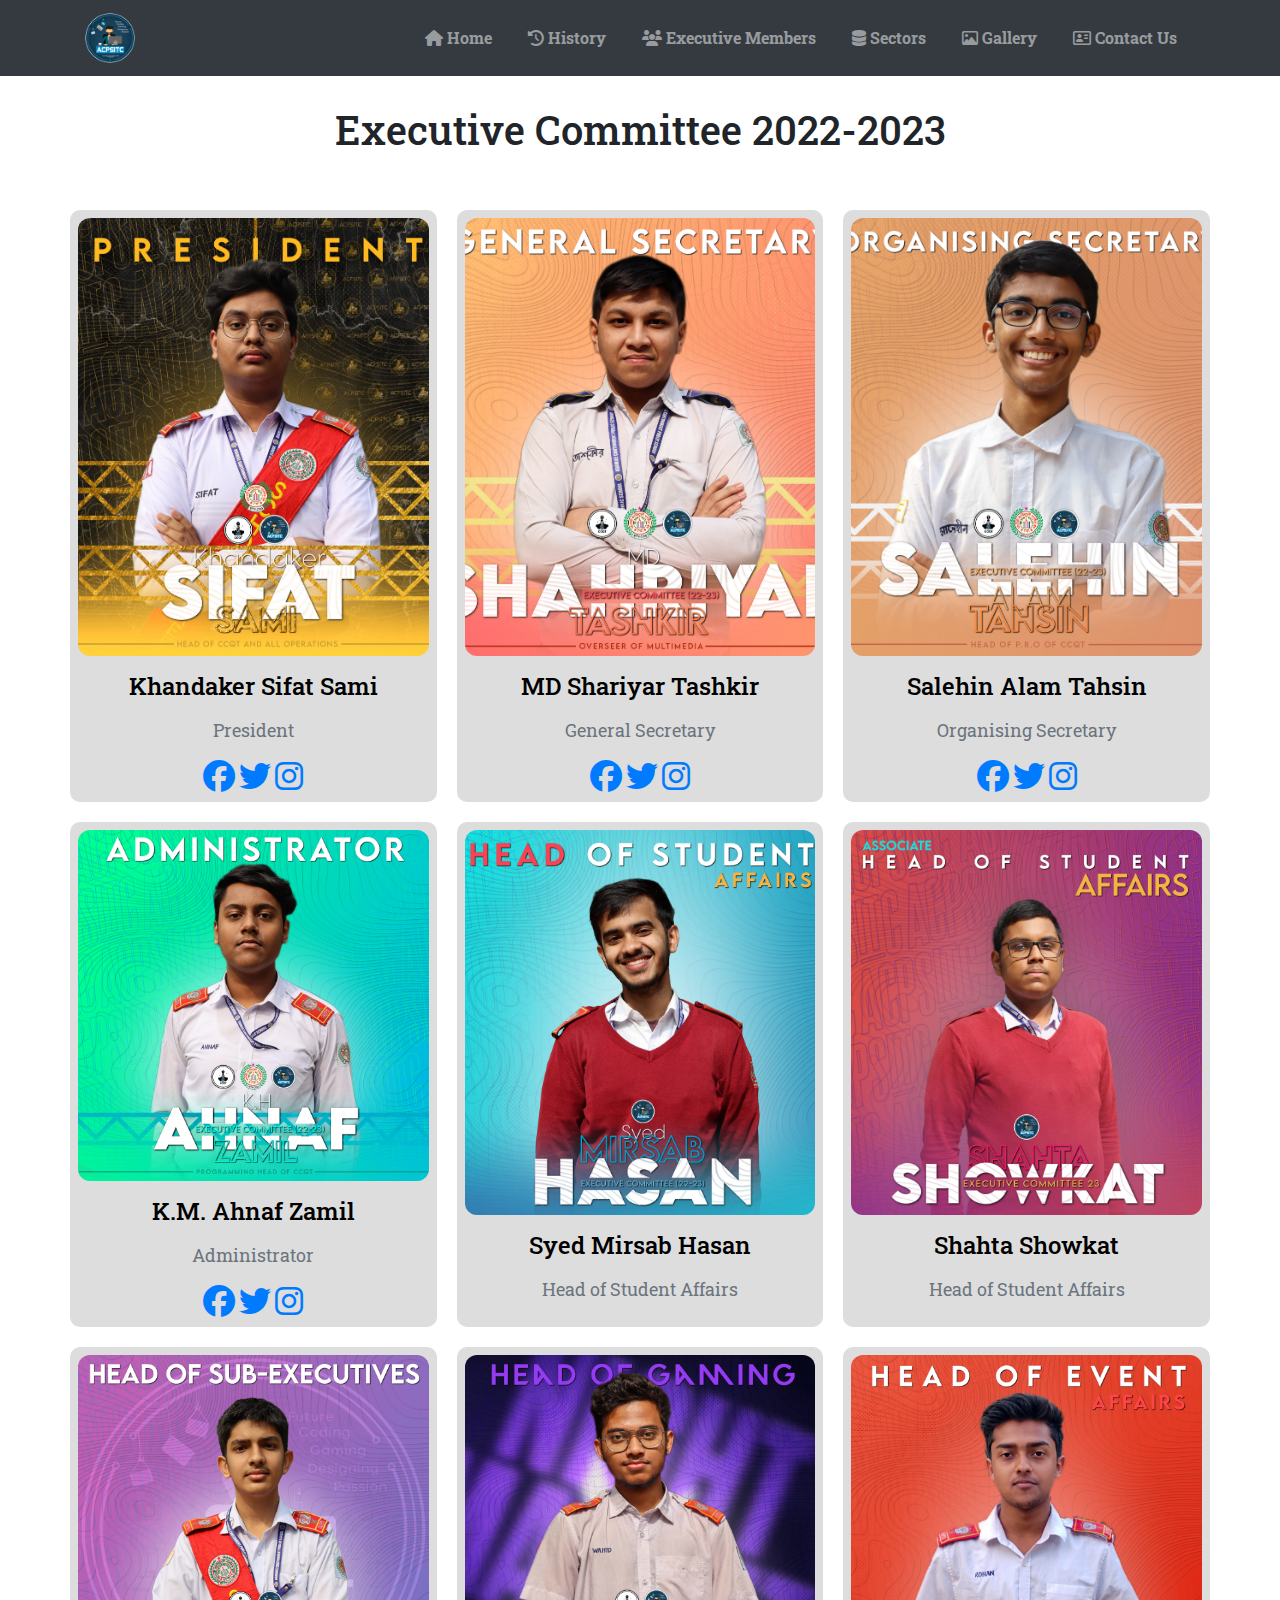
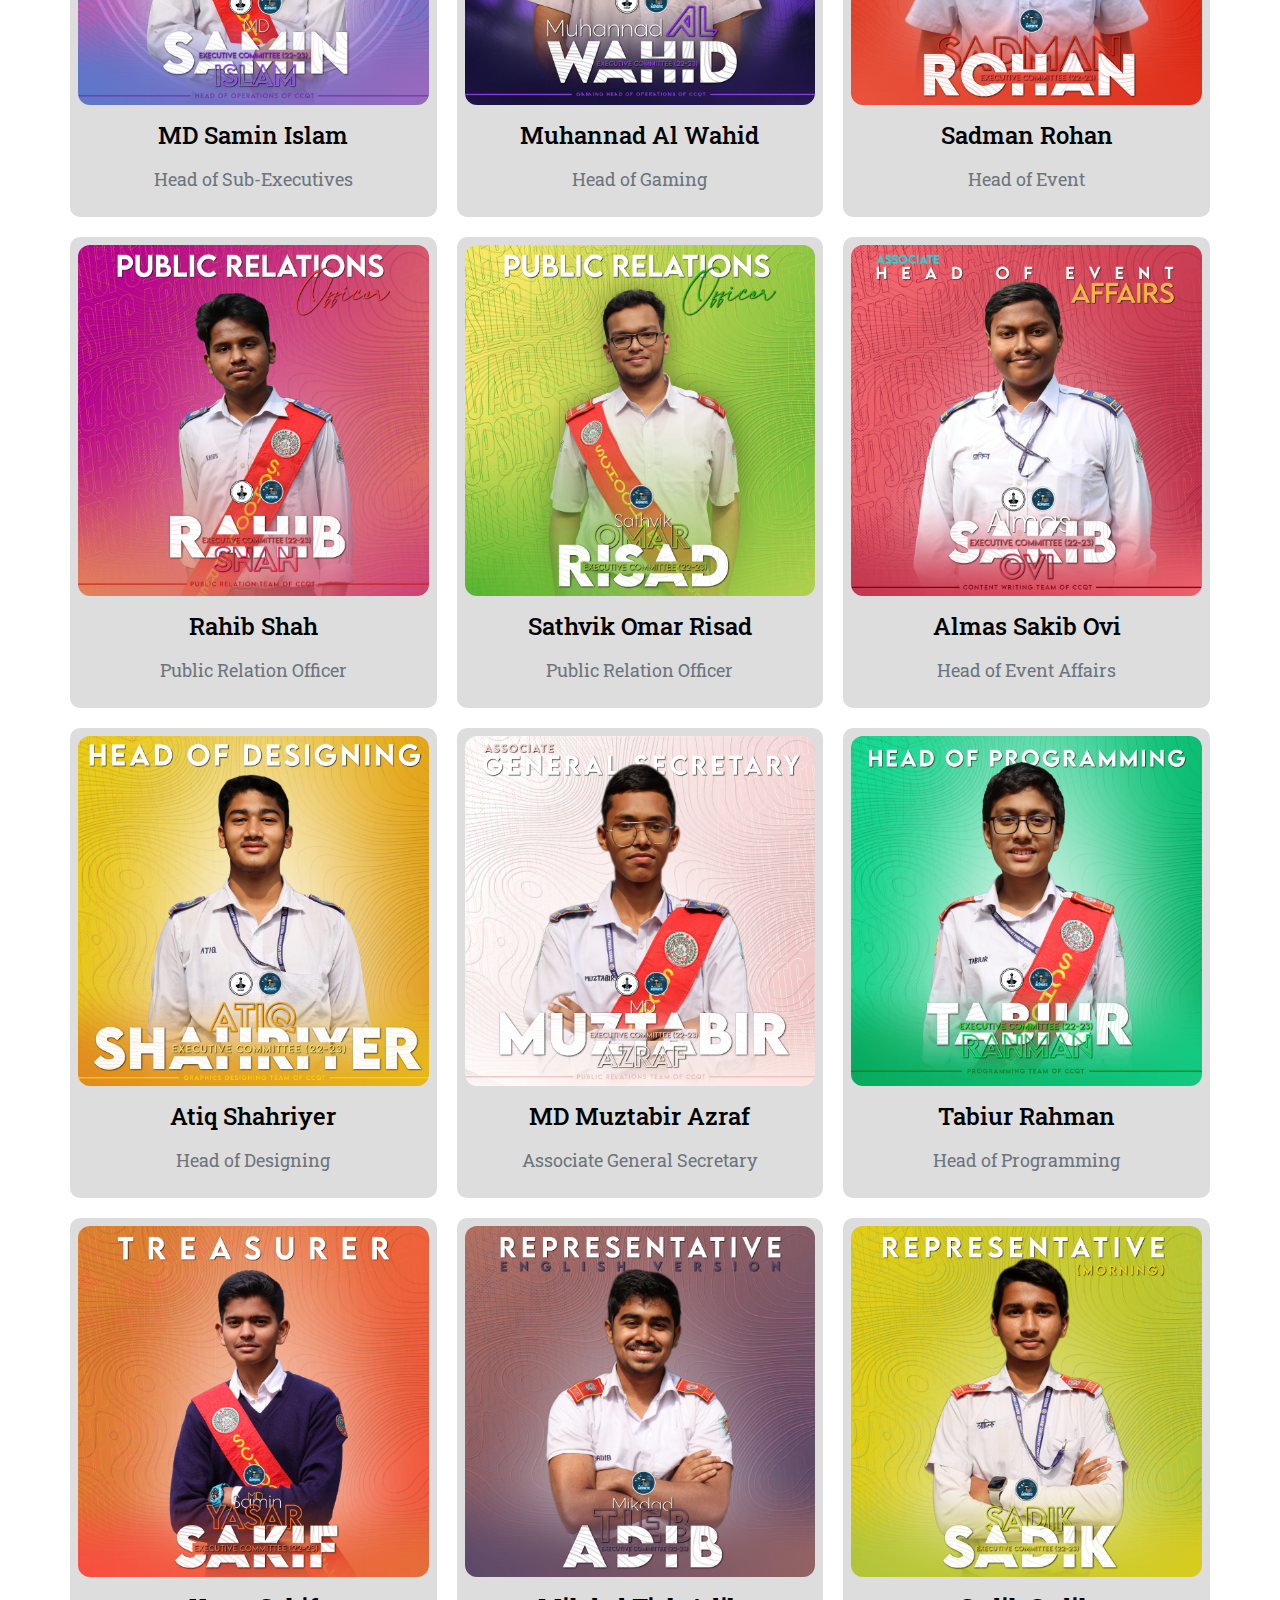
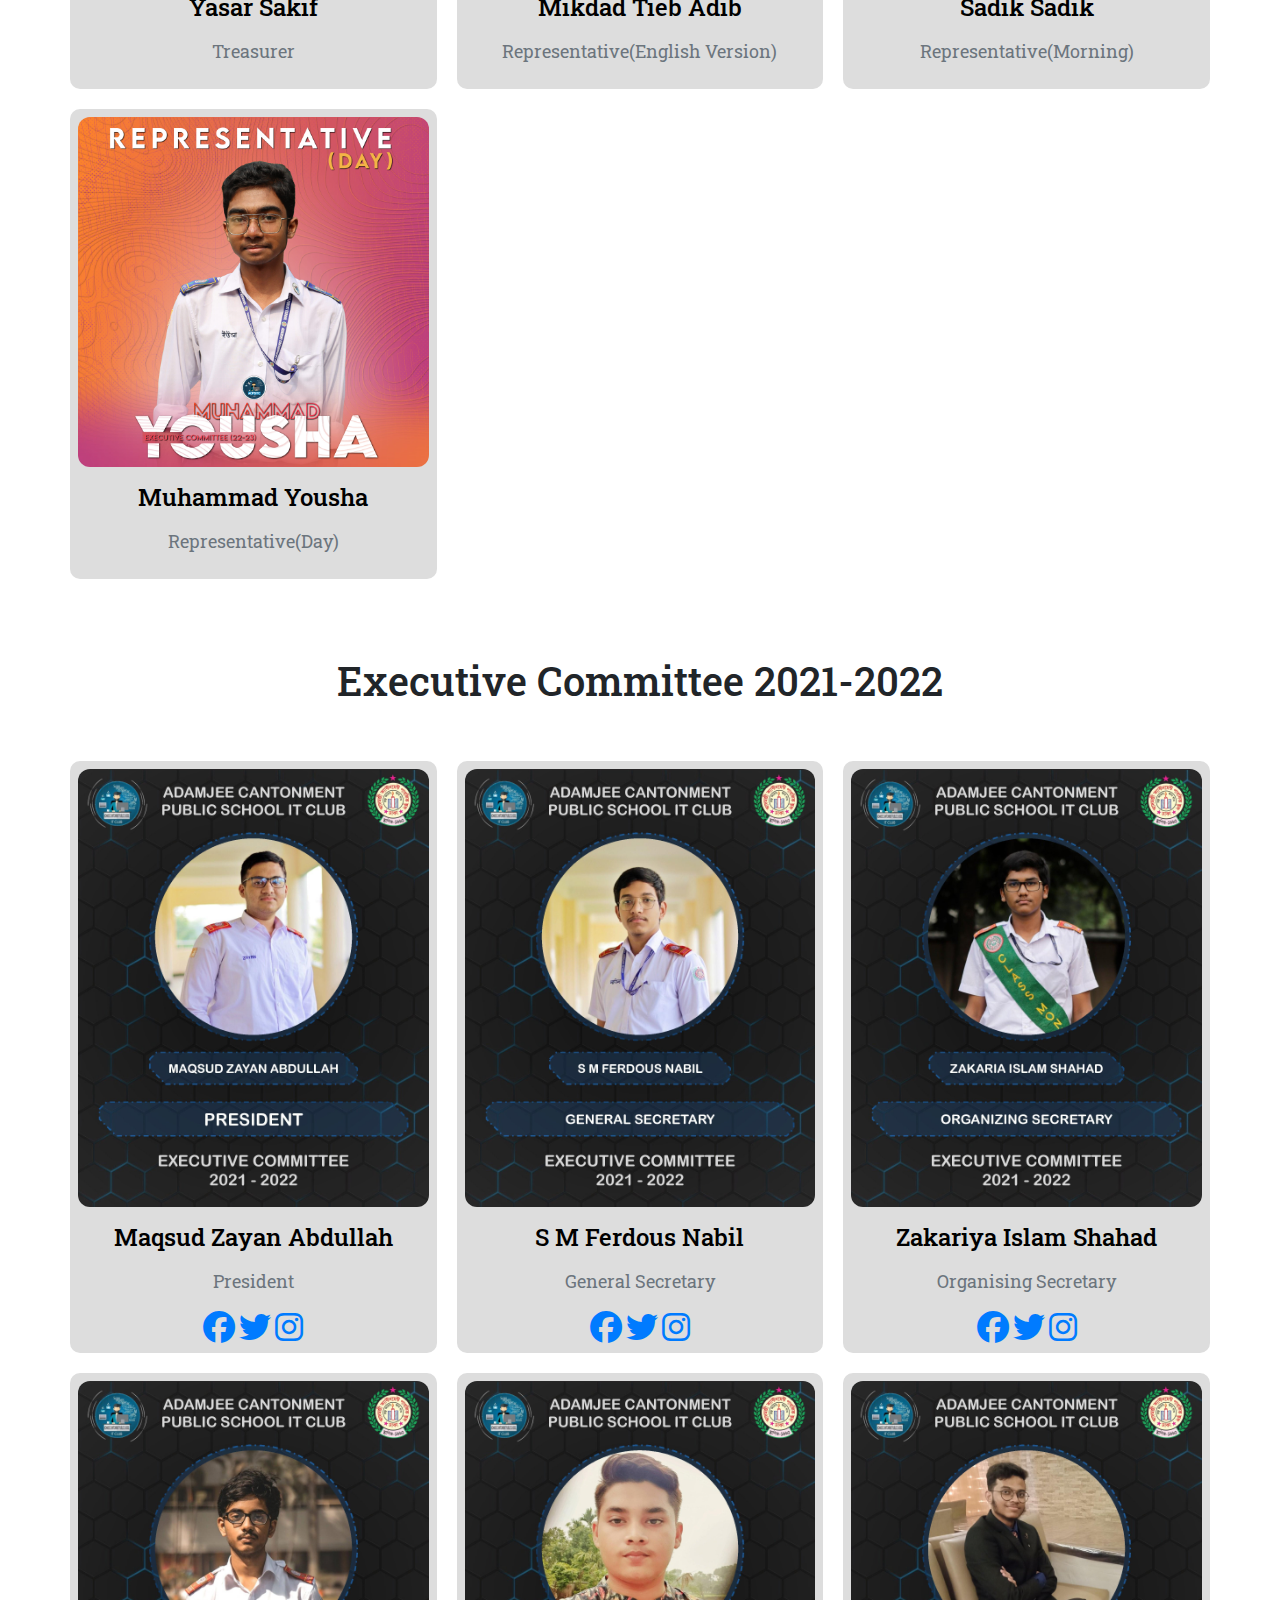
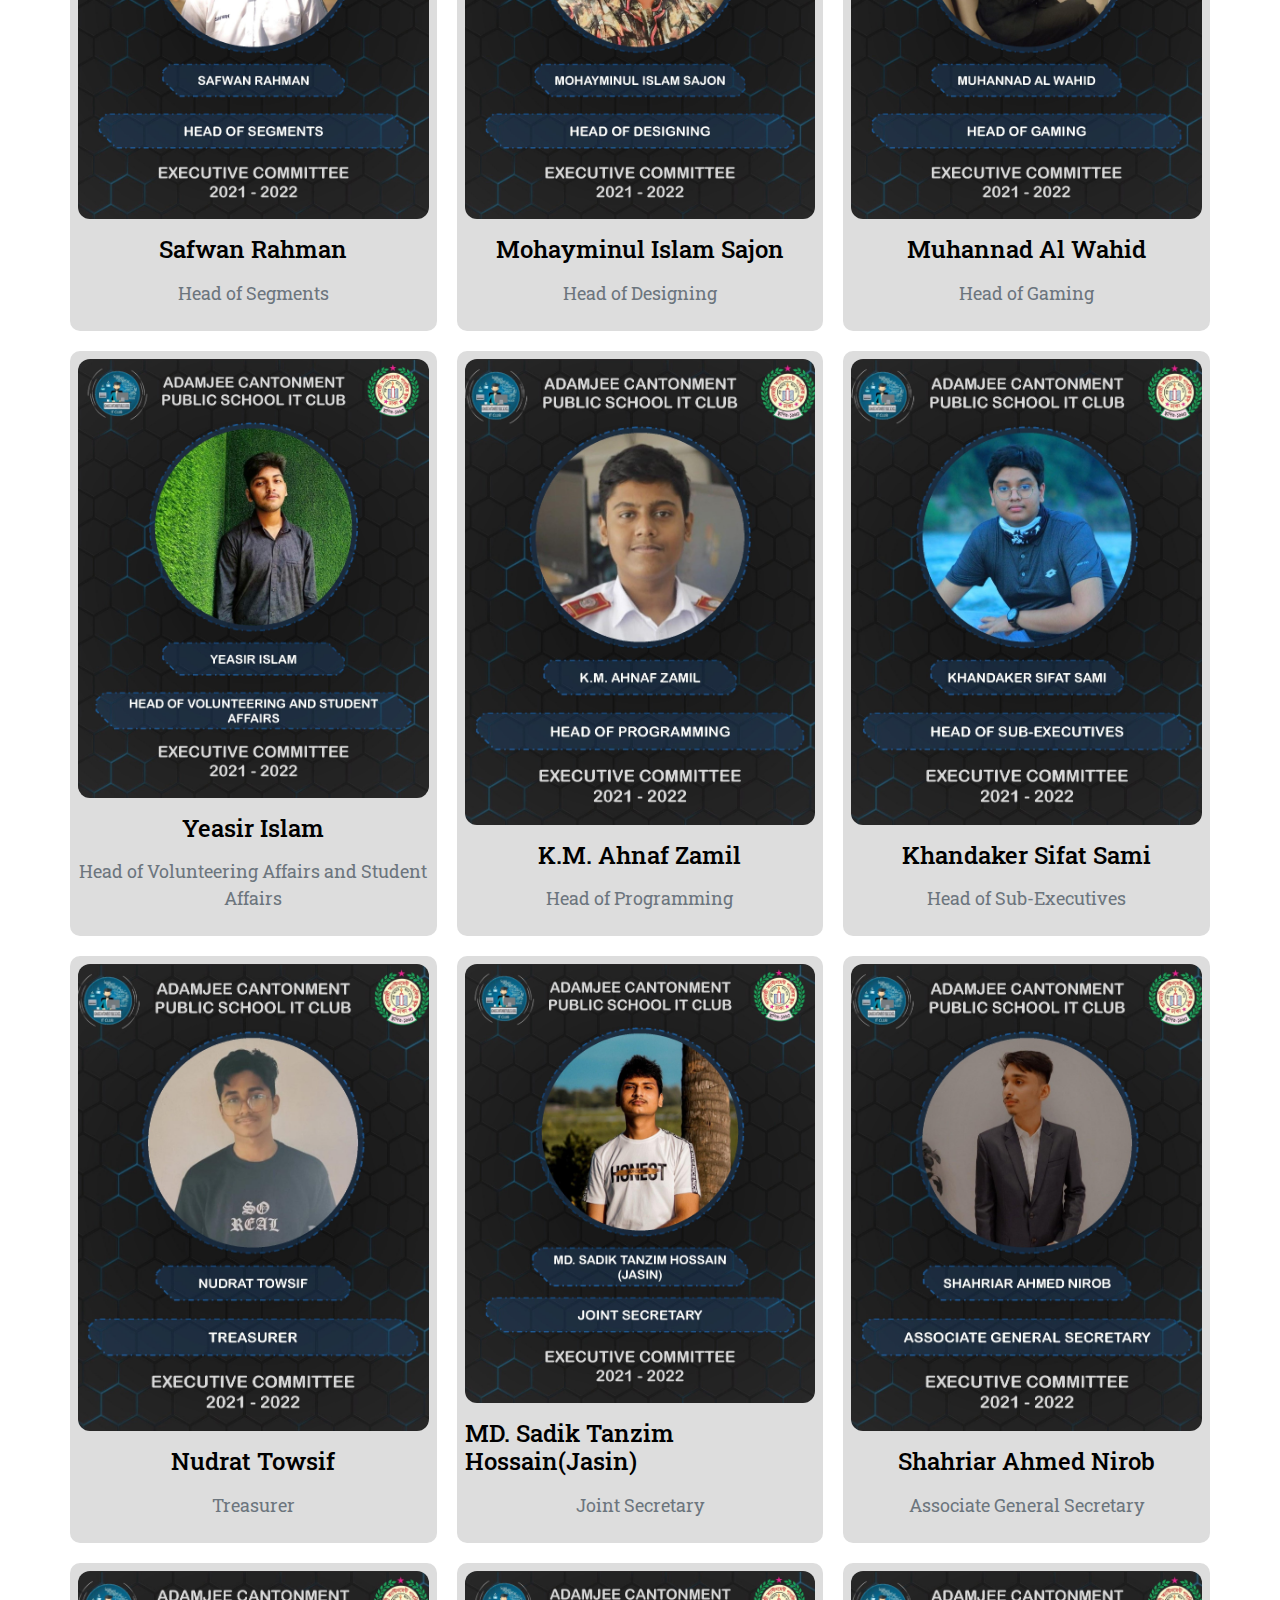
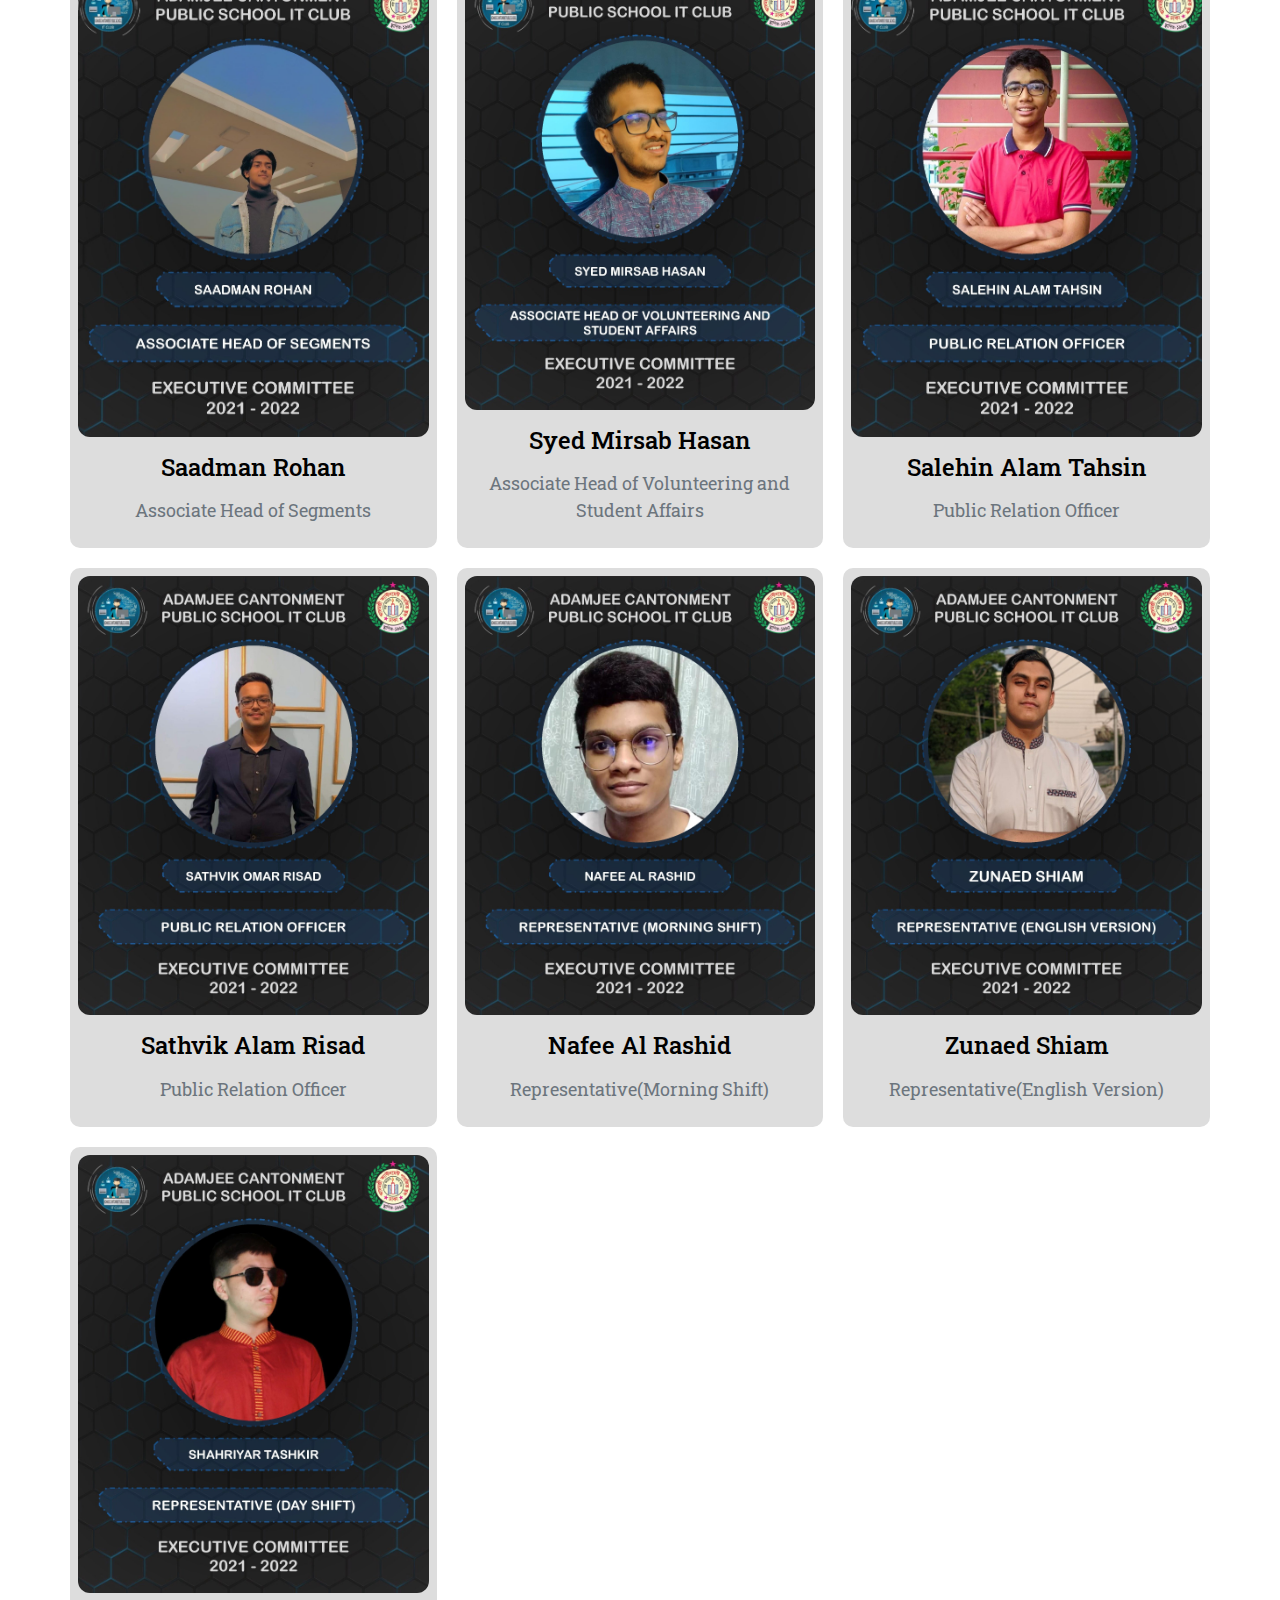
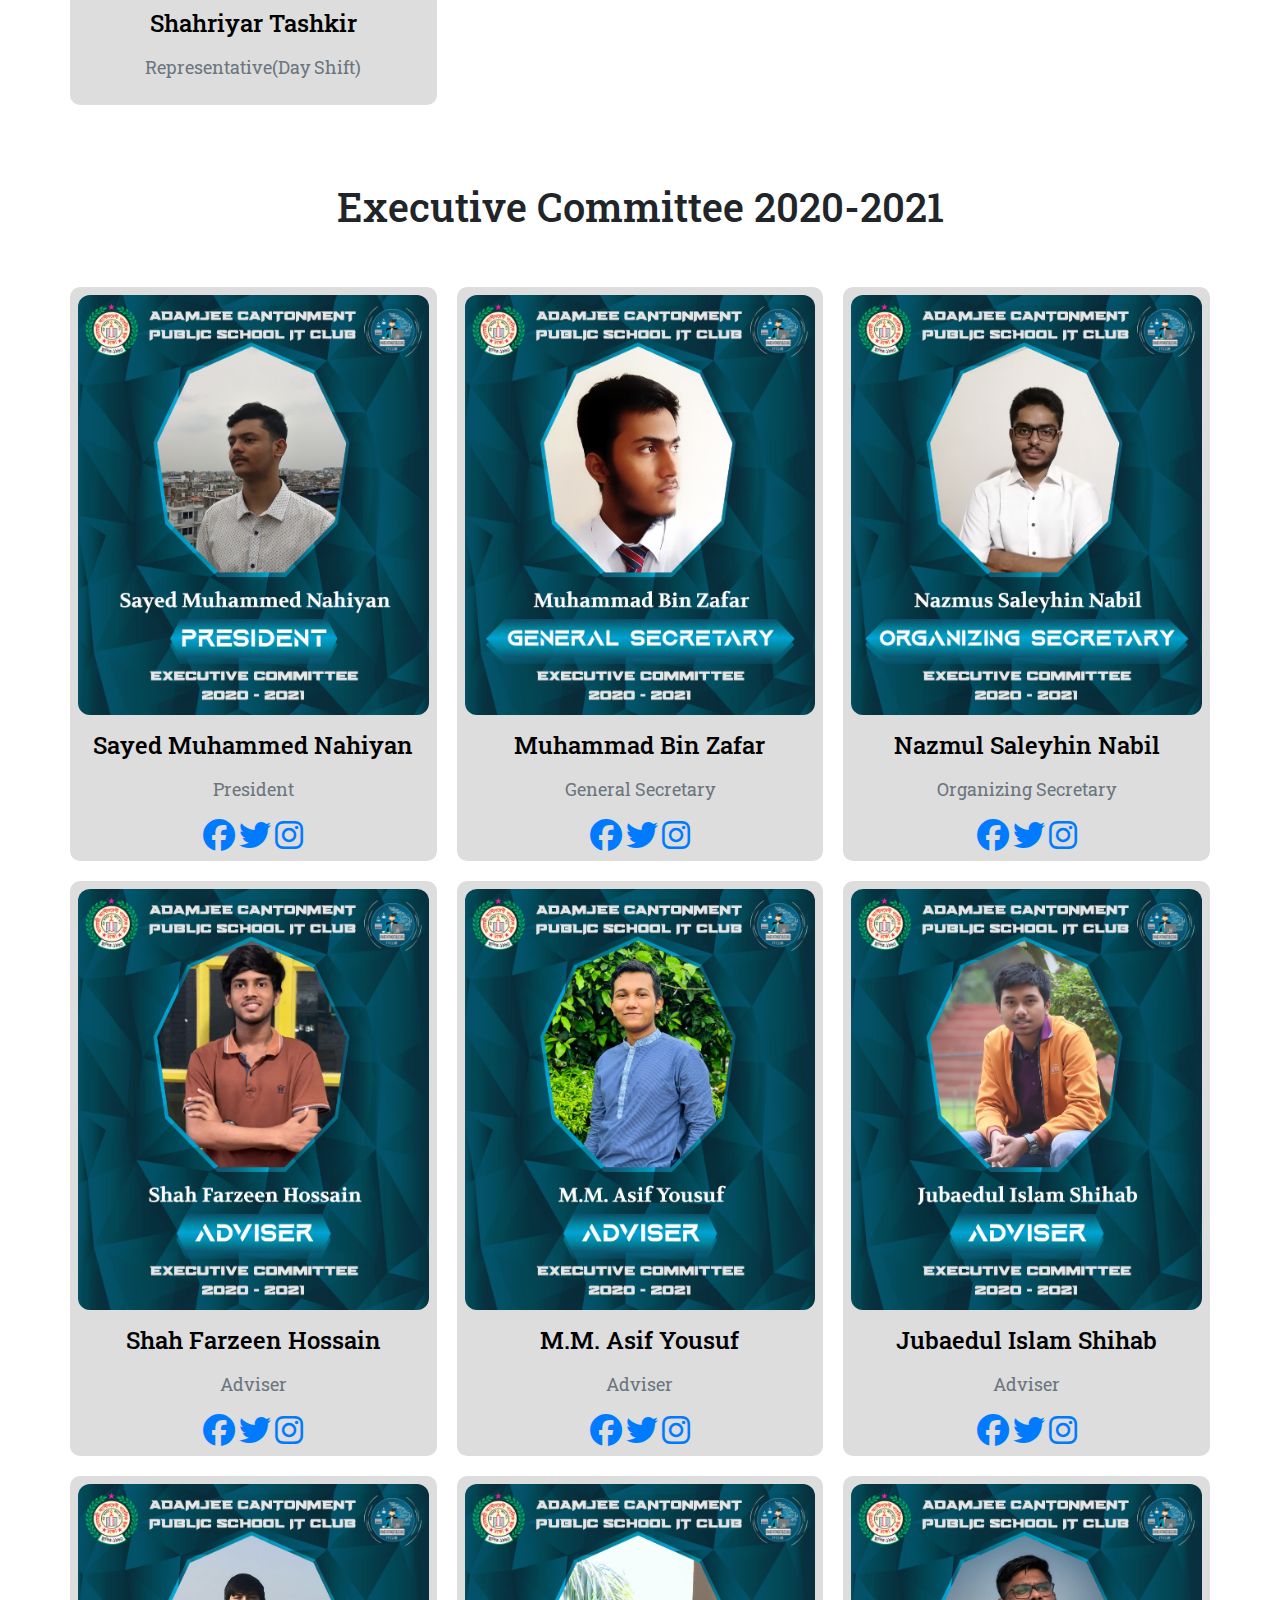
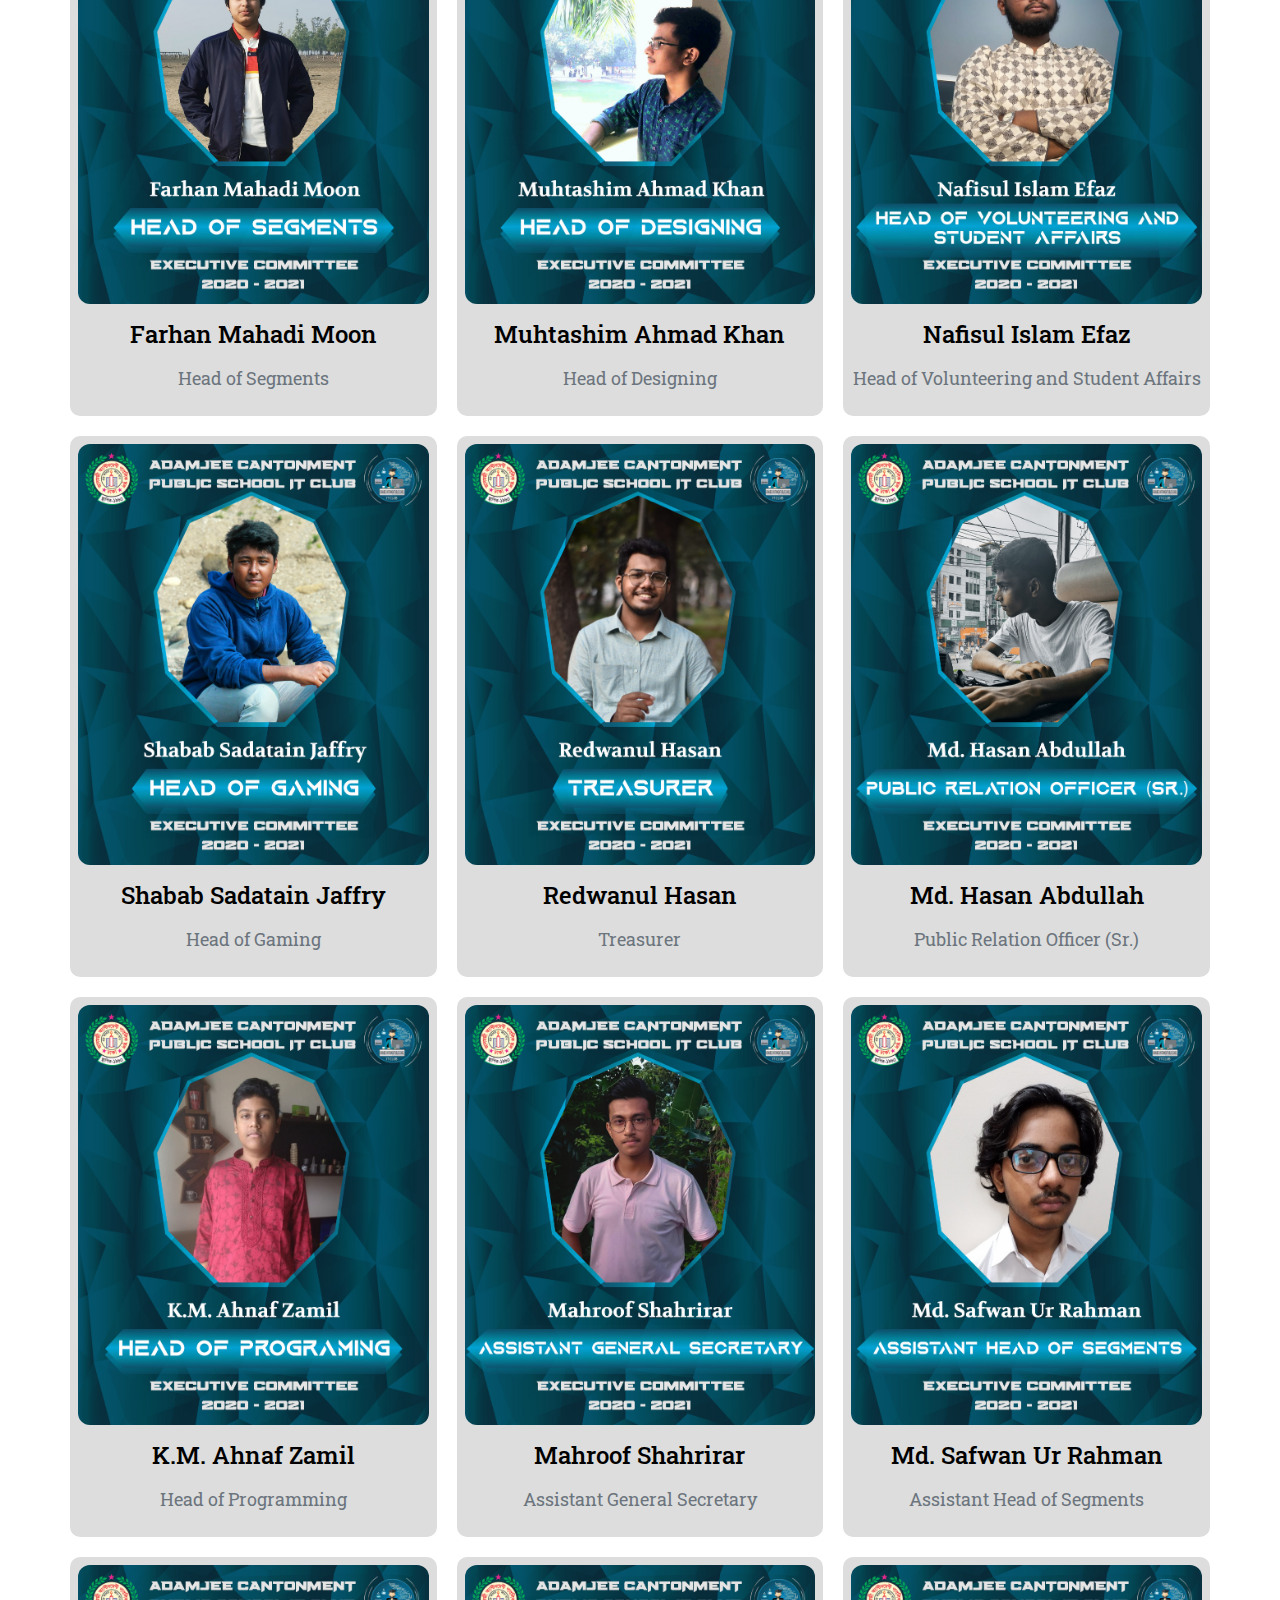
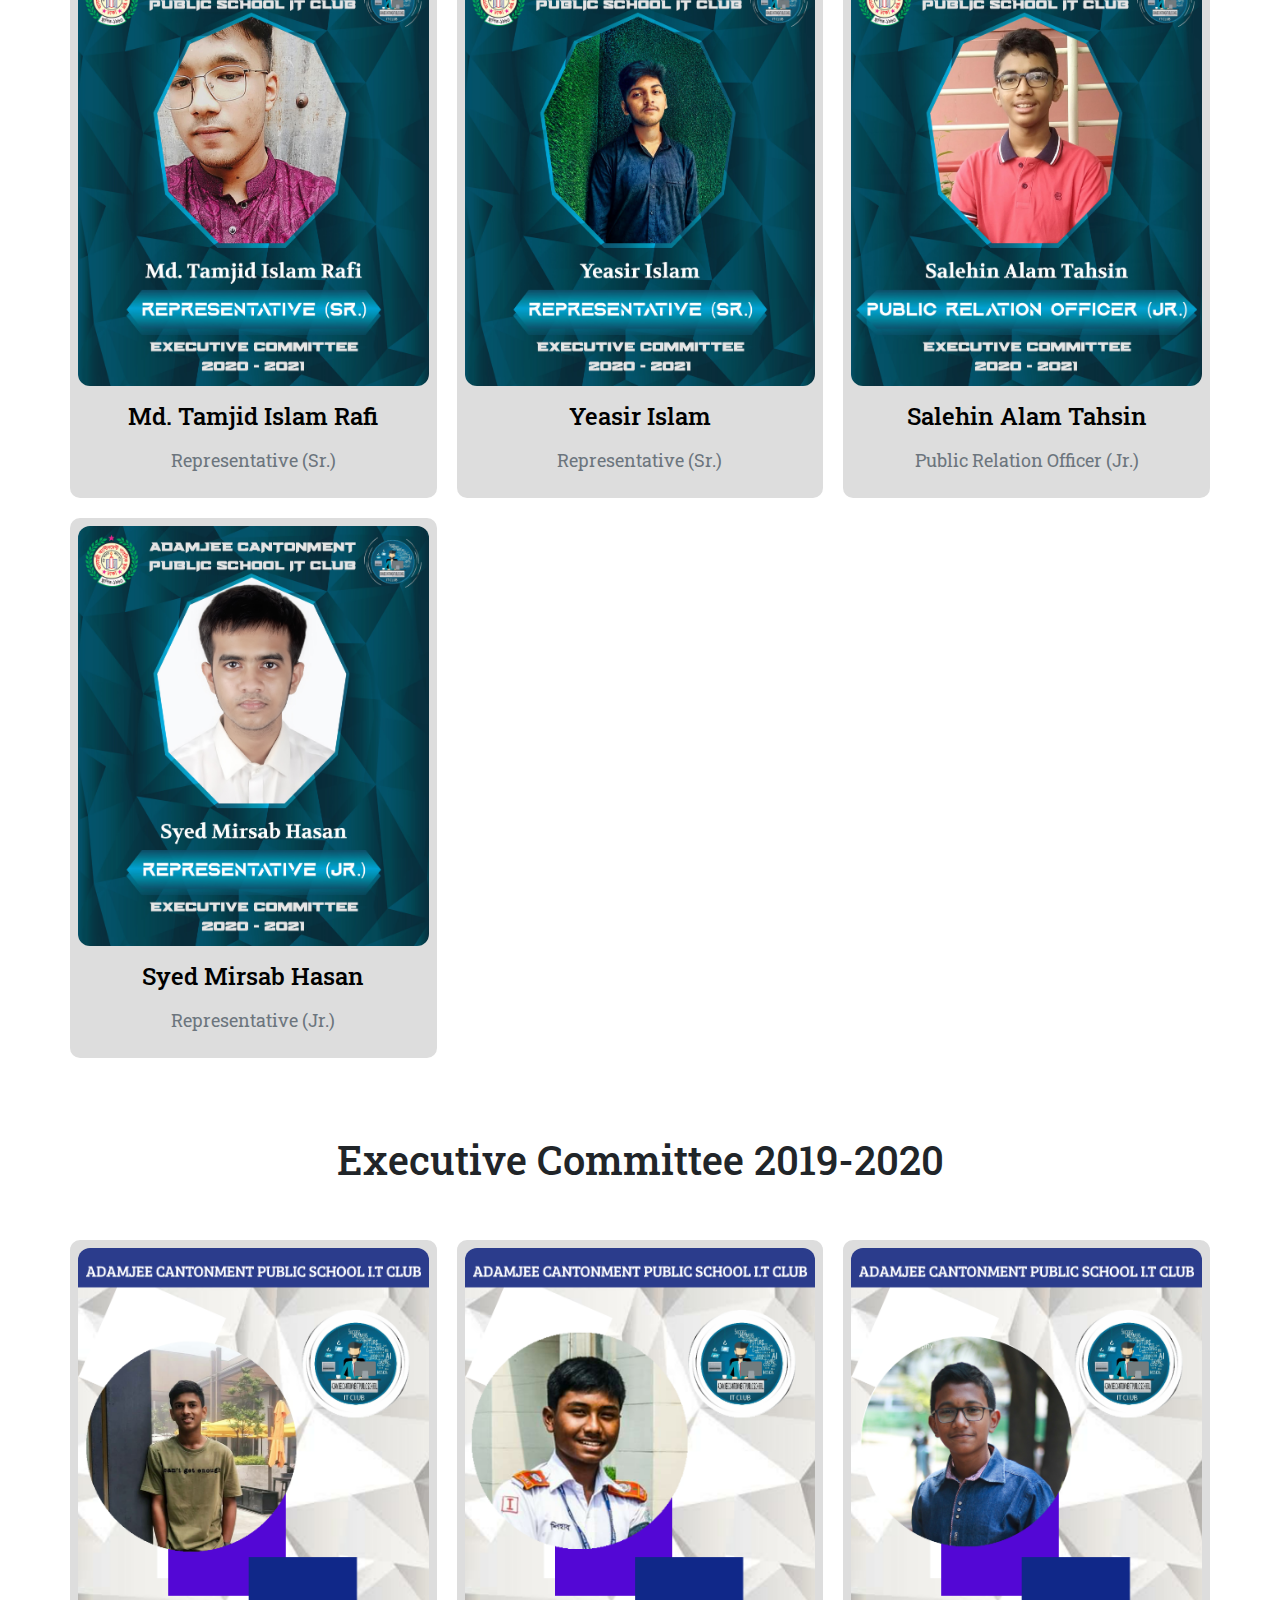
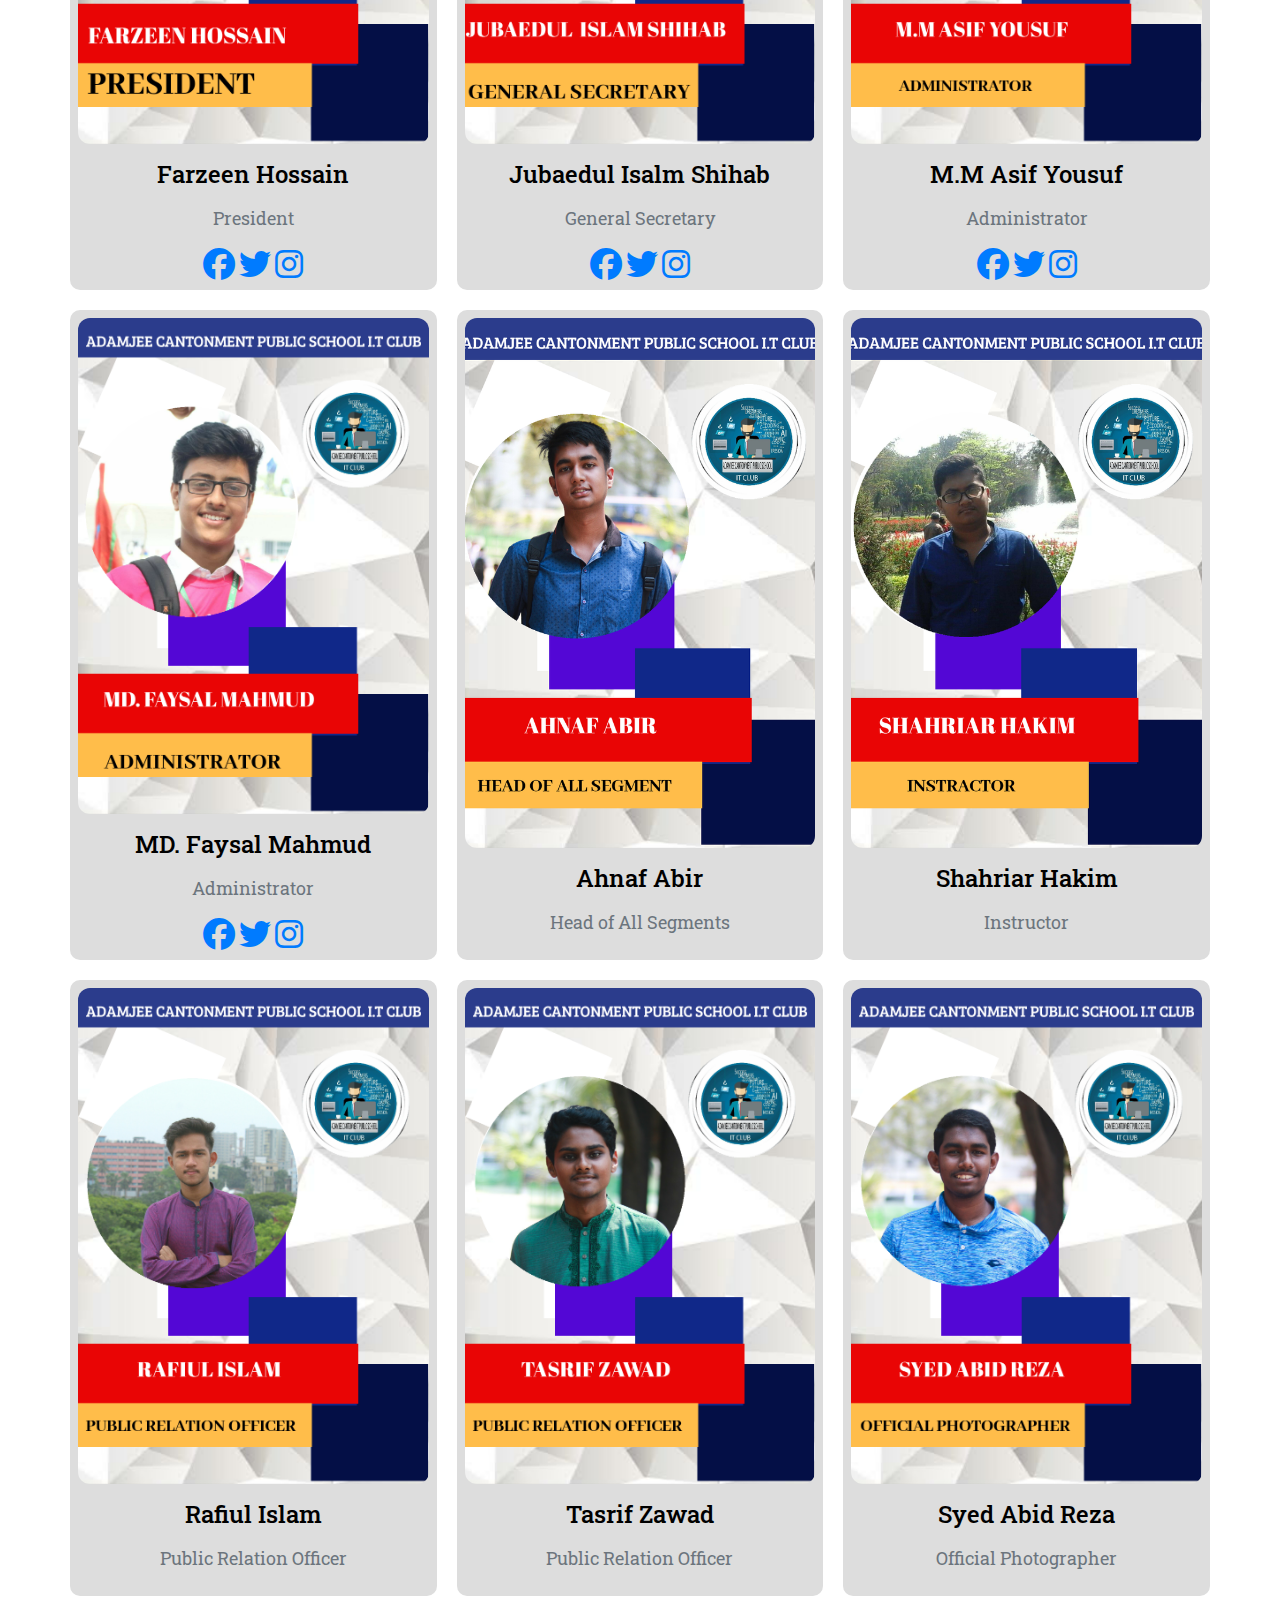
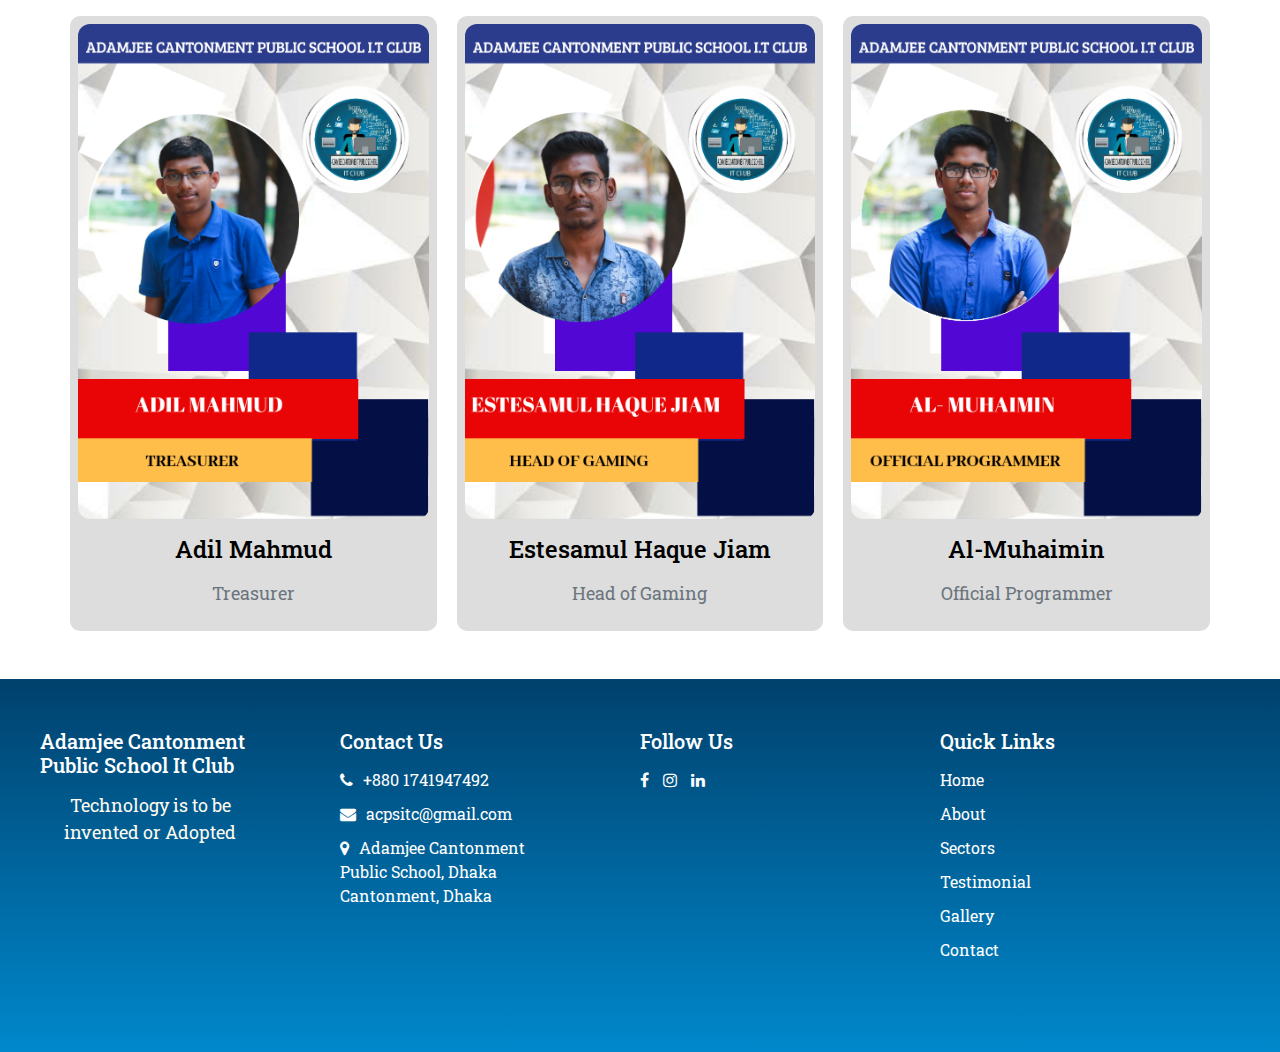
==== src/pages/em.html @ 432049bb "Add files via upload" ====
<!DOCTYPE html>
<html lang="en">
  <head>
    <meta charset="UTF-8" />
    <meta name="viewport" content="width=device-width, initial-scale=1.0" />
    <meta http-equiv="X-UA-Compatible" content="ie=edge" />
    <title>ACPSITC | Executive Members</title>
    <link rel="icon" type="image/x-icon" href="/src/assets/logo.png">
    <link
      rel="stylesheet"
      href="https://stackpath.bootstrapcdn.com/bootstrap/4.3.1/css/bootstrap.min.css"
    />
    <link
      rel="stylesheet"
      href="https://cdnjs.cloudflare.com/ajax/libs/font-awesome/6.4.0/css/all.min.css"
    />
    <link rel="stylesheet" href="https://cdnjs.cloudflare.com/ajax/libs/font-awesome/4.7.0/css/font-awesome.min.css">
    <link rel="stylesheet" href="../style/index.css" />
    <link rel="stylesheet" href="../style/style.css" />
    <link rel="stylesheet" href="../style/typewriter.css" />
    <style>
      .h1-tag{
        text-align: center;
        margin-top: 30px;
      }
    </style>
  </head>
  <body>
    <!-- Navbar -->
    <nav class="navbar navbar-expand-lg navbar-dark bg-dark">
      <div class="container">
        <a class="navbar-brand" href="/">
          <img src="../assets/logo.png" alt="ACPSITC Logo" />
        </a>
        <button
          class="navbar-toggler"
          type="button"
          data-toggle="collapse"
          data-target="#navbarNav"
          aria-controls="navbarNav"
          aria-expanded="false"
          aria-label="Toggle navigation"
        >
          <span class="navbar-toggler-icon"></span>
        </button>
        <div class="collapse navbar-collapse" id="navbarNav">
          <ul class="navbar-nav ml-auto">
            <li class="nav-item">
              <a class="nav-link" href="/index.html">
                <i class="fas fa-home"></i> Home
              </a>
            </li>
            <li class="nav-item">
              <a class="nav-link" href="./history.html">
                <i class="fa-solid fa-clock-rotate-left"></i> History
              </a>
            </li>
            <li class="nav-item">
              <a class="nav-link" href="./em.html">
                <i class="fa-solid fa-users"></i> Executive Members
              </a>
            </li>
            <li class="nav-item">
              <a class="nav-link" href="/index.html#sectors">
                <i class="fa-solid fa-database"></i> Sectors
              </a>
            </li>
            <li class="nav-item">
              <a class="nav-link" href="/index.html#gallery">
                <i class="fa-regular fa-image"></i> Gallery
              </a>
            </li>
            <li class="nav-item">
              <a class="nav-link" href="#">
                <i class="fa-regular fa-address-card"></i> Contact Us
              </a>
            </li>
          </ul>
        </div>
      </div>
    </nav>
      <!-- header end -->
      <h1 class="h1-tag">Executive Committee 2022-2023</h1>
      <!-- Executive Members -->
      <section id="executive-members" class="py-5">
        <div class="container">
          <div class="row">
            <div class="excutive__grid">
              <!-- loop only the grid item start here -->
              <div class="excutive__grid__item">
                <img src="../em-img/2022-2023/sifat.jpg" alt="Executive Member" />
                <h4 class="my-3">Khandaker Sifat Sami</h4>
                <p class="text-muted">President</p>
                <div class="social-icons">
                  <a href="#"><i class="fab fa-facebook fa-2x"></i></a>
                  <a href="#"><i class="fab fa-twitter fa-2x"></i></a>
                  <a href="#"><i class="fab fa-instagram fa-2x"></i></a>
                </div>
              </div>
              <!-- loop only the grid item end here -->
              <!-- loop only the grid item start here -->
              <div class="excutive__grid__item">
                <img
                  src="../em-img/2022-2023/shahriyar.jpg"
                  alt="Executive Member"
                />
                <h4 class="my-3">MD Shariyar Tashkir</h4>
                <p class="text-muted">General Secretary</p>
                <div class="social-icons">
                  <a href="#"><i class="fab fa-facebook fa-2x"></i></a>
                  <a href="#"><i class="fab fa-twitter fa-2x"></i></a>
                  <a href="#"><i class="fab fa-instagram fa-2x"></i></a>
                </div>
              </div>
              <!-- loop only the grid item end here -->
              <!-- loop only the grid item start here -->
              <div class="excutive__grid__item">
                <img
                  src="../em-img/2022-2023/salehin.jpg"
                  alt="Executive Member"
                />
                <h4 class="my-3">Salehin Alam Tahsin</h4>
                <p class="text-muted">Organising Secretary</p>
  
                <div class="social-icons">
                  <a href="#"><i class="fab fa-facebook fa-2x"></i></a>
                  <a href="#"><i class="fab fa-twitter fa-2x"></i></a>
                  <a href="#"><i class="fab fa-instagram fa-2x"></i></a>
                </div>
              </div>
              <!-- loop only the grid item end here -->
              <!-- loop only the grid item start here -->
              <div class="excutive__grid__item">
                <img src="../em-img/2022-2023/zamil.jpg" alt="Executive Member" />
                <h4 class="my-3">K.M. Ahnaf Zamil</h4>
                <p class="text-muted">Administrator</p>
  
                <div class="social-icons">
                  <a href="#"><i class="fab fa-facebook fa-2x"></i></a>
                  <a href="#"><i class="fab fa-twitter fa-2x"></i></a>
                  <a href="#"><i class="fab fa-instagram fa-2x"></i></a>
                </div>
              </div>
              <!-- loop only the grid item end here -->
              <!-- loop only the grid item start here -->
              <div class="excutive__grid__item">
                <img src="../em-img/2022-2023/hasan.jpg" alt="Executive Member" />
                <h4 class="my-3">Syed Mirsab Hasan</h4>
                <p class="text-muted">Head of Student Affairs</p>
  
              
              </div>
              <!-- loop only the grid item end here -->
              <!-- loop only the grid item start here -->
              <div class="excutive__grid__item">
                <img
                  src="../em-img/2022-2023/shahta.jpg"
                  alt="Executive Member"
                />
                <h4 class="my-3">Shahta Showkat</h4>
                <p class="text-muted">Head of Student Affairs</p>
  
                
              </div>
              <!-- loop only the grid item end here -->
              <!-- loop only the grid item start here -->
              <div class="excutive__grid__item">
                <img src="../em-img/2022-2023/samin.jpg" alt="Executive Member" />
                <h4 class="my-3">MD Samin Islam</h4>
                <p class="text-muted">Head of Sub-Executives</p>
  
                
              </div>
              <!-- loop only the grid item end here -->
              <!-- loop only the grid item start here -->
              <div class="excutive__grid__item">
                <img src="../em-img/2022-2023/wahid.jpg" alt="Executive Member" />
                <h4 class="my-3">Muhannad Al Wahid</h4>
                <p class="text-muted">Head of Gaming</p>
  
              
              </div>
              <!-- loop only the grid item end here -->
              <!-- loop only the grid item start here -->
              <div class="excutive__grid__item">
                <img src="../em-img/2022-2023/rohan.jpg" alt="Executive Member" />
                <h4 class="my-3">Sadman Rohan</h4>
                <p class="text-muted">Head of Event</p>
  
                
              </div>
              <!-- loop only the grid item end here -->
              <!-- loop only the grid item start here -->
              <div class="excutive__grid__item">
                <img src="../em-img/2022-2023/rahib.jpg" alt="Executive Member" />
                <h4 class="my-3">Rahib Shah</h4>
                <p class="text-muted">Public Relation Officer</p>
  
               
              </div>
              <!-- loop only the grid item end here -->
              <!-- loop only the grid item start here -->
              <div class="excutive__grid__item">
                <img src="../em-img/2022-2023/risad.jpg" alt="Executive Member" />
                <h4 class="my-3">Sathvik Omar Risad</h4>
                <p class="text-muted">Public Relation Officer</p>
  
                
              </div>
              <!-- loop only the grid item end here -->
              <!-- loop only the grid item start here -->
              <div class="excutive__grid__item">
                <img src="../em-img/2022-2023/sakib.jpg" alt="Executive Member" />
                <h4 class="my-3">Almas Sakib Ovi</h4>
                <p class="text-muted">Head of Event Affairs</p>
  
               
              </div>
              <!-- loop only the grid item end here -->
              <div class="excutive__grid__item">
                <img
                  src="../em-img/2022-2023/shahriyer.jpg"
                  alt="Executive Member"
                />
                <h4 class="my-3">Atiq Shahriyer</h4>
                <p class="text-muted">Head of Designing</p>
  
                
              </div>
              <div class="excutive__grid__item">
                <img
                  src="../em-img/2022-2023/muztabir.jpg"
                  alt="Executive Member"
                />
                <h4 class="my-3">MD Muztabir Azraf</h4>
                <p class="text-muted">Associate General Secretary</p>
  
                
              </div>
              <div class="excutive__grid__item">
                <img
                  src="../em-img/2022-2023/tabiur.jpg"
                  alt="Executive Member"
                />
                <h4 class="my-3">Tabiur Rahman</h4>
                <p class="text-muted">Head of Programming</p>
              </div>
              <div class="excutive__grid__item">
                <img src="../em-img/2022-2023/sakif.jpg" alt="Executive Member" />
                <h4 class="my-3">Yasar Sakif</h4>
                <p class="text-muted">Treasurer</p>
  
              
              </div>
              <div class="excutive__grid__item">
                <img src="../em-img/2022-2023/adib.jpg" alt="Executive Member" />
                <h4 class="my-3">Mikdad Tieb Adib</h4>
                <p class="text-muted">Representative(English Version)</p>
  
                
              </div>
              <div class="excutive__grid__item">
                <img src="../em-img/2022-2023/sadik.jpg" alt="Executive Member" />
                <h4 class="my-3">Sadik Sadik</h4>
                <p class="text-muted">Representative(Morning)</p>
  
               
              </div>
              <div class="excutive__grid__item">
                <img
                  src="../em-img/2022-2023/yousha.jpg"
                  alt="Executive Member"
                />
                <h4 class="my-3">Muhammad Yousha</h4>
                <p class="text-muted">Representative(Day)</p>
  
               
              </div>
            </div>
          </div>
        </div>
      </section>
      <h1 class="h1-tag">Executive Committee 2021-2022</h1>
      <section id="executive-members" class="py-5">
        <div class="container">
          <div class="row">
            <div class="excutive__grid">
              <div class="excutive__grid__item">
                <img src="../em-img/2021-2022/zayan.jpg" alt="Executive Member" />
                <h4 class="my-3">Maqsud Zayan Abdullah</h4>
                <p class="text-muted">President</p>
  
                <div class="social-icons">
                  <a href="#"><i class="fab fa-facebook fa-2x"></i></a>
                  <a href="#"><i class="fab fa-twitter fa-2x"></i></a>
                  <a href="#"><i class="fab fa-instagram fa-2x"></i></a>
                </div>
              </div>
              <div class="excutive__grid__item">
                <img
                  src="../em-img/2021-2022/ferdous.jpg"
                  alt="Executive Member"
                />
                <h4 class="my-3">S M Ferdous Nabil</h4>
                <p class="text-muted">General Secretary</p>
  
                <div class="social-icons">
                  <a href="#"><i class="fab fa-facebook fa-2x"></i></a>
                  <a href="#"><i class="fab fa-twitter fa-2x"></i></a>
                  <a href="#"><i class="fab fa-instagram fa-2x"></i></a>
                </div>
              </div>
              <div class="excutive__grid__item">
                <img
                  src="../em-img/2021-2022/zakaria.jpg"
                  alt="Executive Member"
                />
                <h4 class="my-3">Zakariya Islam Shahad</h4>
                <p class="text-muted">Organising Secretary</p>
  
                <div class="social-icons">
                  <a href="#"><i class="fab fa-facebook fa-2x"></i></a>
                  <a href="#"><i class="fab fa-twitter fa-2x"></i></a>
                  <a href="#"><i class="fab fa-instagram fa-2x"></i></a>
                </div>
              </div>
              <div class="excutive__grid__item">
                <img
                  src="../em-img/2021-2022/safwan.jpg"
                  alt="Executive Member"
                />
                <h4 class="my-3">Safwan Rahman</h4>
                <p class="text-muted">Head of Segments</p>
  
              
              </div>
              <div class="excutive__grid__item">
                <img src="../em-img/2021-2022/sajon.jpg" alt="Executive Member" />
                <h4 class="my-3">Mohayminul Islam Sajon</h4>
                <p class="text-muted">Head of Designing</p>
  
               
              </div>
              <div class="excutive__grid__item">
                <img src="../em-img/2021-2022/wahid.jpg" alt="Executive Member" />
                <h4 class="my-3">Muhannad Al Wahid</h4>
                <p class="text-muted">Head of Gaming</p>
                
              </div>
              <div class="excutive__grid__item">
                <img
                  src="../em-img/2021-2022/yeasir.jpg"
                  alt="Executive Member"
                />
                <h4 class="my-3">Yeasir Islam</h4>
                <p class="text-muted">
                  Head of Volunteering Affairs and Student Affairs
                </p>
  
                
              </div>
              <div class="excutive__grid__item">
                <img src="../em-img/2021-2022/zamil.jpg" alt="Executive Member" />
                <h4 class="my-3">K.M. Ahnaf Zamil</h4>
                <p class="text-muted">Head of Programming</p>
  
                
              </div>
              <div class="excutive__grid__item">
                <img src="../em-img/2021-2022/sifat.jpg" alt="Executive Member" />
                <h4 class="my-3">Khandaker Sifat Sami</h4>
                <p class="text-muted">Head of Sub-Executives</p>
  
                
              </div>
              <div class="excutive__grid__item">
                <img
                  src="../em-img/2021-2022/towsiif.jpg"
                  alt="Executive Member"
                />
                <h4 class="my-3">Nudrat Towsif</h4>
                <p class="text-muted">Treasurer</p>
  
              
              </div>
              <div class="excutive__grid__item">
                <img
                  src="../em-img/2021-2022/tanzim.jpg"
                  alt="Executive Member"
                />
                <h4 class="my-3">MD. Sadik Tanzim Hossain(Jasin)</h4>
                <p class="text-muted">Joint Secretary</p>
  
              </div>
              <div class="excutive__grid__item">
                <img src="../em-img/2021-2022/nirob.jpg" alt="Executive Member" />
                <h4 class="my-3">Shahriar Ahmed Nirob</h4>
                <p class="text-muted">Associate General Secretary</p>
  
              </div>
              <div class="excutive__grid__item">
                <img src="../em-img/2021-2022/rohan.jpg" alt="Executive Member" />
                <h4 class="my-3">Saadman Rohan</h4>
                <p class="text-muted">Associate Head of Segments</p>
  
              
              </div>
              <div class="excutive__grid__item">
                <img src="../em-img/2021-2022/syed.jpg" alt="Executive Member" />
                <h4 class="my-3">Syed Mirsab Hasan</h4>
                <p class="text-muted">
                  Associate Head of Volunteering and Student Affairs
                </p>
  
               
              </div>
              <div class="excutive__grid__item">
                <img
                  src="../em-img/2021-2022/salehin.jpg"
                  alt="Executive Member"
                />
                <h4 class="my-3">Salehin Alam Tahsin</h4>
                <p class="text-muted">Public Relation Officer</p>
  
              </div>
              <div class="excutive__grid__item">
                <img src="../em-img/2021-2022/risad.jpg" alt="Executive Member" />
                <h4 class="my-3">Sathvik Alam Risad</h4>
                <p class="text-muted">Public Relation Officer</p>
  
                
              </div>
              <div class="excutive__grid__item">
                <img
                  src="../em-img/2021-2022/rashid.jpg"
                  alt="Executive Member"
                />
                <h4 class="my-3">Nafee Al Rashid</h4>
                <p class="text-muted">Representative(Morning Shift)</p>
  
              
              </div>
              <div class="excutive__grid__item">
                <img src="../em-img/2021-2022/shiam.jpg" alt="Executive Member" />
                <h4 class="my-3">Zunaed Shiam</h4>
                <p class="text-muted">Representative(English Version)</p>
  
                
              </div>
              <div class="excutive__grid__item">
                <img
                  src="../em-img/2021-2022/shahriyar.jpg"
                  alt="Executive Member"
                />
                <h4 class="my-3">Shahriyar Tashkir</h4>
                <p class="text-muted">Representative(Day Shift)</p>
  
                
              </div>
            </div>
          </div>
        </div>
      </section>
      <h1 class="h1-tag">Executive Committee 2020-2021</h1>
      <section id="executive-members" class="py-5">
        <div class="container">
          <div class="row">
            <div class="excutive__grid">
              <div class="excutive__grid__item">
                <img
                  src="../em-img/2020-2021/nahiyan.jpg"
                  alt="Executive Member"
                />
                <h4 class="my-3">Sayed Muhammed Nahiyan</h4>
                <p class="text-muted">President</p>
  
                <div class="social-icons">
                  <a href="#"><i class="fab fa-facebook fa-2x"></i></a>
                  <a href="#"><i class="fab fa-twitter fa-2x"></i></a>
                  <a href="#"><i class="fab fa-instagram fa-2x"></i></a>
                </div>
              </div>
              <div class="excutive__grid__item">
                <img src="../em-img/2020-2021/zafar.jpg" alt="Executive Member" />
                <h4 class="my-3">Muhammad Bin Zafar</h4>
                <p class="text-muted">General Secretary</p>
  
                <div class="social-icons">
                  <a href="#"><i class="fab fa-facebook fa-2x"></i></a>
                  <a href="#"><i class="fab fa-twitter fa-2x"></i></a>
                  <a href="#"><i class="fab fa-instagram fa-2x"></i></a>
                </div>
              </div>
              <div class="excutive__grid__item">
                <img src="../em-img/2020-2021/nabil.jpg" alt="Executive Member" />
                <h4 class="my-3">Nazmul Saleyhin Nabil</h4>
                <p class="text-muted">Organizing Secretary</p>
  
                <div class="social-icons">
                  <a href="#"><i class="fab fa-facebook fa-2x"></i></a>
                  <a href="#"><i class="fab fa-twitter fa-2x"></i></a>
                  <a href="#"><i class="fab fa-instagram fa-2x"></i></a>
                </div>
              </div>
              <div class="excutive__grid__item">
                <img
                  src="../em-img/2020-2021/farzeen.jpg"
                  alt="Executive Member"
                />
                <h4 class="my-3">Shah Farzeen Hossain</h4>
                <p class="text-muted">Adviser</p>
  
                <div class="social-icons">
                  <a href="#"><i class="fab fa-facebook fa-2x"></i></a>
                  <a href="#"><i class="fab fa-twitter fa-2x"></i></a>
                  <a href="#"><i class="fab fa-instagram fa-2x"></i></a>
                </div>
              </div>
              <div class="excutive__grid__item">
                <img src="../em-img/2020-2021/asif.jpg" alt="Executive Member" />
                <h4 class="my-3">M.M. Asif Yousuf</h4>
                <p class="text-muted">Adviser</p>
  
                <div class="social-icons">
                  <a href="#"><i class="fab fa-facebook fa-2x"></i></a>
                  <a href="#"><i class="fab fa-twitter fa-2x"></i></a>
                  <a href="#"><i class="fab fa-instagram fa-2x"></i></a>
                </div>
              </div>
              <div class="excutive__grid__item">
                <img
                  src="../em-img/2020-2021/shihab.jpg"
                  alt="Executive Member"
                />
                <h4 class="my-3">Jubaedul Islam Shihab</h4>
                <p class="text-muted">Adviser</p>
  
                <div class="social-icons">
                  <a href="#"><i class="fab fa-facebook fa-2x"></i></a>
                  <a href="#"><i class="fab fa-twitter fa-2x"></i></a>
                  <a href="#"><i class="fab fa-instagram fa-2x"></i></a>
                </div>
              </div>
              <div class="excutive__grid__item">
                <img src="../em-img/2020-2021/moon.jpg" alt="Executive Member" />
                <h4 class="my-3">Farhan Mahadi Moon</h4>
                <p class="text-muted">Head of Segments</p>
  
               
              </div>
              <div class="excutive__grid__item">
                <img
                  src="../em-img/2020-2021/muhtashim.jpg"
                  alt="Executive Member"
                />
                <h4 class="my-3">Muhtashim Ahmad Khan</h4>
                <p class="text-muted">Head of Designing</p>
  
                
              </div>
              <div class="excutive__grid__item">
                <img src="../em-img/2020-2021/efaz.jpg" alt="Executive Member" />
                <h4 class="my-3">Nafisul Islam Efaz</h4>
                <p class="text-muted">Head of Volunteering and Student Affairs</p>
  
                
              </div>
              <div class="excutive__grid__item">
                <img
                  src="../em-img/2020-2021/jaffry.jpg"
                  alt="Executive Member"
                />
                <h4 class="my-3">Shabab Sadatain Jaffry</h4>
                <p class="text-muted">Head of Gaming</p>
  
               
              </div>
              <div class="excutive__grid__item">
                <img
                  src="../em-img/2020-2021/redwanul.jpg"
                  alt="Executive Member"
                />
                <h4 class="my-3">Redwanul Hasan</h4>
                <p class="text-muted">Treasurer</p>
  
              
              </div>
              <div class="excutive__grid__item">
                <img src="../em-img/2020-2021/hasan.jpg" alt="Executive Member" />
                <h4 class="my-3">Md. Hasan Abdullah</h4>
                <p class="text-muted">Public Relation Officer (Sr.)</p>
  
              
              </div>
              <div class="excutive__grid__item">
                <img src="../em-img/2020-2021/zamil.jpg" alt="Executive Member" />
                <h4 class="my-3">K.M. Ahnaf Zamil</h4>
                <p class="text-muted">Head of Programming</p>
  
               
              </div>
              <div class="excutive__grid__item">
                <img
                  src="../em-img/2020-2021/mahroof.jpg"
                  alt="Executive Member"
                />
                <h4 class="my-3">Mahroof Shahrirar</h4>
                <p class="text-muted">Assistant General Secretary</p>
  
              
              </div>
              <div class="excutive__grid__item">
                <img
                  src="../em-img/2020-2021/safwan.jpg"
                  alt="Executive Member"
                />
                <h4 class="my-3">Md. Safwan Ur Rahman</h4>
                <p class="text-muted">Assistant Head of Segments</p>
  
               
              </div>
              <div class="excutive__grid__item">
                <img
                  src="../em-img/2020-2021/tamjid.jpg"
                  alt="Executive Member"
                />
                <h4 class="my-3">Md. Tamjid Islam Rafi</h4>
                <p class="text-muted">Representative (Sr.)</p>
              </div>
              <div class="excutive__grid__item">
                <img
                  src="../em-img/2020-2021/yeasir.jpg"
                  alt="Executive Member"
                />
                <h4 class="my-3">Yeasir Islam</h4>
                <p class="text-muted">Representative (Sr.)</p>
  
                
              </div>
              <div class="excutive__grid__item">
                <img
                  src="../em-img/2020-2021/salehin.jpg"
                  alt="Executive Member"
                />
                <h4 class="my-3">Salehin Alam Tahsin</h4>
                <p class="text-muted">Public Relation Officer (Jr.)</p>
  
                
              </div>
              <div class="excutive__grid__item">
                <img
                  src="../em-img/2020-2021/mirsab.jpg"
                  alt="Executive Member"
                />
                <h4 class="my-3">Syed Mirsab Hasan</h4>
                <p class="text-muted">Representative (Jr.)</p>
  
                
              </div>
            </div>
          </div>
        </div>
      </section>
      <h1 class="h1-tag">Executive Committee 2019-2020</h1>
      <section id="executive-members" class="py-5">
        <div class="container">
          <div class="row">
            <div class="excutive__grid">
              <div class="excutive__grid__item">
                <img
                  src="../em-img/2019-2020/farzeen.png"
                  alt="Executive Member"
                />
                <h4 class="my-3">Farzeen Hossain</h4>
                <p class="text-muted">President</p>
  
                <div class="social-icons">
                  <a href="#"><i class="fab fa-facebook fa-2x"></i></a>
                  <a href="#"><i class="fab fa-twitter fa-2x"></i></a>
                  <a href="#"><i class="fab fa-instagram fa-2x"></i></a>
                </div>
              </div>
              <div class="excutive__grid__item">
                <img
                  src="../em-img/2019-2020/jubaedul.png"
                  alt="Executive Member"
                />
                <h4 class="my-3">Jubaedul Isalm Shihab</h4>
                <p class="text-muted">General Secretary</p>
  
                <div class="social-icons">
                  <a href="#"><i class="fab fa-facebook fa-2x"></i></a>
                  <a href="#"><i class="fab fa-twitter fa-2x"></i></a>
                  <a href="#"><i class="fab fa-instagram fa-2x"></i></a>
                </div>
              </div>
              <div class="excutive__grid__item">
                <img
                  src="../em-img/2019-2020/yousuf.png"
                  alt="Executive Member"
                />
                <h4 class="my-3">M.M Asif Yousuf</h4>
                <p class="text-muted">Administrator</p>
  
                <div class="social-icons">
                  <a href="#"><i class="fab fa-facebook fa-2x"></i></a>
                  <a href="#"><i class="fab fa-twitter fa-2x"></i></a>
                  <a href="#"><i class="fab fa-instagram fa-2x"></i></a>
                </div>
              </div>
  
              <div class="excutive__grid__item">
                <img
                  src="../em-img/2019-2020/faysal.png"
                  alt="Executive Member"
                />
                <h4 class="my-3">MD. Faysal Mahmud</h4>
                <p class="text-muted">Administrator</p>
  
                <div class="social-icons">
                  <a href="#"><i class="fab fa-facebook fa-2x"></i></a>
                  <a href="#"><i class="fab fa-twitter fa-2x"></i></a>
                  <a href="#"><i class="fab fa-instagram fa-2x"></i></a>
                </div>
              </div>
              <div class="excutive__grid__item">
                <img src="../em-img/2019-2020/ahnaf.png" alt="Executive Member" />
                <h4 class="my-3">Ahnaf Abir</h4>
                <p class="text-muted">Head of All Segments</p>
  
               
              </div>
              <div class="excutive__grid__item">
                <img
                  src="../em-img/2019-2020/shahriar.png"
                  alt="Executive Member"
                />
                <h4 class="my-3">Shahriar Hakim</h4>
                <p class="text-muted">Instructor</p>
  
                
              </div>
              <div class="excutive__grid__item">
                <img
                  src="../em-img/2019-2020/rafiul.png"
                  alt="Executive Member"
                />
                <h4 class="my-3">Rafiul Islam</h4>
                <p class="text-muted">Public Relation Officer</p>
  
                
              </div>
              <div class="excutive__grid__item">
                <img src="../em-img/2019-2020/zawad.png" alt="Executive Member" />
                <h4 class="my-3">Tasrif Zawad</h4>
                <p class="text-muted">Public Relation Officer</p>
  
               
              </div>
              <div class="excutive__grid__item">
                <img src="../em-img/2019-2020/reza.png" alt="Executive Member" />
                <h4 class="my-3">Syed Abid Reza</h4>
                <p class="text-muted">Official Photographer</p>
  
               
              </div>
              <div class="excutive__grid__item">
                <img src="../em-img/2019-2020/adil.png" alt="Executive Member" />
                <h4 class="my-3">Adil Mahmud</h4>
                <p class="text-muted">Treasurer</p>
  
              
              </div>
              <div class="excutive__grid__item">
                <img src="../em-img/2019-2020/jiam.png" alt="Executive Member" />
                <h4 class="my-3">Estesamul Haque Jiam</h4>
                <p class="text-muted">Head of Gaming</p>
  
                
              </div>
              <div class="excutive__grid__item">
                <img
                  src="../em-img/2019-2020/al-muhaimin.png"
                  alt="Executive Member"
                />
                <h4 class="my-3">Al-Muhaimin</h4>
                <p class="text-muted">Official Programmer</p>
  
                
              </div>
            </div>
          </div>
        </div>
      </section>
  
    <!-- Footer -->
    <footer>
      <div class="footer-container">
        <div class="footer-section">
          <h3>Adamjee Cantonment Public School It Club</h3>
          <p>Technology is to be invented or Adopted</p>
        </div>
        <div class="footer-section">
          <h3>Contact Us</h3>
          <ul class="contact-info">
            <li><i class="fa fa-phone"></i>+880 1741947492</li>
            <li>
              <i class="fa fa-envelope"></i
              ><a href="mailto:acpsitc@gmail.com">acpsitc@gmail.com</a>
            </li>
            <li>
              <i class="fa fa-map-marker"></i>Adamjee Cantonment Public School,
              Dhaka Cantonment, Dhaka
            </li>
          </ul>
        </div>
        <div class="footer-section">
          <h3>Follow Us</h3>
          <ul class="social-icons">
            <li><a href="https://www.facebook.com/acpsit"><i class="fa fa-facebook"></i></a></li>
            <li><a href="https://www.instagram.com/acpsitc"><i class="fa fa-instagram"></i></a></li>
            <li><a href="#"><i class="fa fa-linkedin"></i></a></li>
          </ul>
        </div>
        <div class="footer-section">
          <h3>Quick Links</h3>
          <ul>
            <li><a href="/index.html">Home</a></li>
            <li><a href="#">About</a></li>
            <li><a href="#">Sectors</a></li>
            <li><a href="#">Testimonial</a></li>
            <li><a href="#">Gallery</a></li>
            <li><a href="#">Contact</a></li>
          </ul>
        </div>
      </div>
    </footer>
    <!-- Bootstrap JavaScript and jQuery -->
    <script
      src="https://code.jquery.com/jquery-3.3.1.slim.min.js"
      integrity="sha384-q8i/X+965DzO0rT7abK41JStQIAqVgRVzpbzo5smXKp4YfRvH+8abtTE1Pi4jqXe"
      crossorigin="anonymous"
    ></script>
    <script
      src="https://cdnjs.cloudflare.com/ajax/libs/popper.js/1.14.7/umd/popper.min.js"
      integrity="sha384-UO2eT0CpHqdSJQ6hJty5KVphtPhzWj9WO1clHTMGa3JDZwrnQq4sF86dIHNSgBwE"
      crossorigin="anonymous"
    ></script>
    <script src="https://stackpath.bootstrapcdn.com/bootstrap/4.3.1/js/bootstrap.min.js"></script>
  </body>
</html>
---- src/style/index.css ----
@import url("https://fonts.googleapis.com/css2?family=Roboto+Slab:wght@100;200;300;400;500;600;700;800;900&display=swap");

html,
body {
  font-family: "Roboto Slab", serif;
  margin: 0;
  padding: 0;
  box-sizing: border-box;
}

/* Header Styles */
header {
  box-shadow: 0 2px 4px rgba(0, 0, 0, 0.1);
  padding: 0px;
  position: sticky;
  top: 0;
  z-index: 999;
}

.navbar-brand img {
  height: 50px;
}

.navbar-nav li {
  margin: 0 10px;
}

.nav-link {
  color: #000;
  font-weight: bold;
}

.nav-link:hover {
  color: #007bff;
}

/* Main Content Styles */
main {
  background-color: #ffffff;
  padding: 50px 0;
}

.Welcome{
  font-size: 36px;
  font-weight: bold;
  margin-bottom: 20px;
  text-align: center;
  color: white;
}

p {
  font-size: 18px;
  line-height: 1.5;
  color: floralwhite;
  text-align: center;
}

.p-text{
  color: #000;
}

.dj {
  color: #000;
}

/* History item texts */

.history {
  color: black;
}

main {
  background-image: url("../assets/bg.jpg");
  width: 100%;
  height: 70vh;
  background-size: cover;
  background-position: center center;
  background-repeat: no-repeat;
  display: flex;
  justify-content: center;
  align-items: center;
}

/* Contact Us section */
.contact-info .contact-icon i{
  padding-left: 5%;
}

/* Footer Styles */
footer {
  background-color: #eee;
  padding: 20px 0;
}

/* Responsive Styles */
@media (max-width: 768px) {
  .navbar-nav {
    margin-top: 10px;
    text-align: center;
  }

  .navbar-nav li {
    display: inline-block;
    margin: 0;
  }
}

/* About Us Section Styles */
.about-us {
  margin: 50px 0;
  margin-bottom: 20px;
}

.about-us h2 {
  font-size: 40px;
  font-weight: bold;
  margin-bottom: 20px;
  text-align: center;
}

/* Sectors Section */
.sectors {
  margin-top: 80px;
}

.sectors h2 {
  text-align: center;
  margin-bottom: 50px;
  font-size: 40px;
}

.sector-item {
  position: relative;
  overflow: visible;
  margin-bottom: 40px;
  height: 300px;
}

.sector-icon {
  position: absolute;
  top: 50%;
  left: 50%;
  transform: translate(-50%, -50%);
  font-size: 60px;
  color: #000000;
  z-index: 1;
}

.sector-overlay {
  position: absolute;
  top: 0;
  left: 10%;
  right: 10%;
  width: 100%;
  height: 100%;
  background-color: rgba(0, 0, 0, 0.6);
  color: #000000;
  z-index: 2;
  opacity: 100;
  transition: all 0.5s;
  padding: 20px;
  box-sizing: border-box;
}

.sector-item:hover .sector-overlay {
  opacity: 1;
}

.programming {
  background-image: url("");
}

.graphics-design {
  background-image: url("graphics-design.jpg");
}

.gaming {
  background-image: url("gaming.jpg");
}

.sector-item:before {
  content: "";
  position: absolute;
  top: 0;
  left: 0;
  width: 100%;
  height: 100%;
  background-image: url("zigzag-pattern.png");
  opacity: 0.4;
  z-index: 0;
}

/* Testimonial Section */
.testimonial {
  margin-top: 80px;
}

.testimonial h2 {
  text-align: center;
  margin-bottom: 50px;
}

.testimonial-item {
  text-align: center;
  margin-bottom: 40px;
  padding: 30px;
  background-color: #fff;
  box-shadow: 0px 4px 6px rgba(0, 0, 0, 0.1);
  transition: all 0.5s;
}

.testimonial-item:hover {
  box-shadow: 0px 8px 12px rgba(0, 0, 0, 0.2);
}

.testimonial-icon {
  font-size: 60px;
  color: #ec1c24;
  margin-bottom: 20px;
}

.testimonial-text {
  font-size: 18px;
  line-height: 1.6;
}

.testimonial-user img {
  width: 80px;
  height: 80px;
  border-radius: 10%;
  margin-top: 30px;
  margin-bottom: 10px;
}

.testimonial-user h4 {
  font-size: 20px;
  margin-bottom: 0;
}

.testimonial-user p {
  font-size: 16px;
  color: #999;
  margin-top: 10px;
}
.tes {
  color: #000;
}
/* Gallery Section */
.gallery {
  margin-top: 80px;
  margin-bottom: 80px;
}
.text-center {
  color: black;
}

.gallery h2 {
  text-align: center;
  margin-bottom: 50px;
}

.carousel-indicators li {
  background-color: #ddd;
}

.carousel-indicators .active {
  background-color: #ec1c24;
}

.carousel-control {
  background-color: rgba(0, 0, 0, 0.5);
  border-radius: 0;
  color: #fff;
  font-size: 30px;
  line-height: 1;
  opacity: 0.5;
  padding: 15px;
  position: absolute;
  top: 50%;
  transform: translateY(-50%);
  width: 50px;
  height: 50px;
}

.carousel-control:hover,
.carousel-control:focus {
  color: #fff;
  opacity: 1;
}

@media (max-width: 767px) {
  .carousel-control {
    width: 30px;
    height: 30px;
    font-size: 20px;
    padding: 10px;
  }
}

/* Contact Us Section */
.contact {
  background-color: #f7f7f7;
  padding: 80px;
}

.contact .section-title {
  text-align: center;
  margin-bottom: 50px;
}

.contact .section-title h2 {
  font-size: 36px;
  font-weight: bold;
  color: #00416d;
  margin-bottom: 20px;
}

.contact .section-title p {
  font-size: 18px;
  color: #666666;
  line-height: 28px;
  margin-bottom: 40px;
}
.contact-icon {
  margin: 2rem;
  font-size: 48px;
  color: #00416d;
  display: inline-block;
  border: 2px solid #00416d;
  width: 80px;
  height: 80px;
  border-radius: 50%;
  text-align: center;
  line-height: 80px;
  transition: all 0.3s ease-in-out;
}

.contact-icon:hover {
  background-color: #00416d;
  color: #fff;
}


.contact-info h3 {
  font-size: 24px;
  font-weight: bold;
  color: #00416d;
  margin-bottom: 10px;
}

.contact-info p {
  font-size: 18px;
  color: #666666;
  line-height: 28px;
}

.contact-form {
  margin-bottom: 30px;
}

.contact-form input[type="text"],
.contact-form input[type="email"],
.contact-form textarea {
  font-size: 16px;
  font-weight: normal;
  color: #666666;
  background-color: #f7f7f7;
  border: none;
  border-radius: 0;
  padding: 20px;
  margin-bottom: 20px;
  box-shadow: none;
  width: 100%;
}

/* history section */
.cards{
  width: calc(100% + 15%);
}
/******************/ 

.contact-form textarea {
  height: 150px;
}

.contact-form input:focus,
.contact-form textarea:focus {
  border-color: #00416d;
}

.contact-form button[type="submit"] {
  background-color: #00416d;
  color: #fff;
  border: none;
  border-radius: 50px;
  padding: 15px 50px;
  font-size: 18px;
  font-weight: bold;
  text-transform: uppercase;
  transition: all 0.3s ease-in-out;
}

.contact-form button[type="submit"]:hover {
  background-color: #fff;
  color: #00416d;
  border: 2px solid #00416d;
}

.contact-social ul {
  list-style: none;
  margin: 0;
  padding: 0;
  display: flex;
  justify-content: center;
}

.contact-social li {
  margin-right: 15px;
}

.contact-social a {
  font-size: 24px;
  color: #666666;
  transition: all 0.3s ease-in-out;
}

.contact-social a:hover {
  color: #00416d;
}

.swiper {
  width: 100%;
  padding-top: 50px;
  padding-bottom: 50px;
}

.swiper-slide {
  background-position: center;
  background-size: cover;
  width: 300px;
  height: 300px;
}

.swiper-slide img {
  display: block;
  width: 100%;
}

/* Footer styles */

/* Footer styles */

footer {
  background: linear-gradient(to bottom, #00416d, #0088cc);
  color: #fff;
  padding: 50px 0;
  font-size: 16px;
}

.footer-container {
  display: flex;
  flex-wrap: wrap;
  justify-content: space-between;
  align-items: flex-start;
  max-width: 1200px;
  margin: 0 auto;
}

.footer-section {
  flex-basis: calc(25% - 40px);
  margin-bottom: 30px;
  padding-right: 40px;
}

.footer-section:last-child {
  flex-basis: calc(25%);
  padding-right: 0;
}

.footer-section h3 {
  margin-bottom: 15px;
  font-size: 20px;
}

ul {
  list-style: none;
  margin: 0;
  padding: 0;
}

ul li {
  margin-bottom: 10px;
}

ul li a {
  color: #fff;
}

.contact-info li i {
  margin-right: 10px;
}

.social-icons li {
  display: inline-block;
  margin-right: 10px;
}

.social-icons li:last-child {
  margin-right: 0;
}
---- src/style/style.css ----
.sector__div {
  display: flex;
  justify-content: center;
  align-items: center;
  flex-direction: column;
}
#sector__icons {
  font-size: xx-large;
  color: white;
  align-items: center;
}

.contact__info {
  display: flex;
  flex-direction: column;
  justify-content: left;
  align-items: flex-start;
  text-align: left;
  gap: 10px;
}

.contact__form {
  display: flex;
  justify-content: center;
  align-items: center;
  flex-direction: column;
  width: 100%;
}

.contact__form form {
  width: 100%;
  margin-top: 15px;
}

.excutive__grid {
  display: grid;
  grid-template-columns: repeat(3, 1fr);
  gap: 20px;
}

.excutive__grid__item {
  background: #dddddd;
  color: black;
  display: flex;
  justify-content: center;
  align-items: center;
  flex-direction: column;
  padding: 8px;
  gap: 0;
  border-radius: 10px;
}

.excutive__grid__item img {
  border-radius: 12px;
  width: 100%;
  height: 100%;
  object-fit: cover;
}
---- src/style/typewriter.css ----
.typewriter {
  max-width: 100%;
  color: #fff;
  font-family: monospace;
  overflow: hidden;
  /* Ensures the content is not revealed until the animation */
  border-right: 0.15em solid rgb(35, 119, 175);
  /* The typwriter cursor */
  white-space: nowrap;
  /* Keeps the content on a single line */
  margin: 0 auto;
  /* Gives that scrolling effect as the typing happens */
  letter-spacing: 0.15em;
  /* Adjust as needed */
  animation: typing 3.5s steps(30, end), blink-caret 0.5s step-end infinite;
}

/* The typing effect */

@keyframes typing {
  from {
    width: 0;
  }
  to {
    width: 100%;
  }
}

/* The typewriter cursor effect */

@keyframes blink-caret {
  from,
  to {
    border-color: transparent;
  }
  20% {
    border-color: rgb(35, 119, 175);
  }
}

/* If the screen size is 601px wide or more, set the font-size of <div> to 80px */

@media screen and (min-width: 601px) {
  .typewriter {
    font-size: 30px;
  }
}

/* If the screen size is 600px wide or less, set the font-size of <div> to 30px */

@media screen and (max-width: 600px) {
  .typewriter {
    font-size: 15px;
  }
}
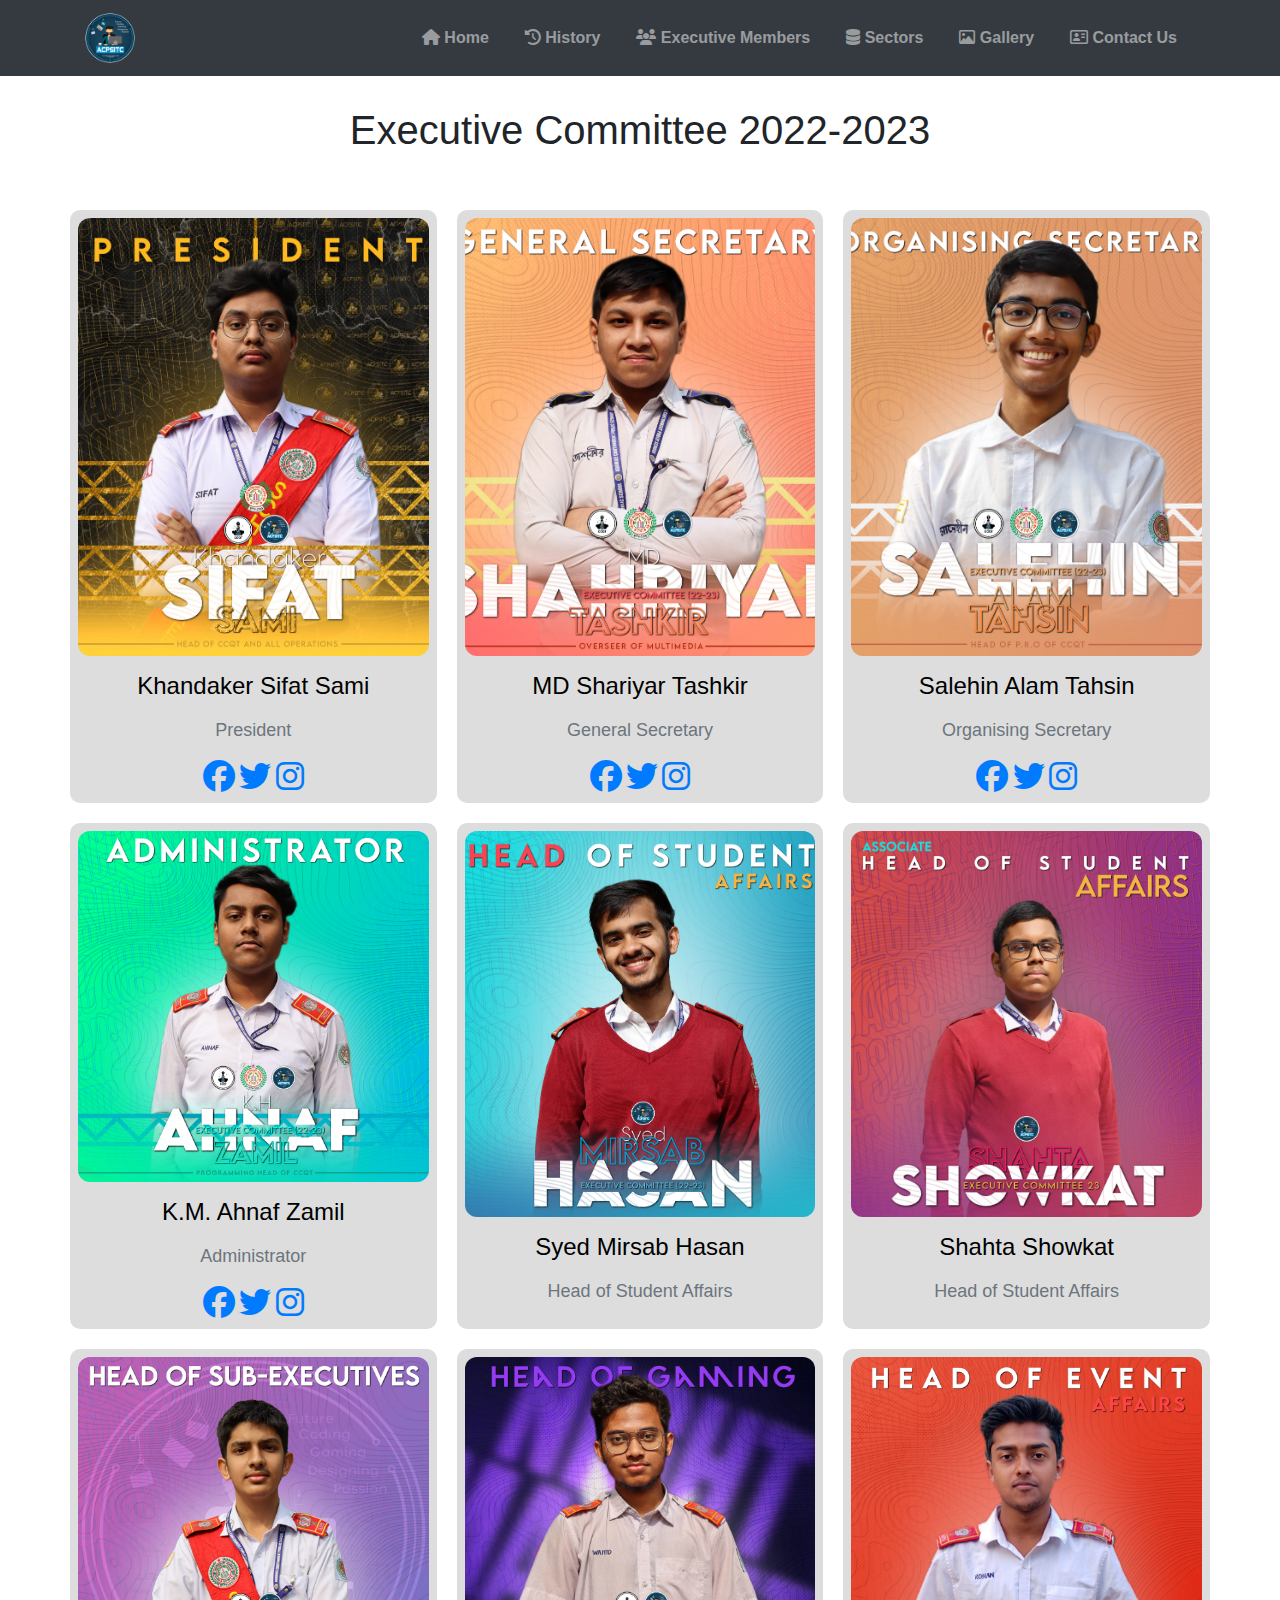
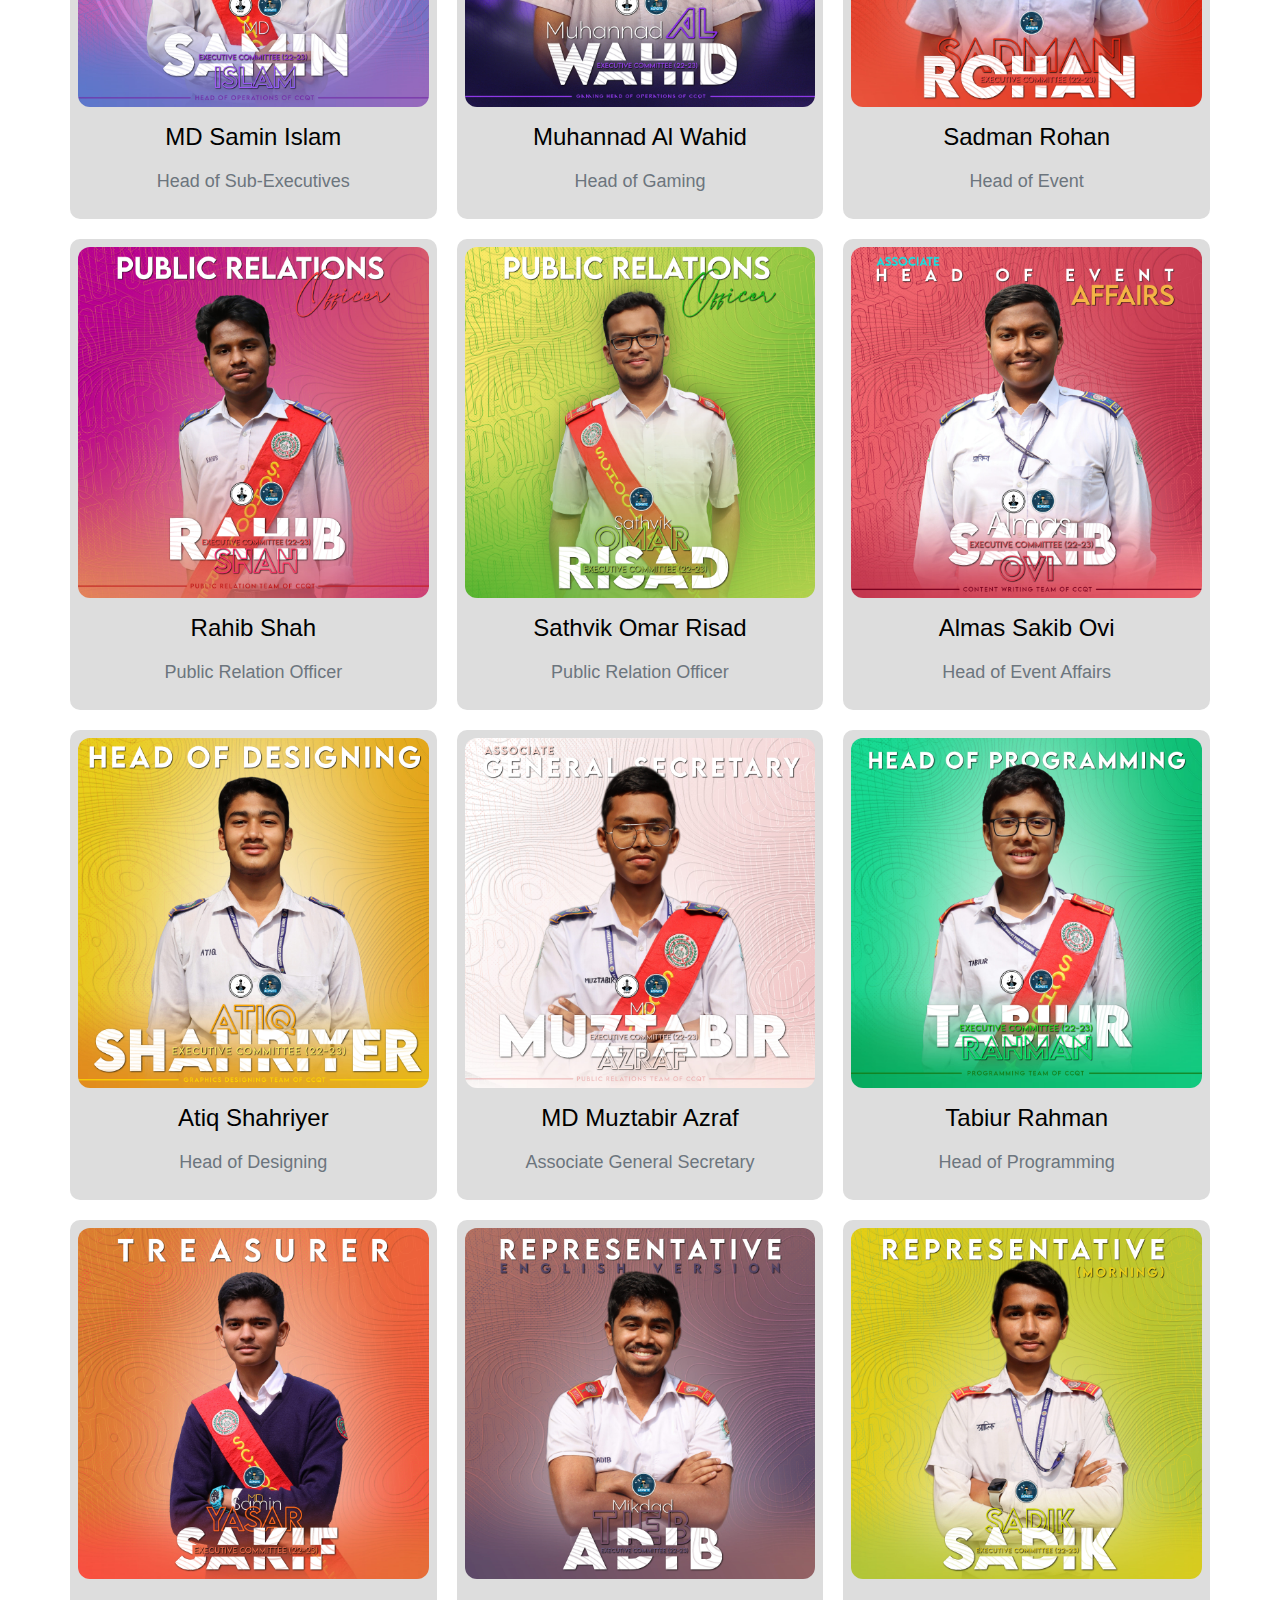
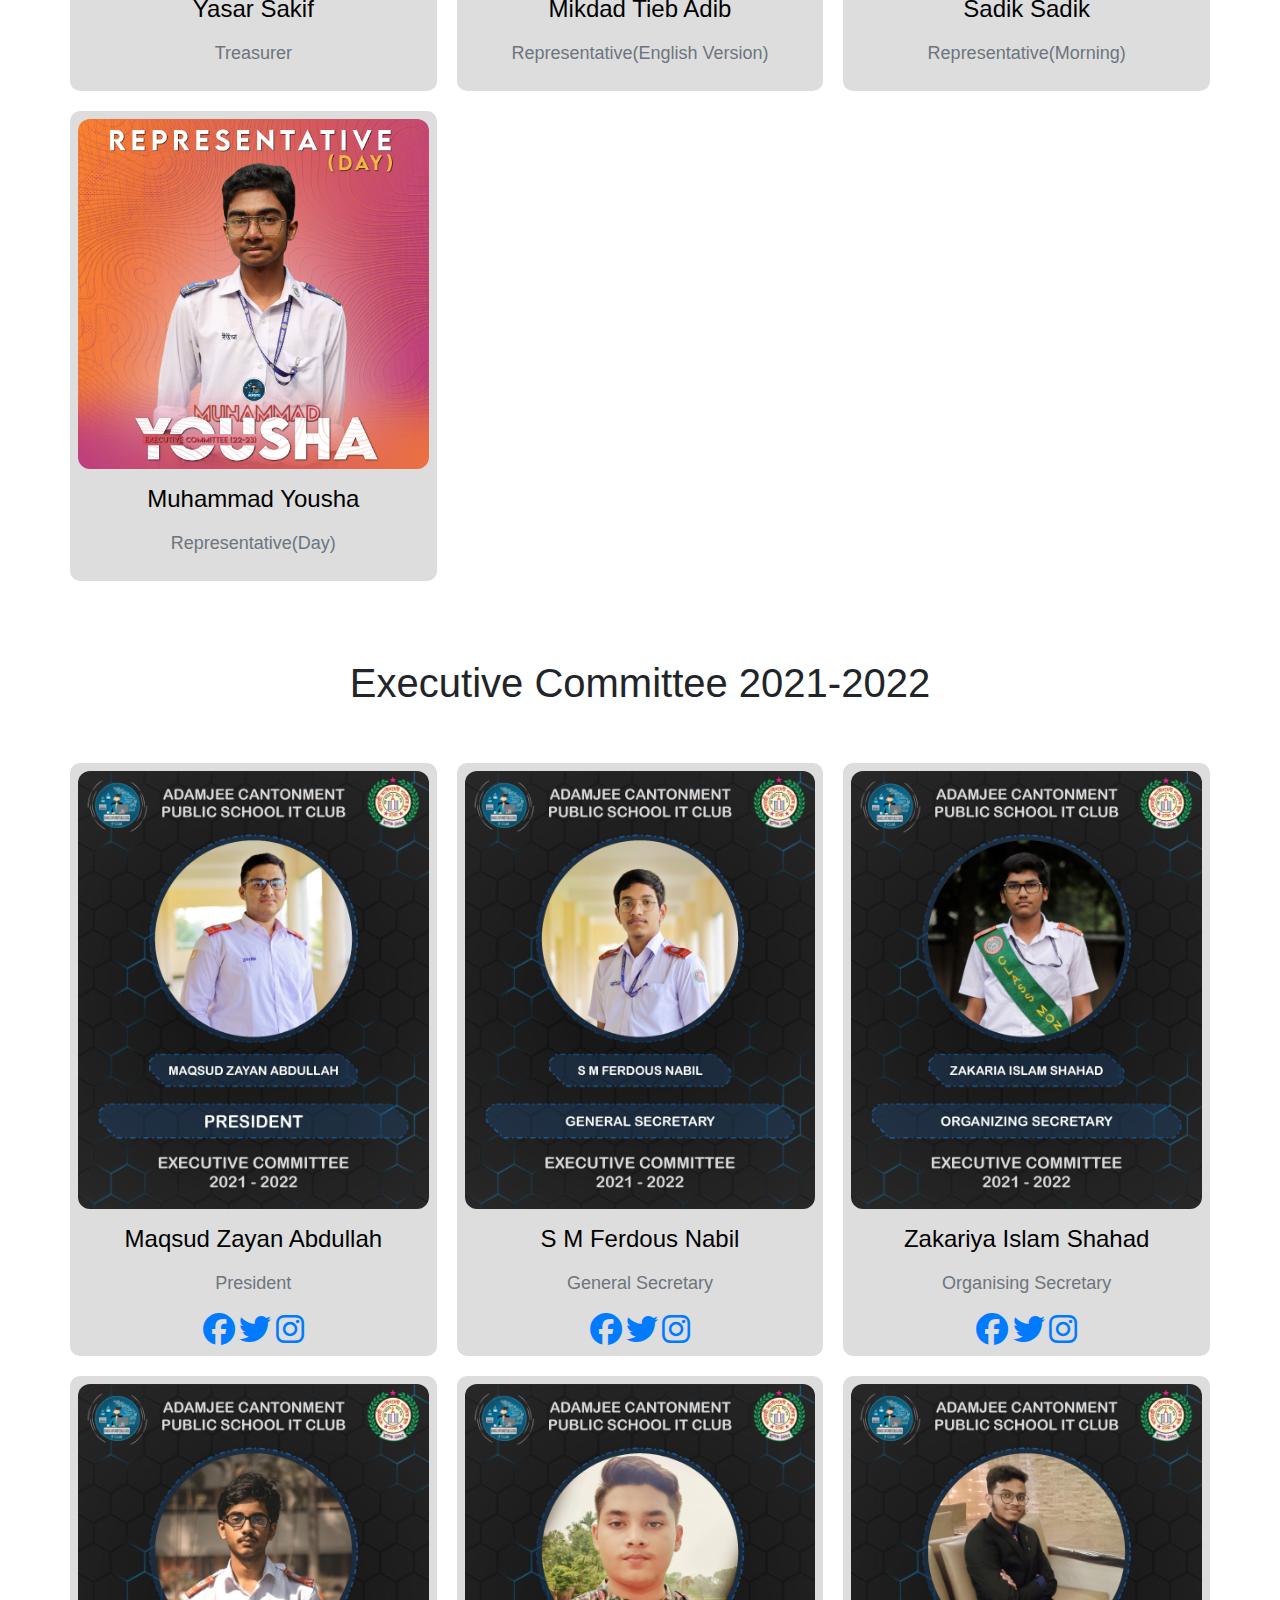
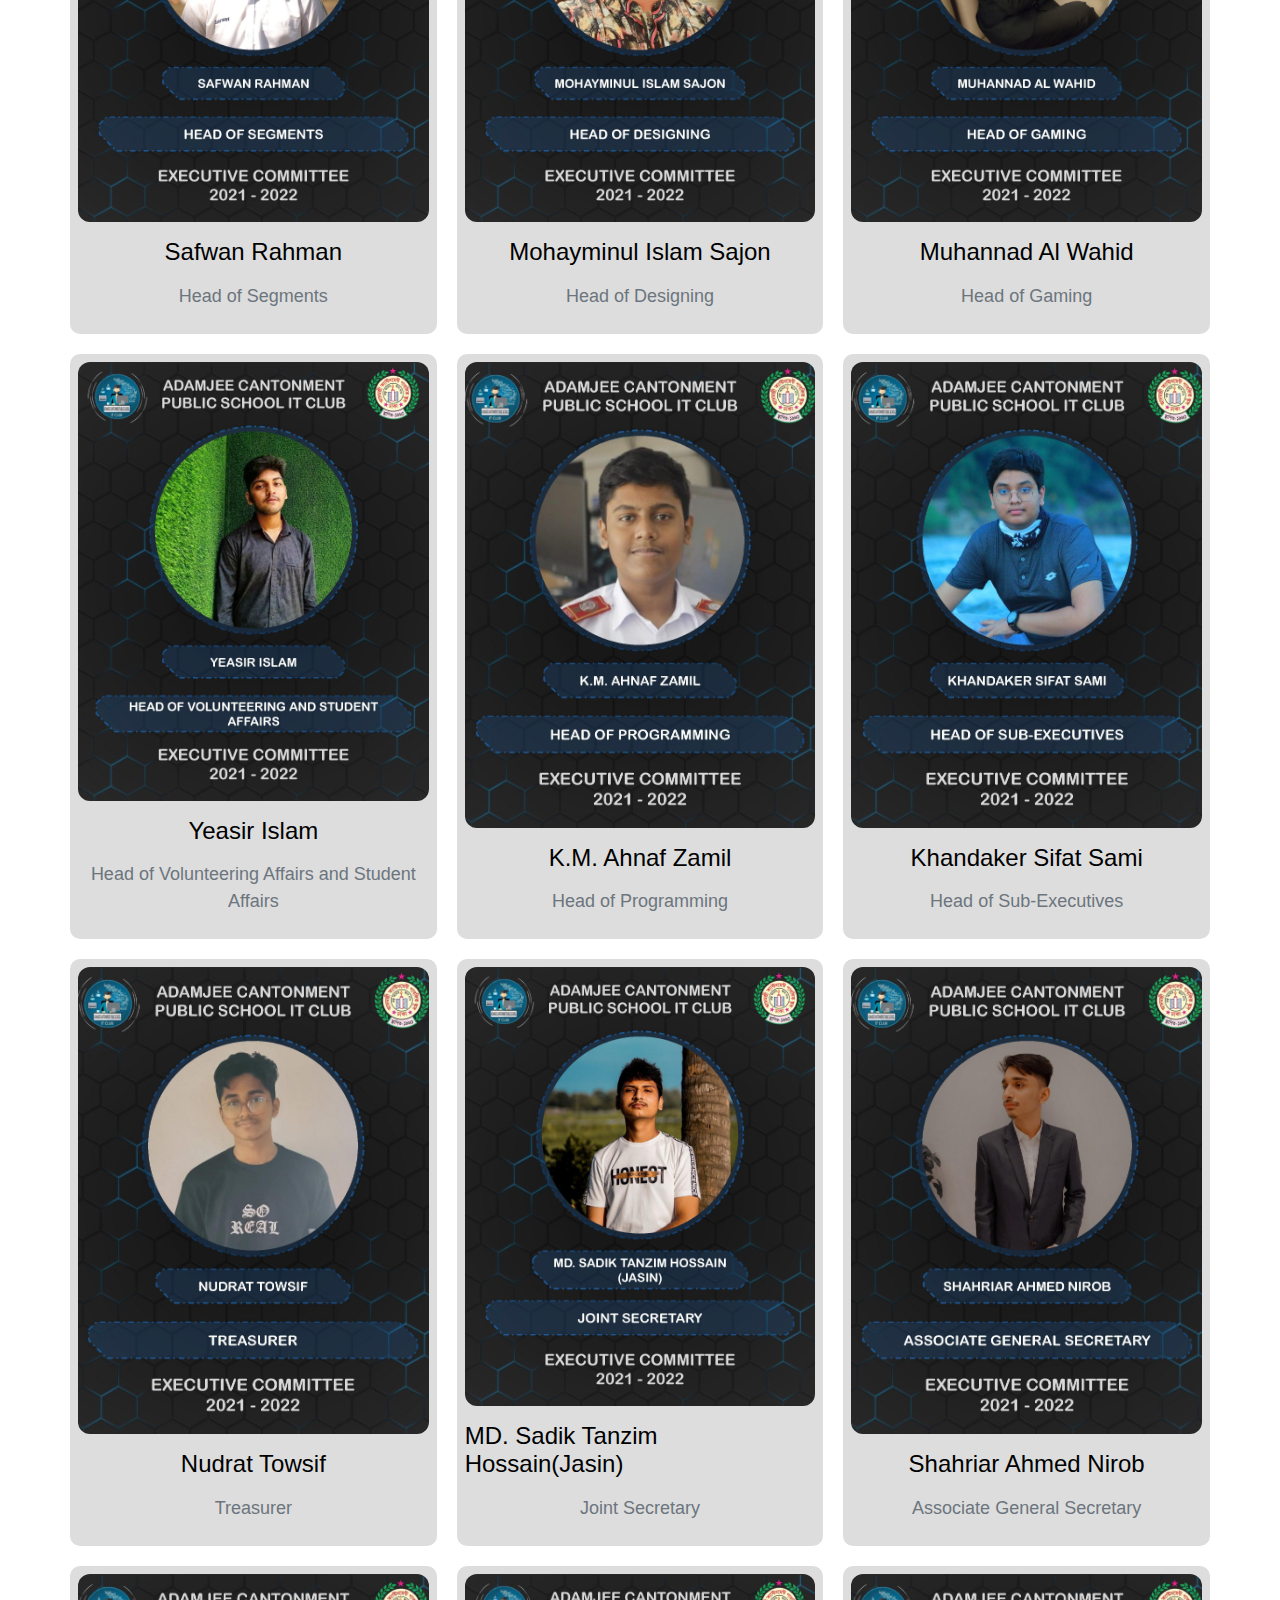
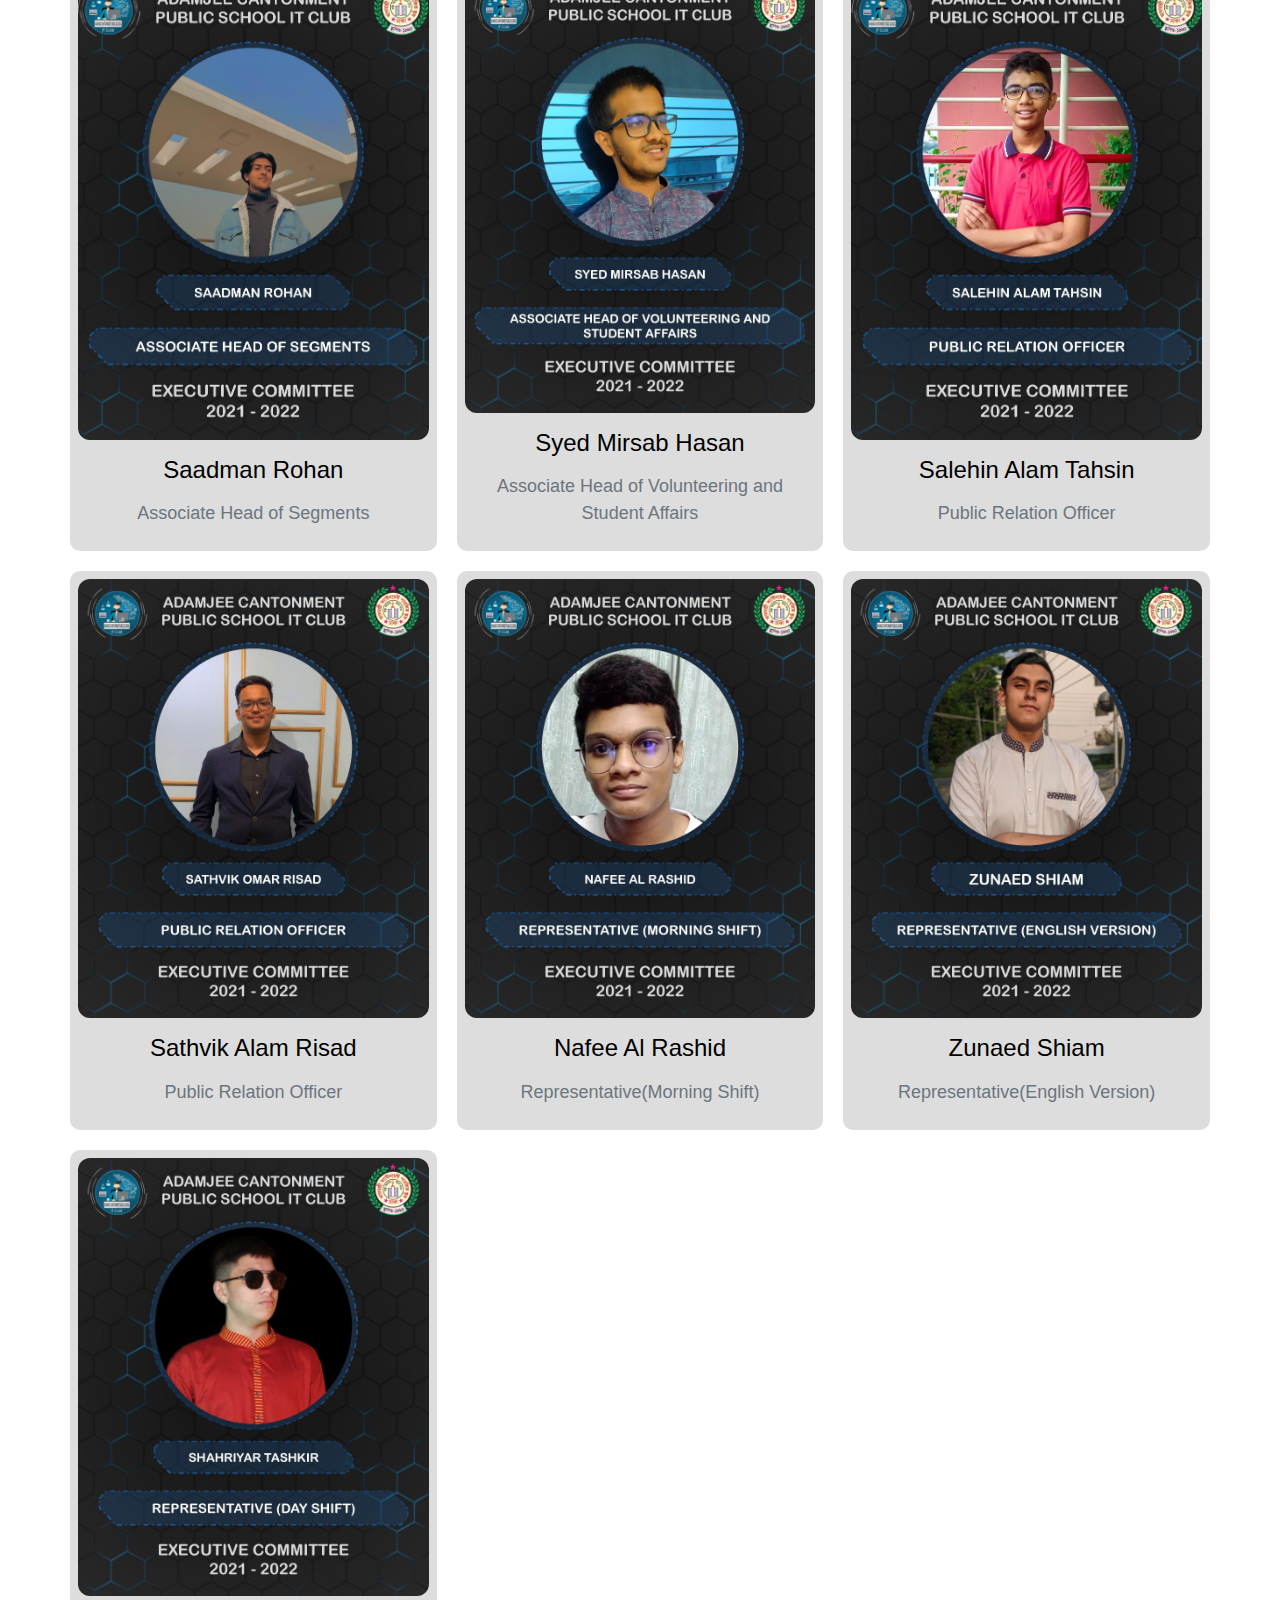
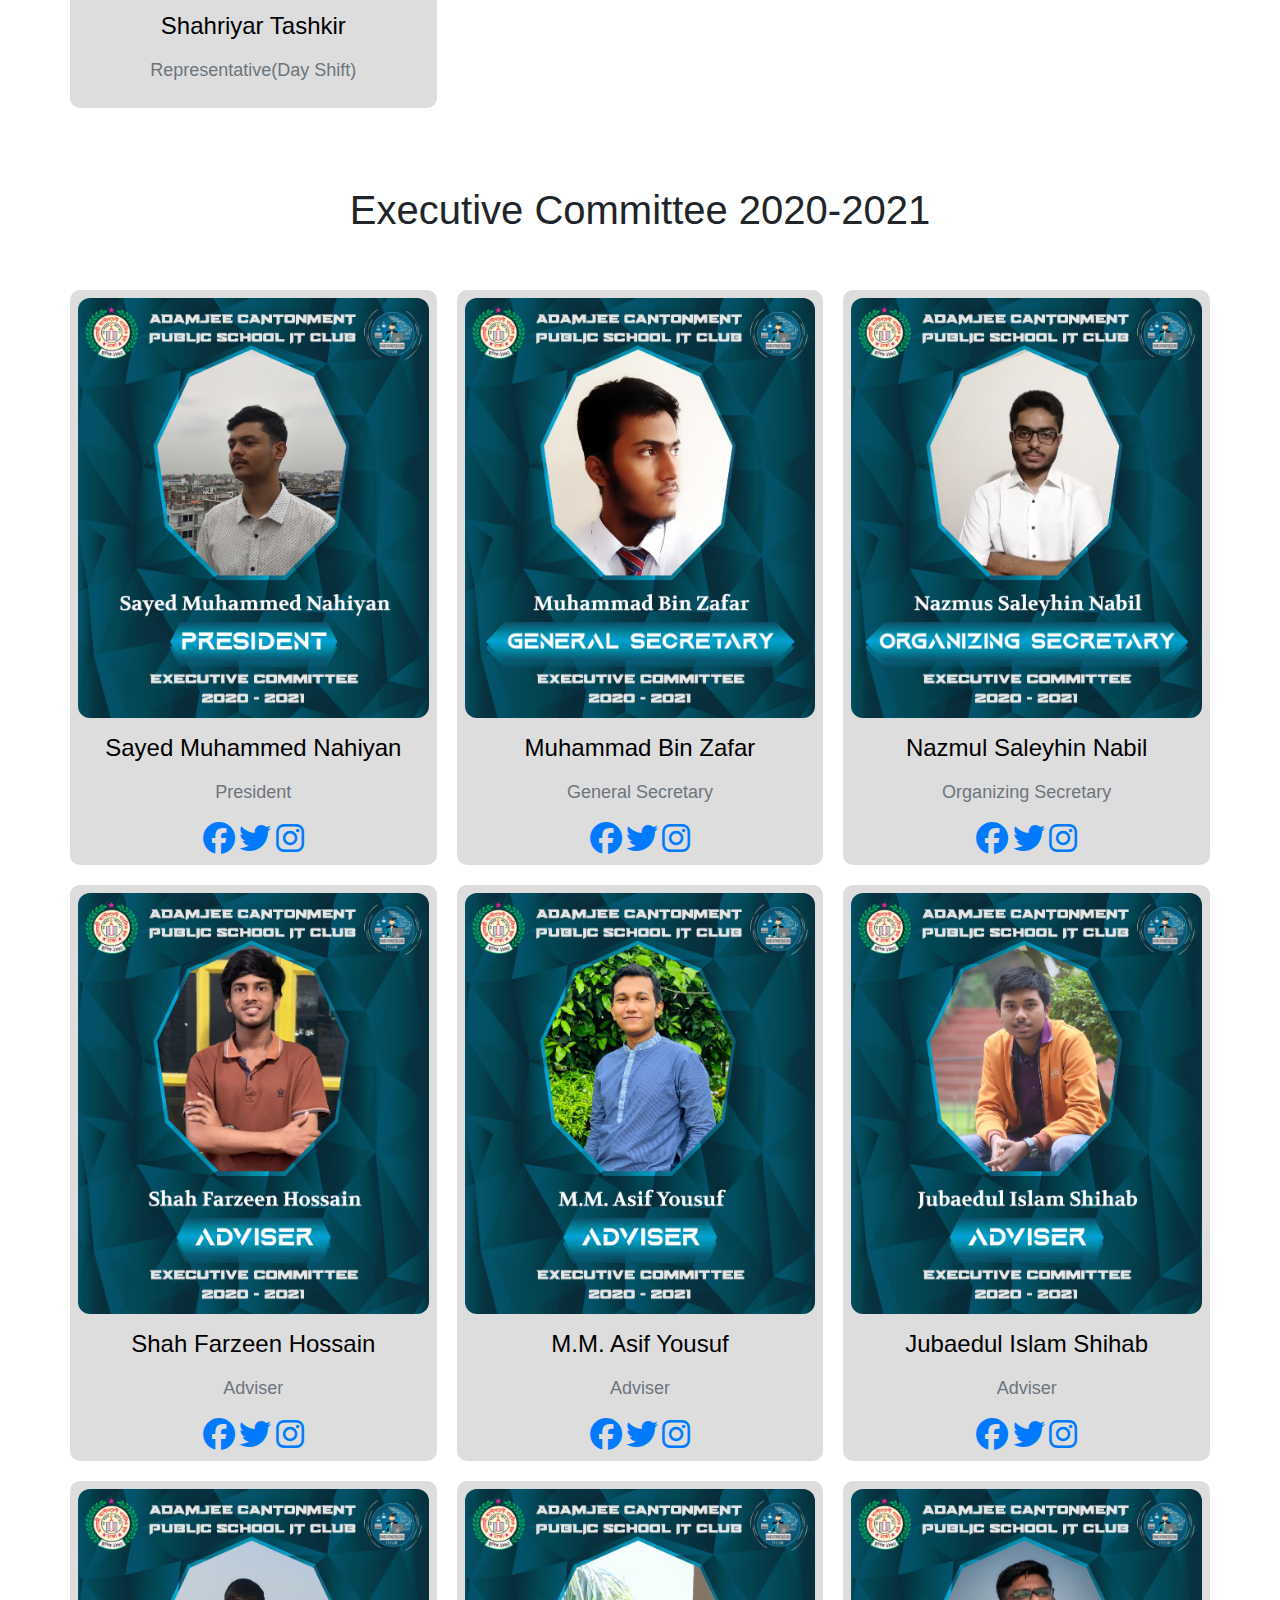
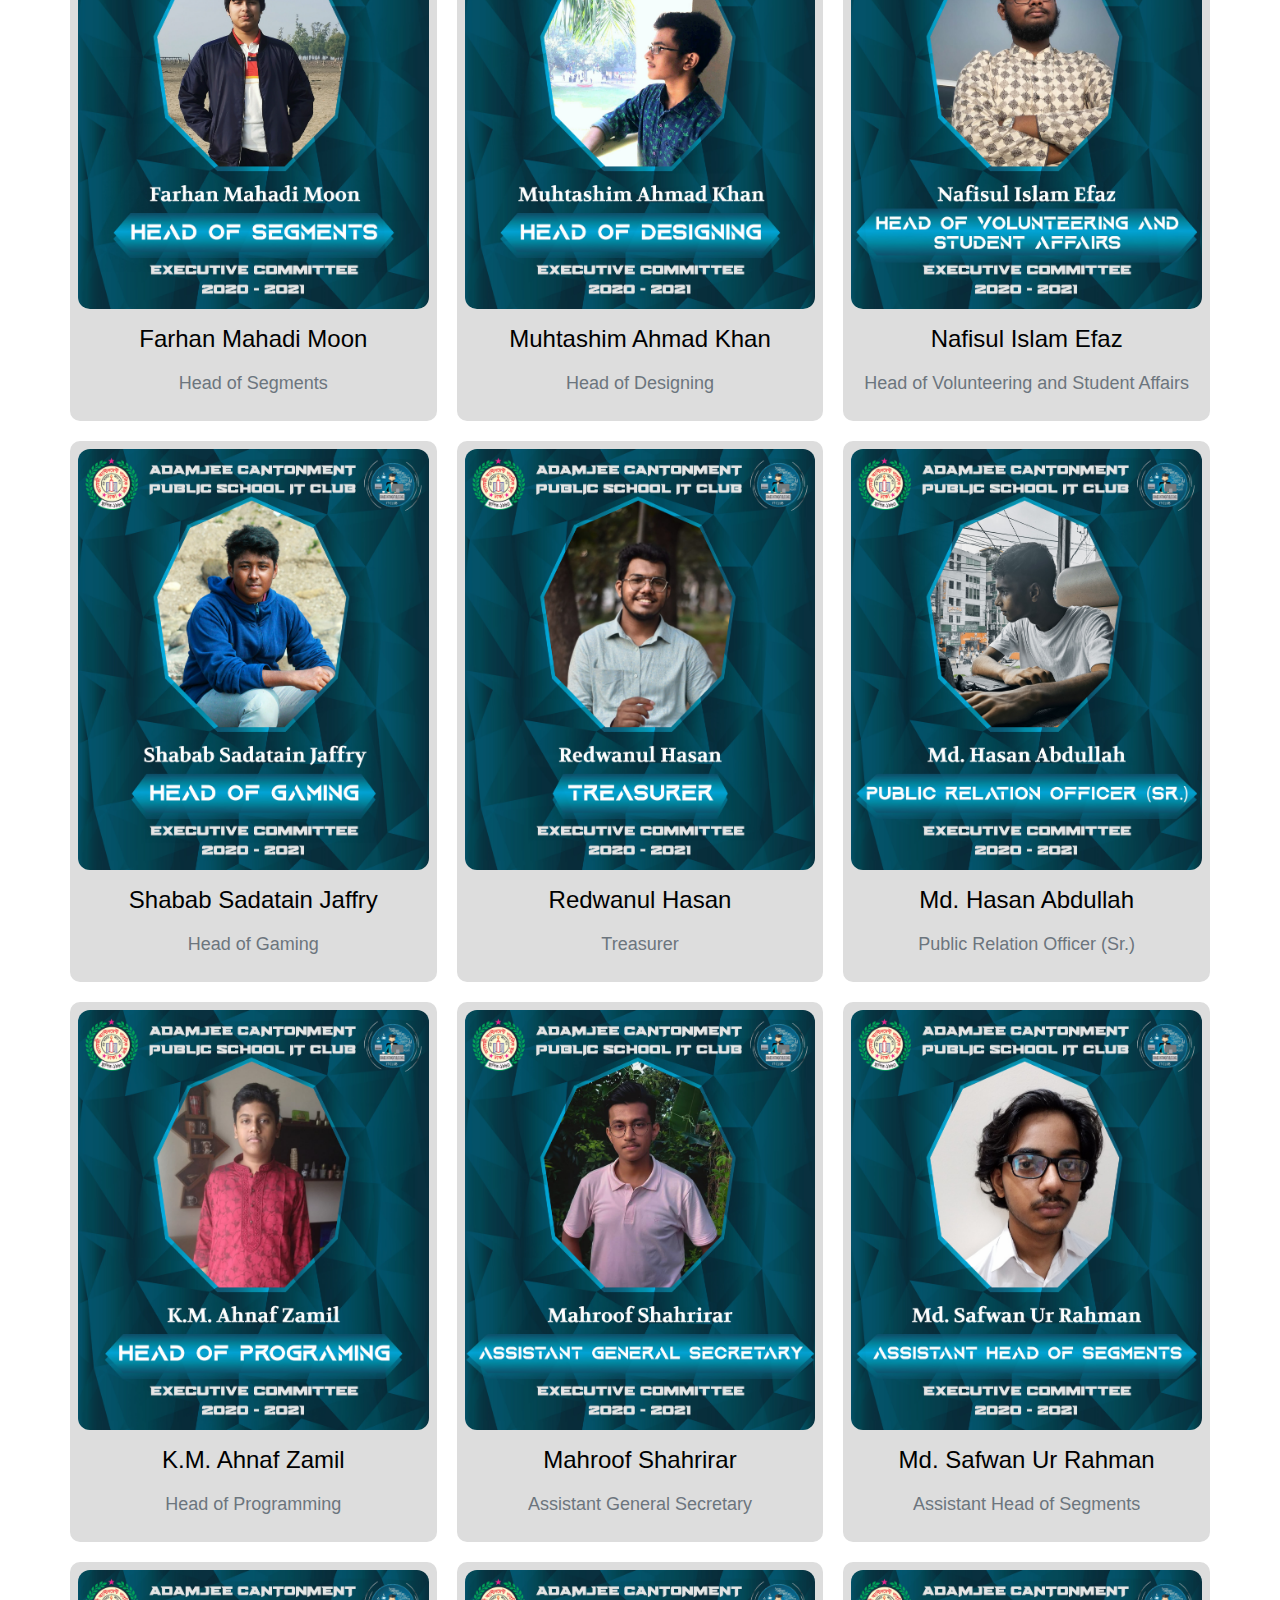
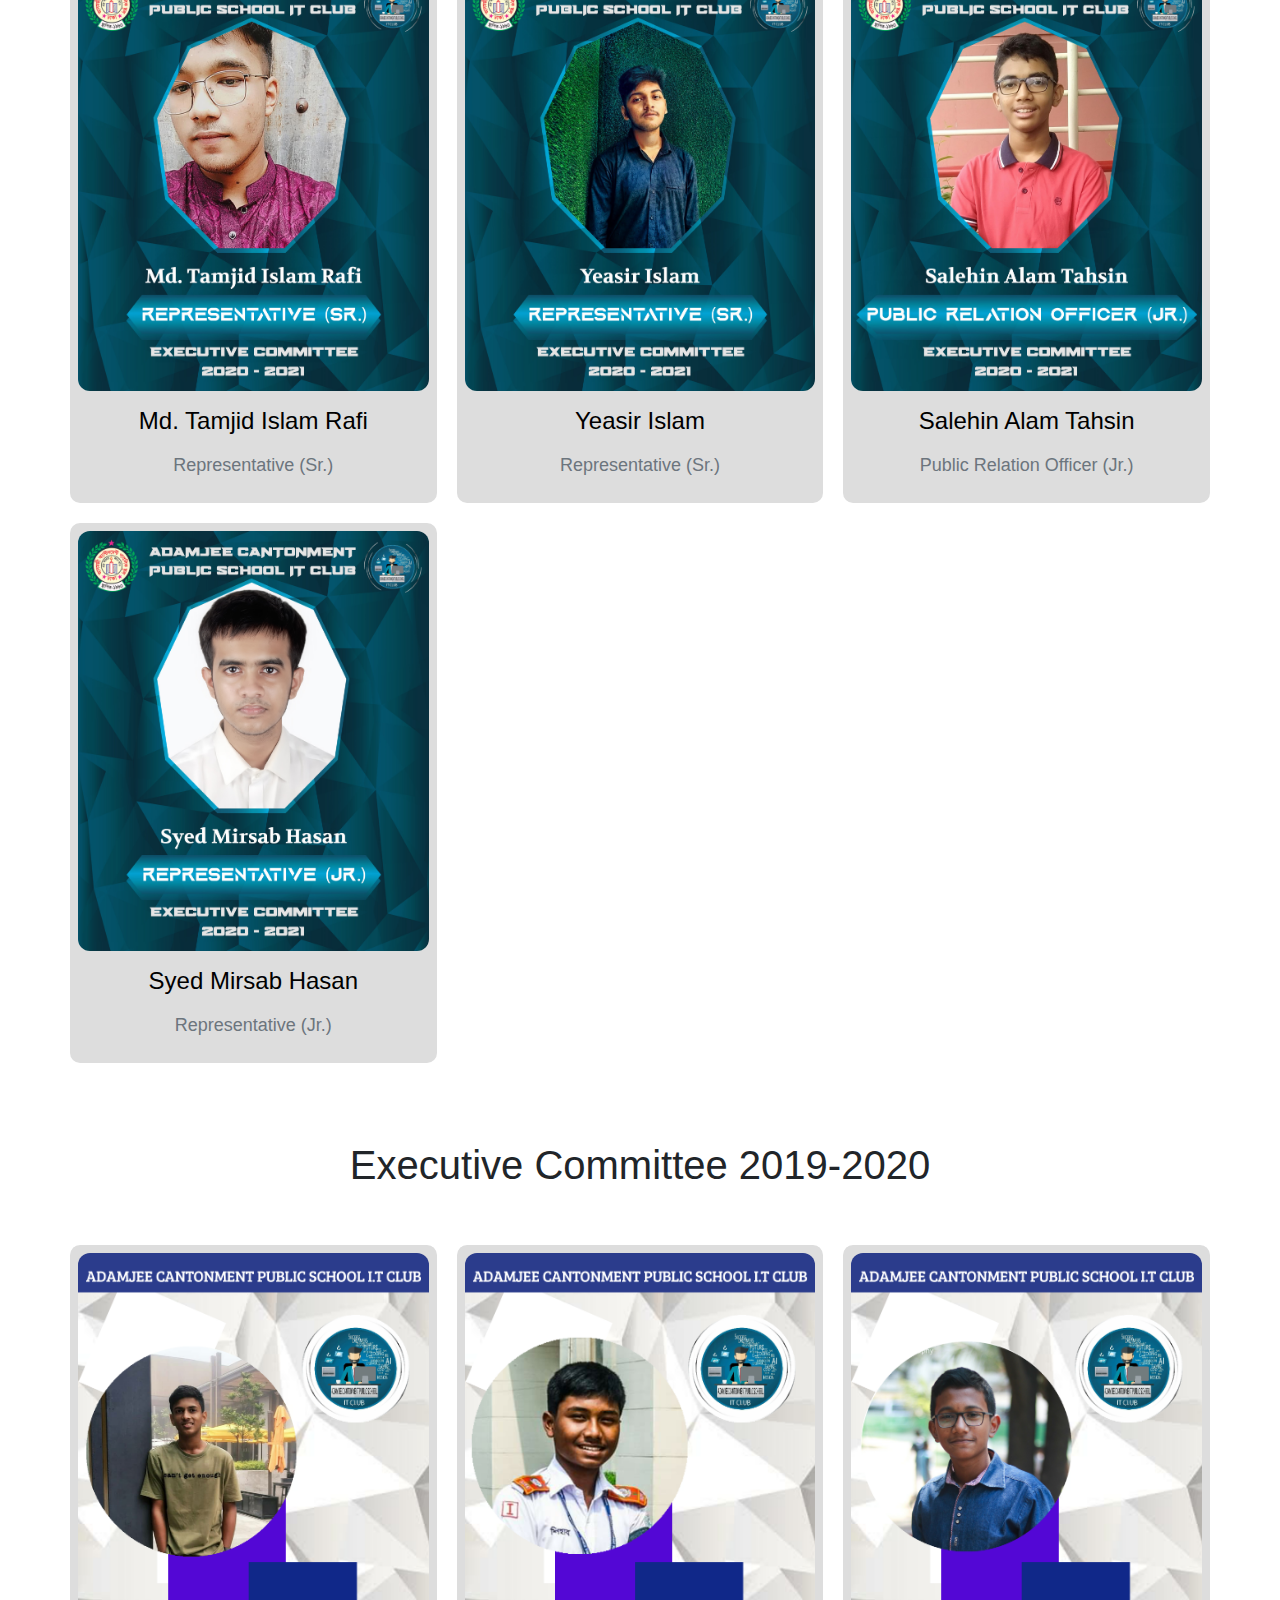
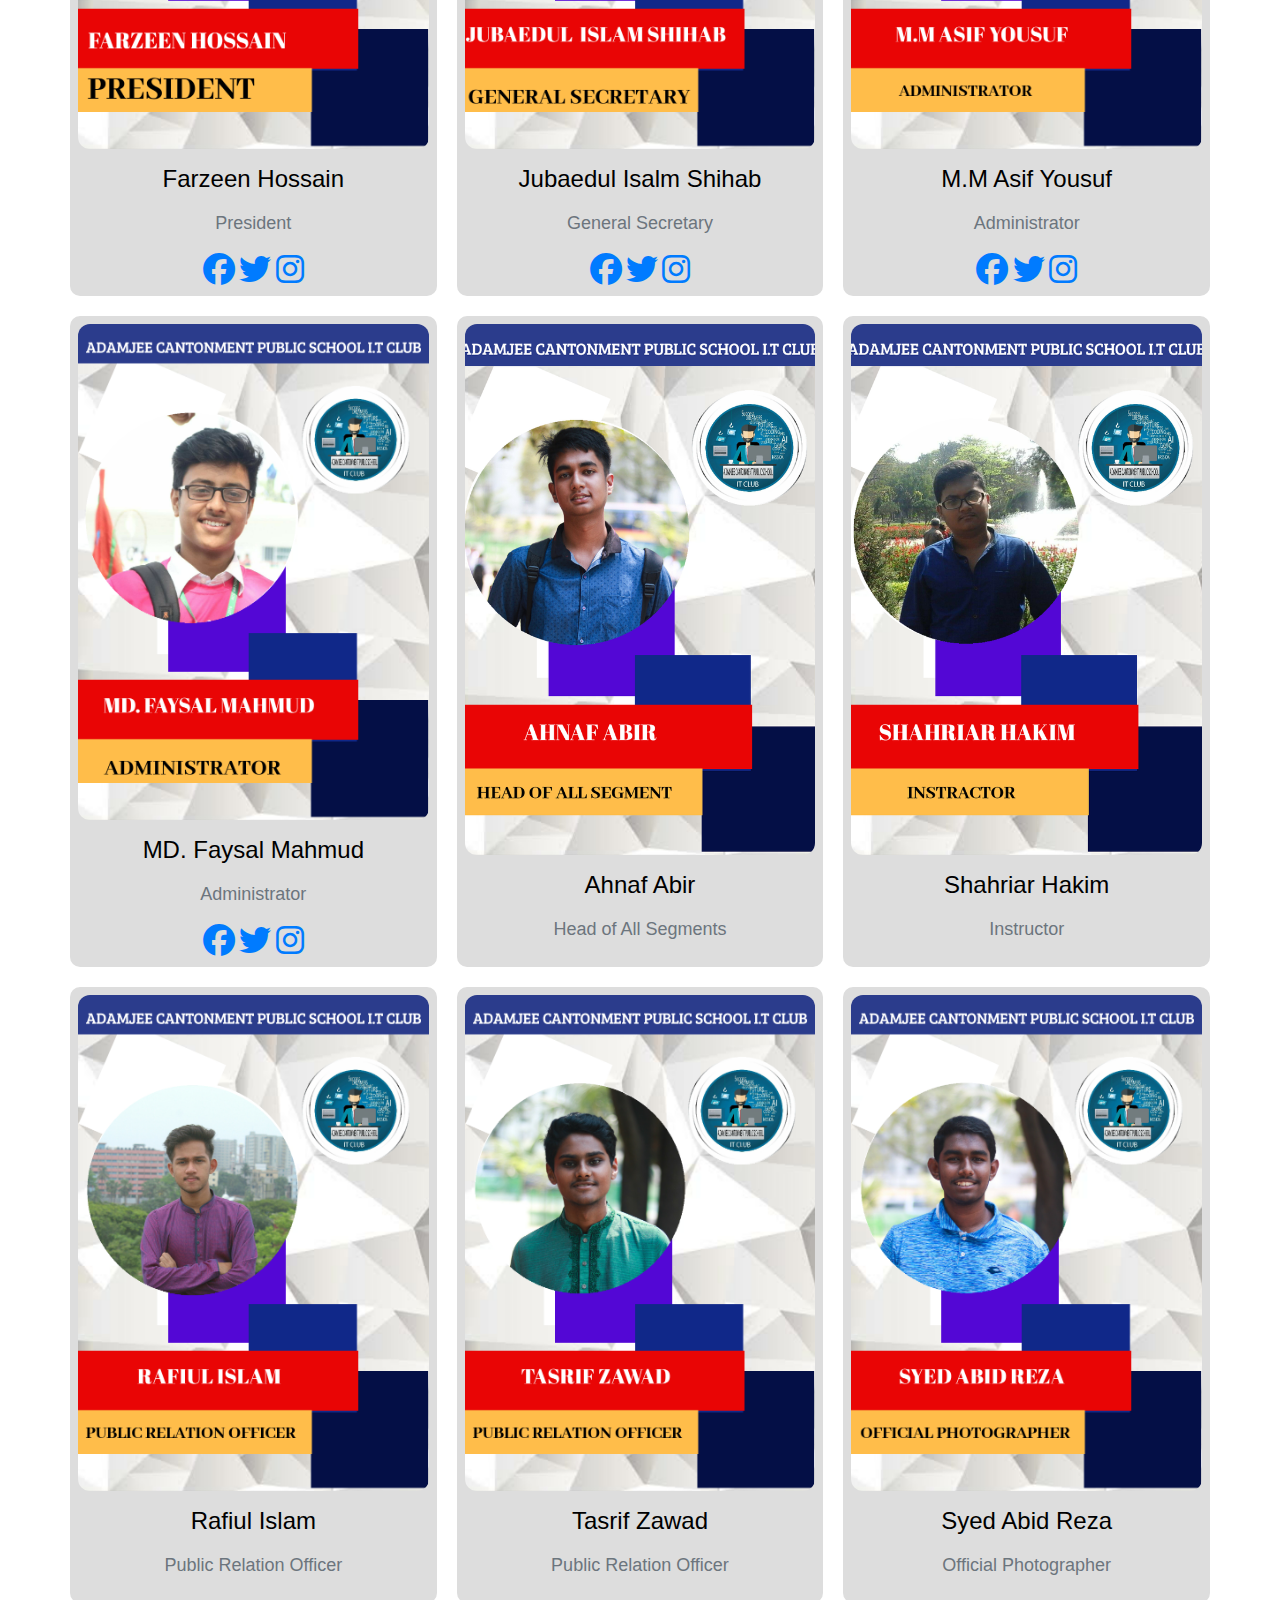
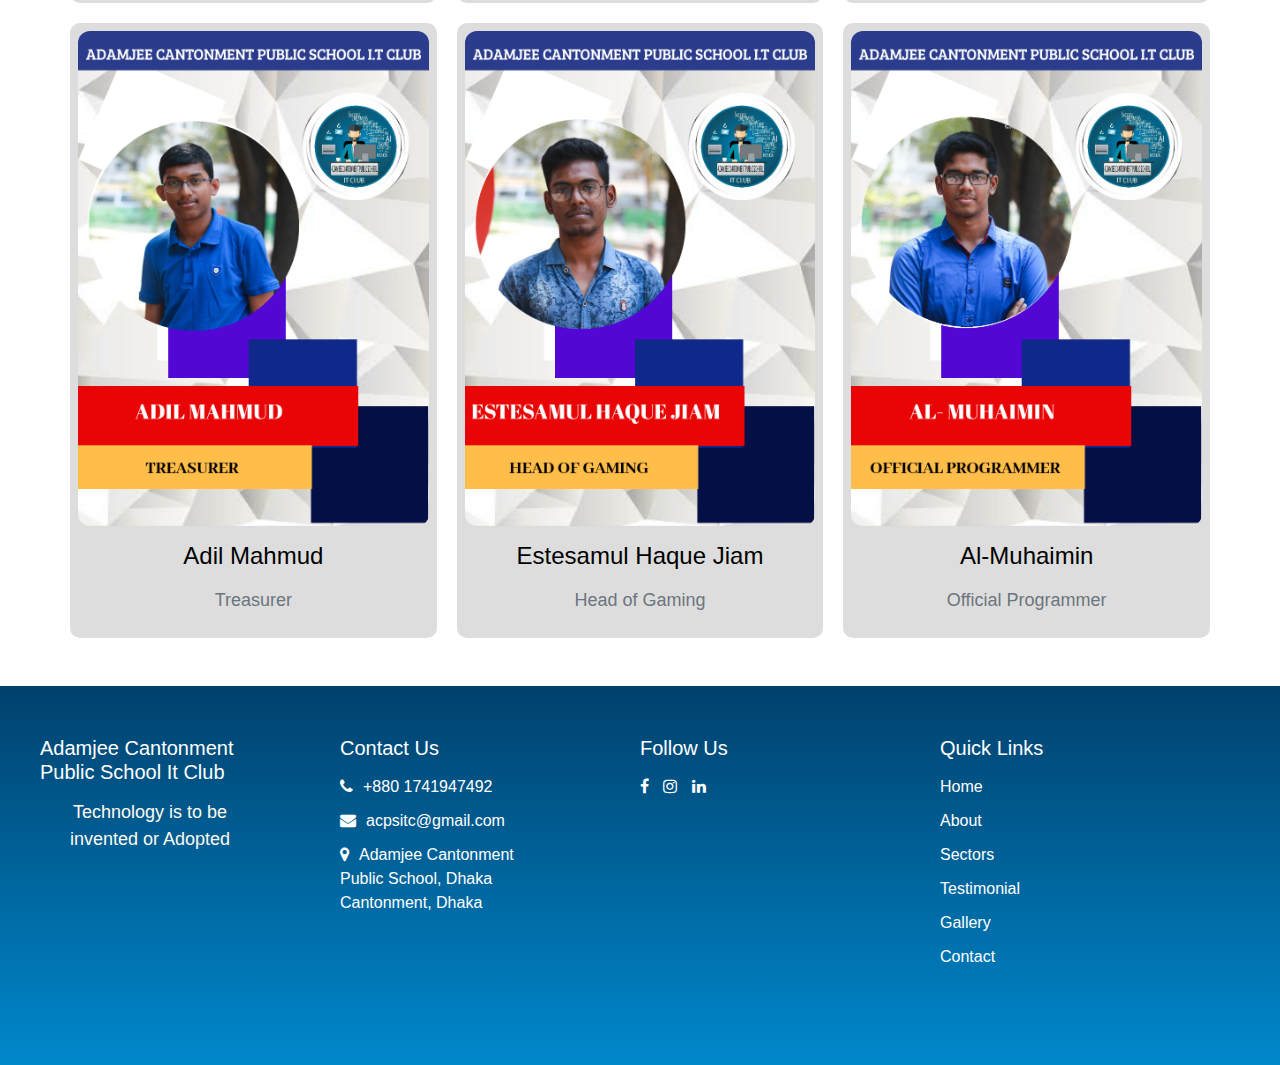
==== commit 9b14f4de: "Update em.html" ====
--- a/src/pages/em.html
+++ b/src/pages/em.html
@@ -18,6 +18,7 @@
     <link rel="stylesheet" href="../style/index.css" />
     <link rel="stylesheet" href="../style/style.css" />
     <link rel="stylesheet" href="../style/typewriter.css" />
+    <link rel="stylesheet" href="https://maxcdn.bootstrapcdn.com/bootstrap/4.5.2/css/bootstrap.min.css">
     <style>
       .h1-tag{
         text-align: center;
@@ -847,5 +848,9 @@
       crossorigin="anonymous"
     ></script>
     <script src="https://stackpath.bootstrapcdn.com/bootstrap/4.3.1/js/bootstrap.min.js"></script>
+    <!-- Script includes -->
+<script src="https://code.jquery.com/jquery-3.5.1.min.js"></script>
+<script src="https://cdn.jsdelivr.net/npm/@popperjs/core@2.5.4/dist/umd/popper.min.js"></script>
+<script src="https://maxcdn.bootstrapcdn.com/bootstrap/4.5.2/js/bootstrap.min.js"></script>
   </body>
 </html>
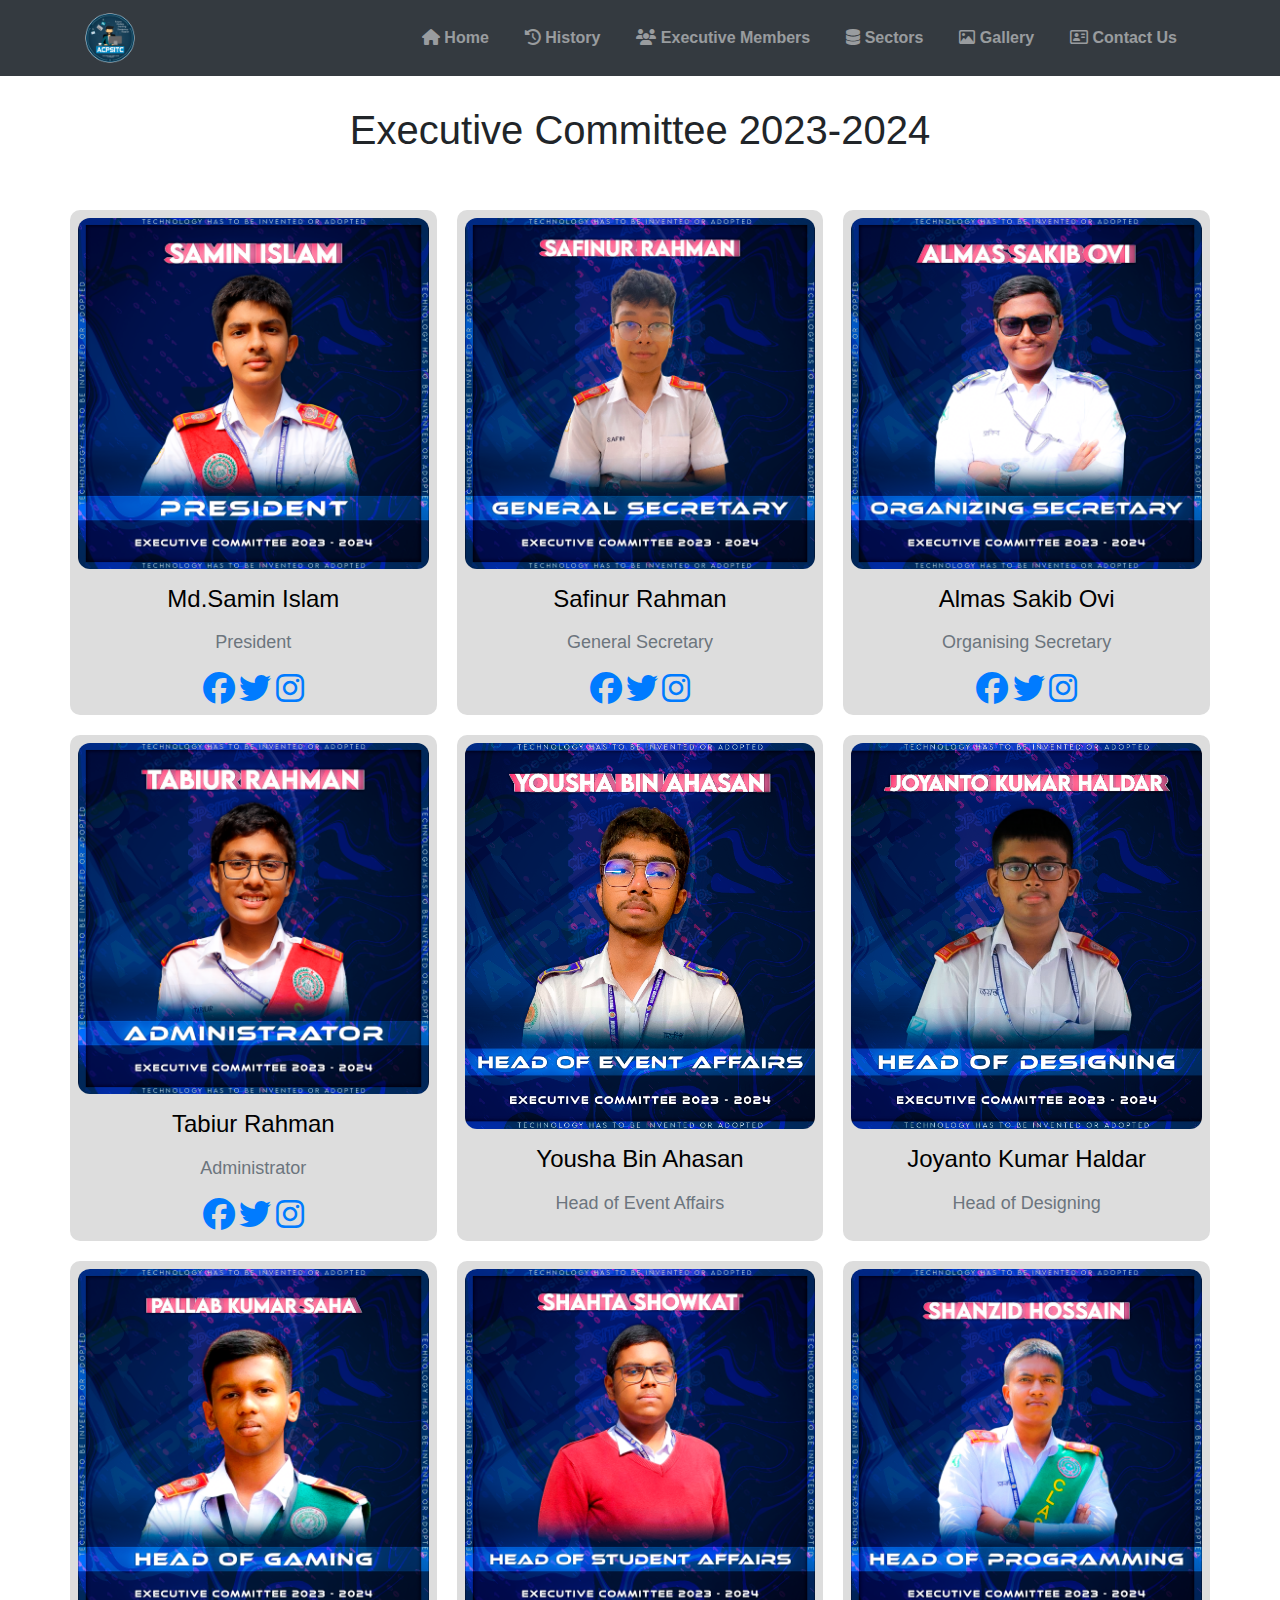
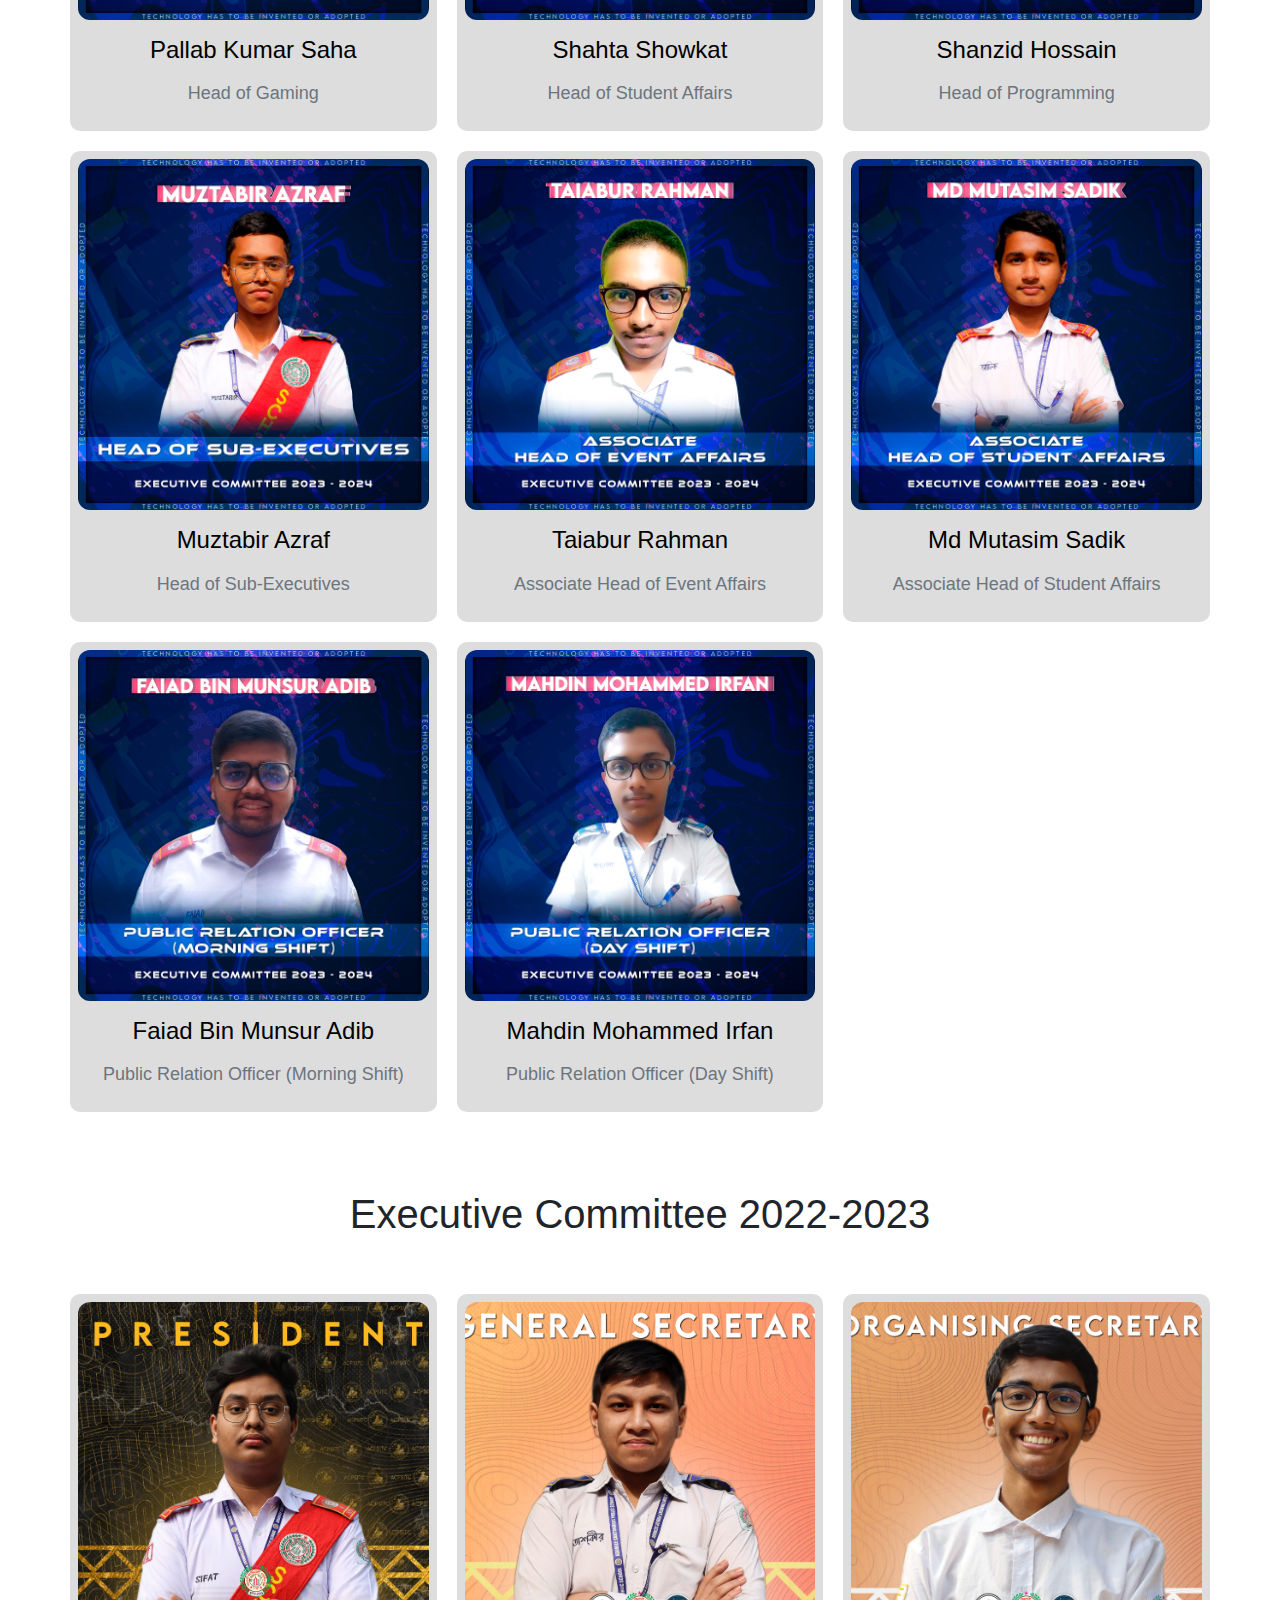
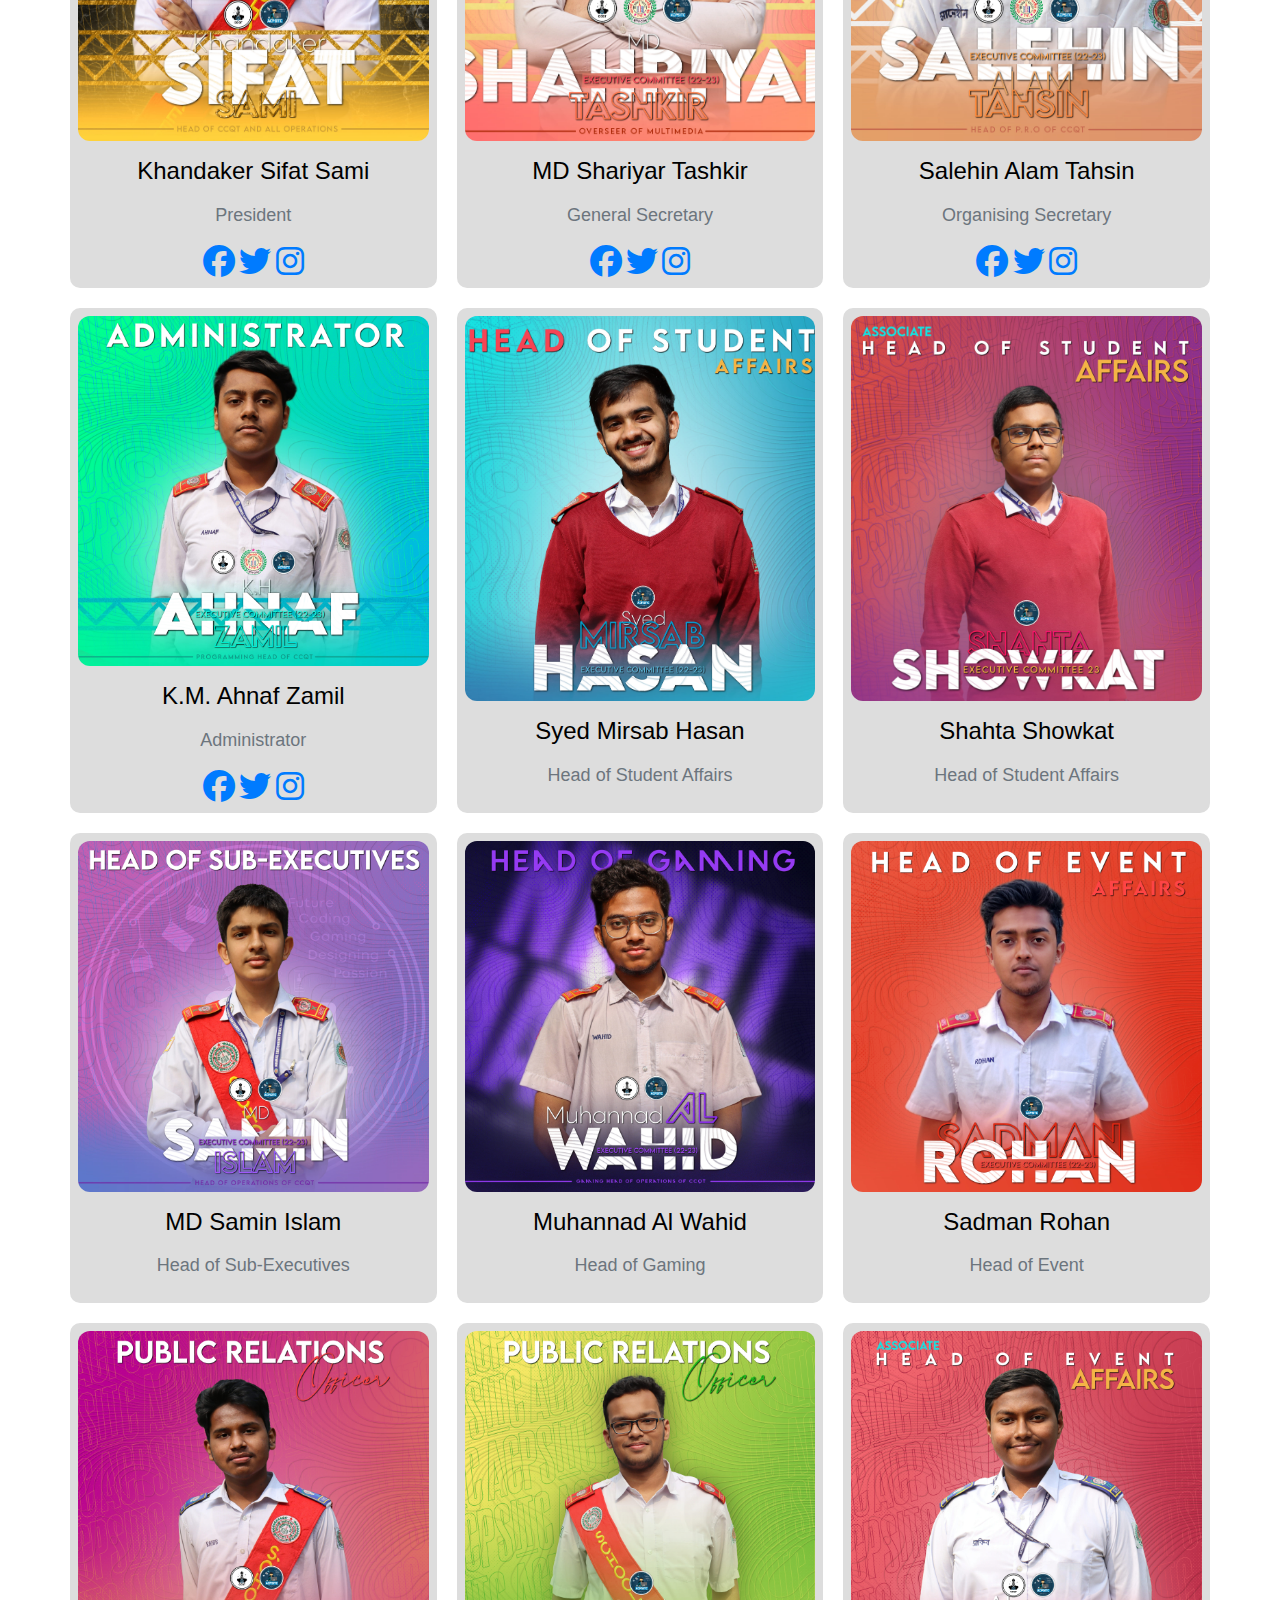
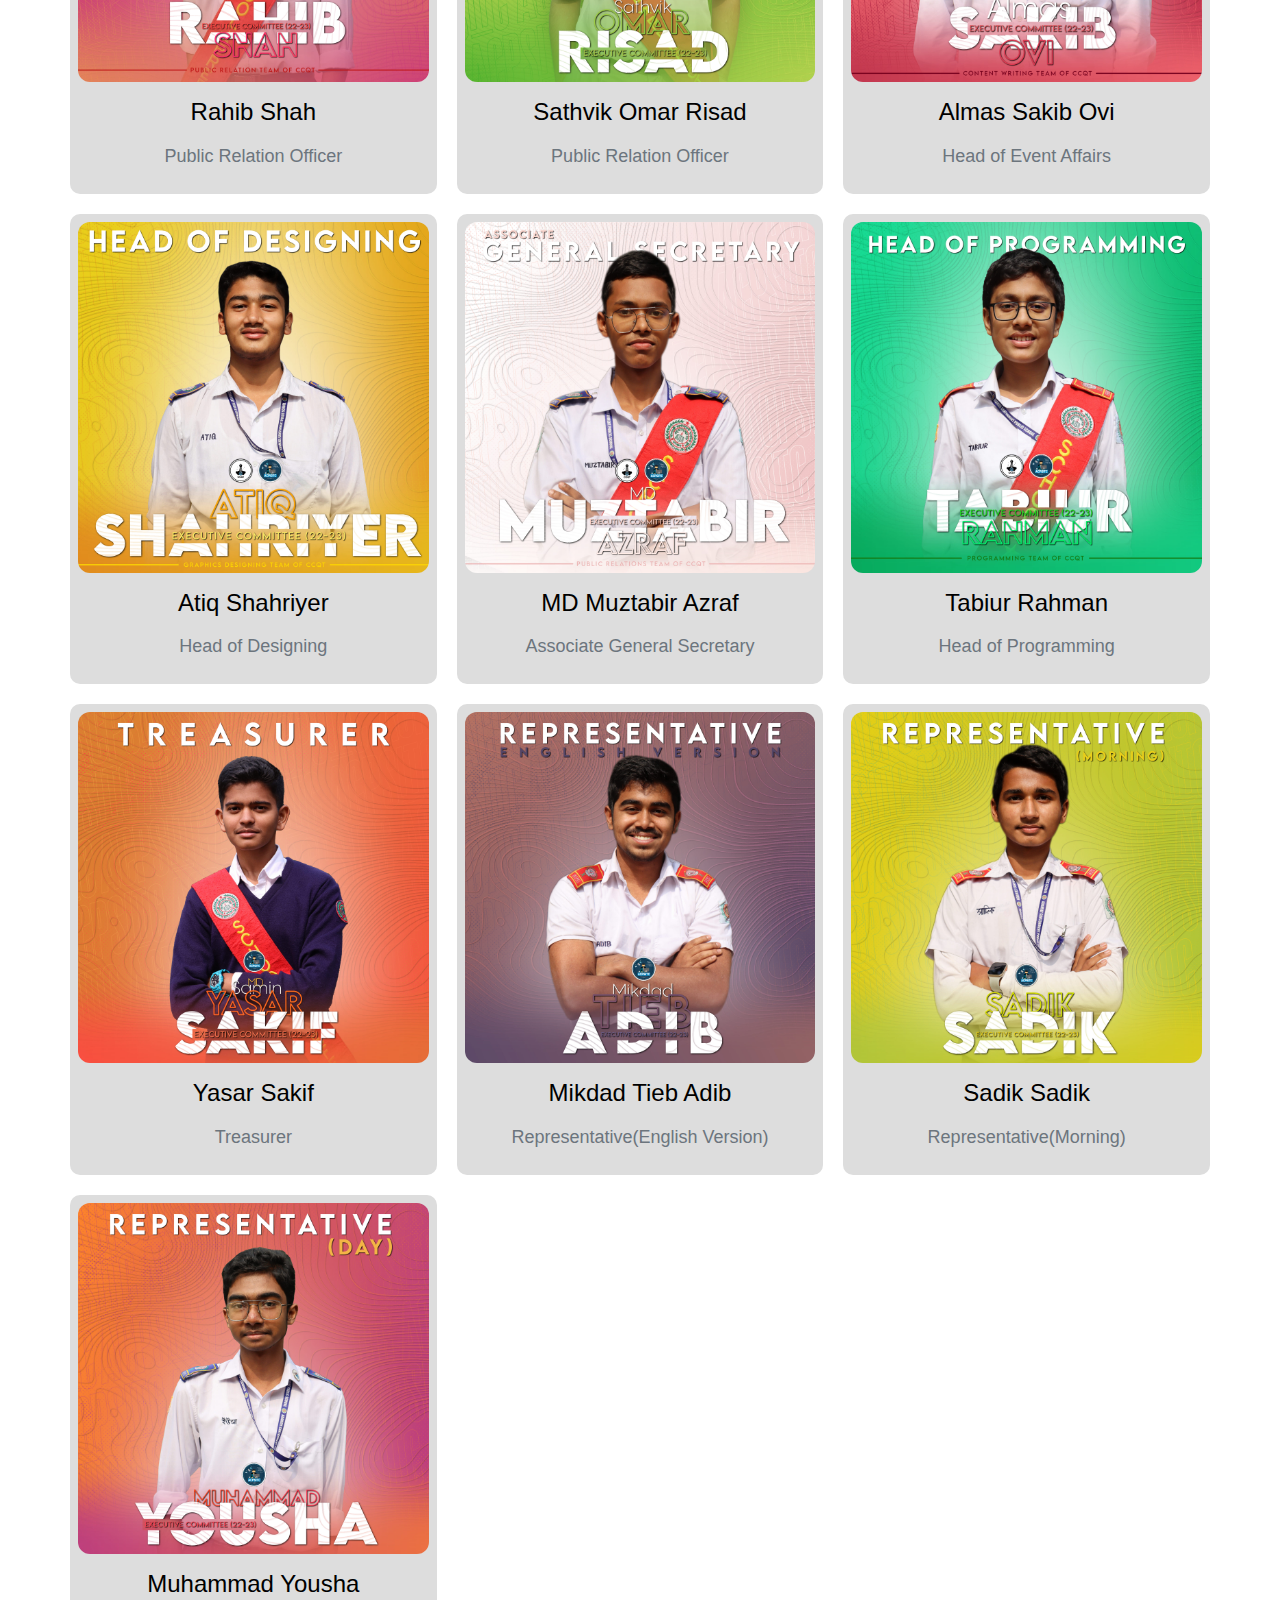
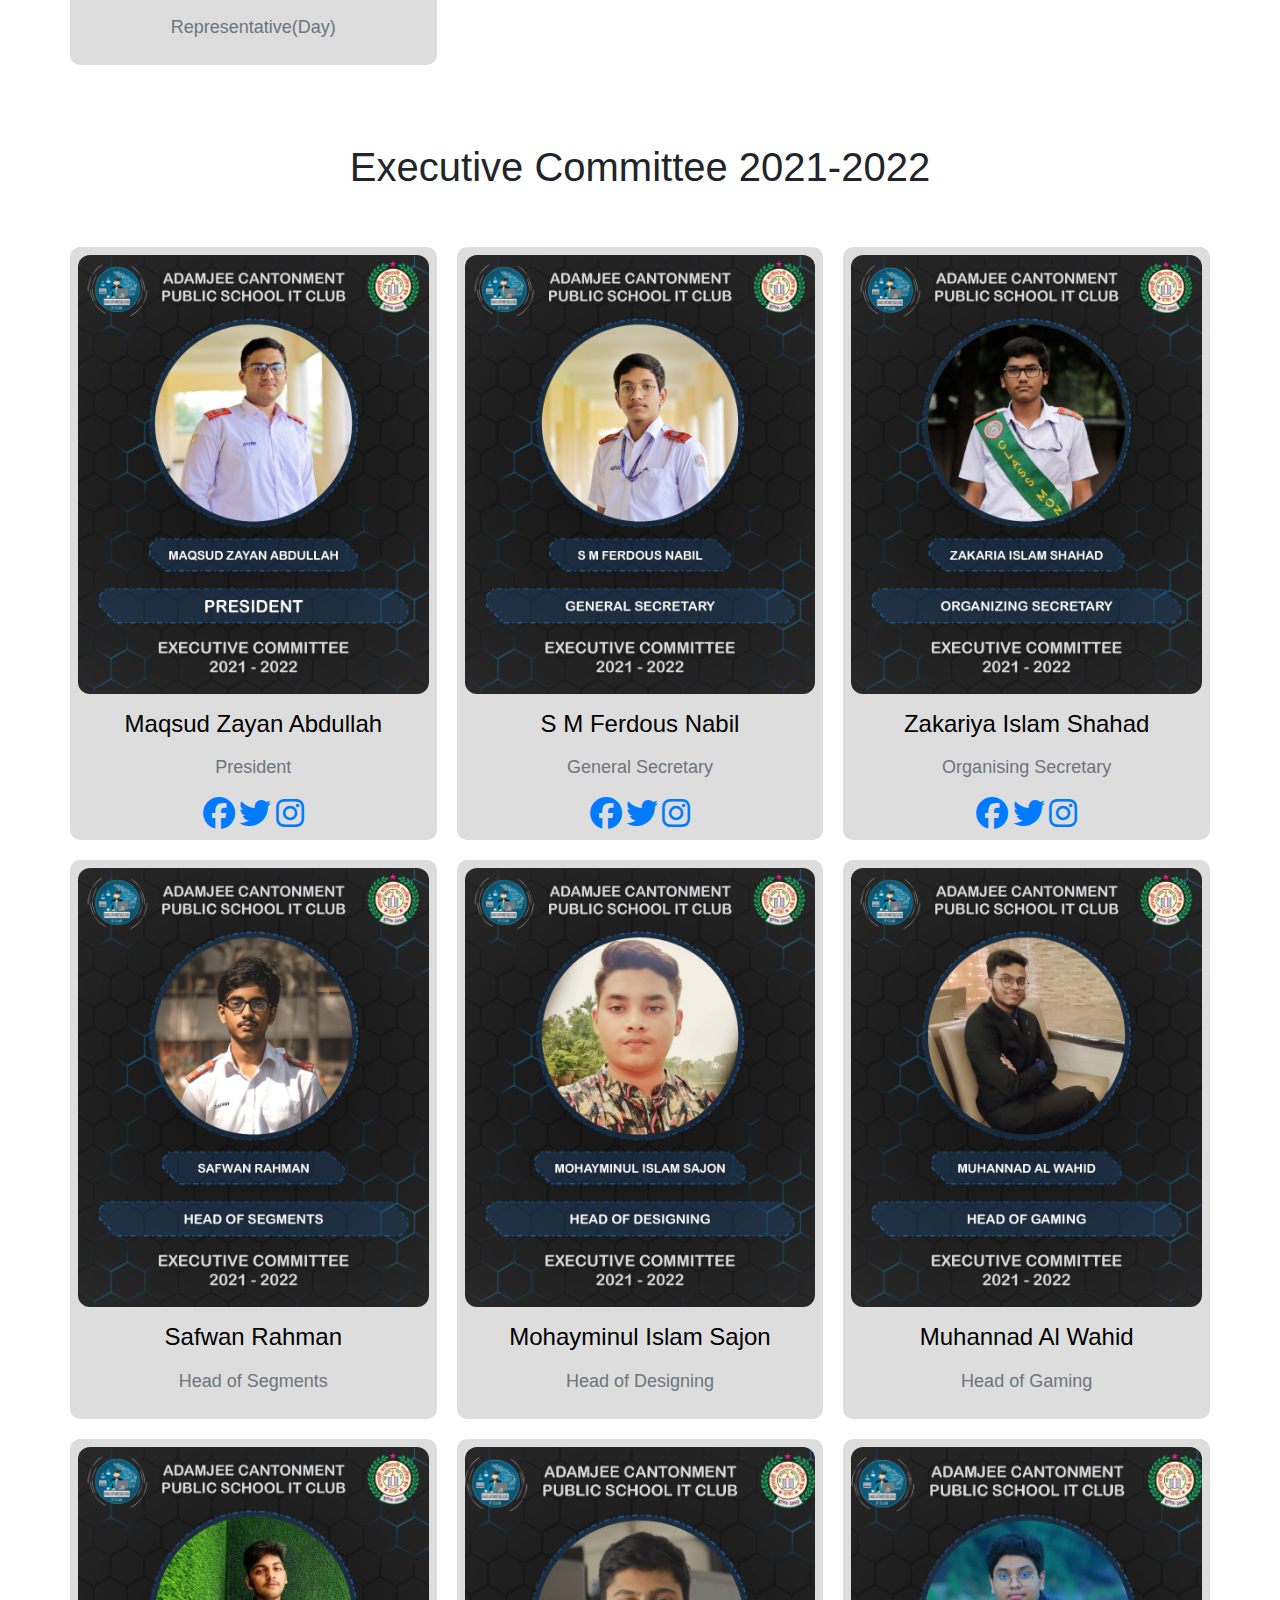
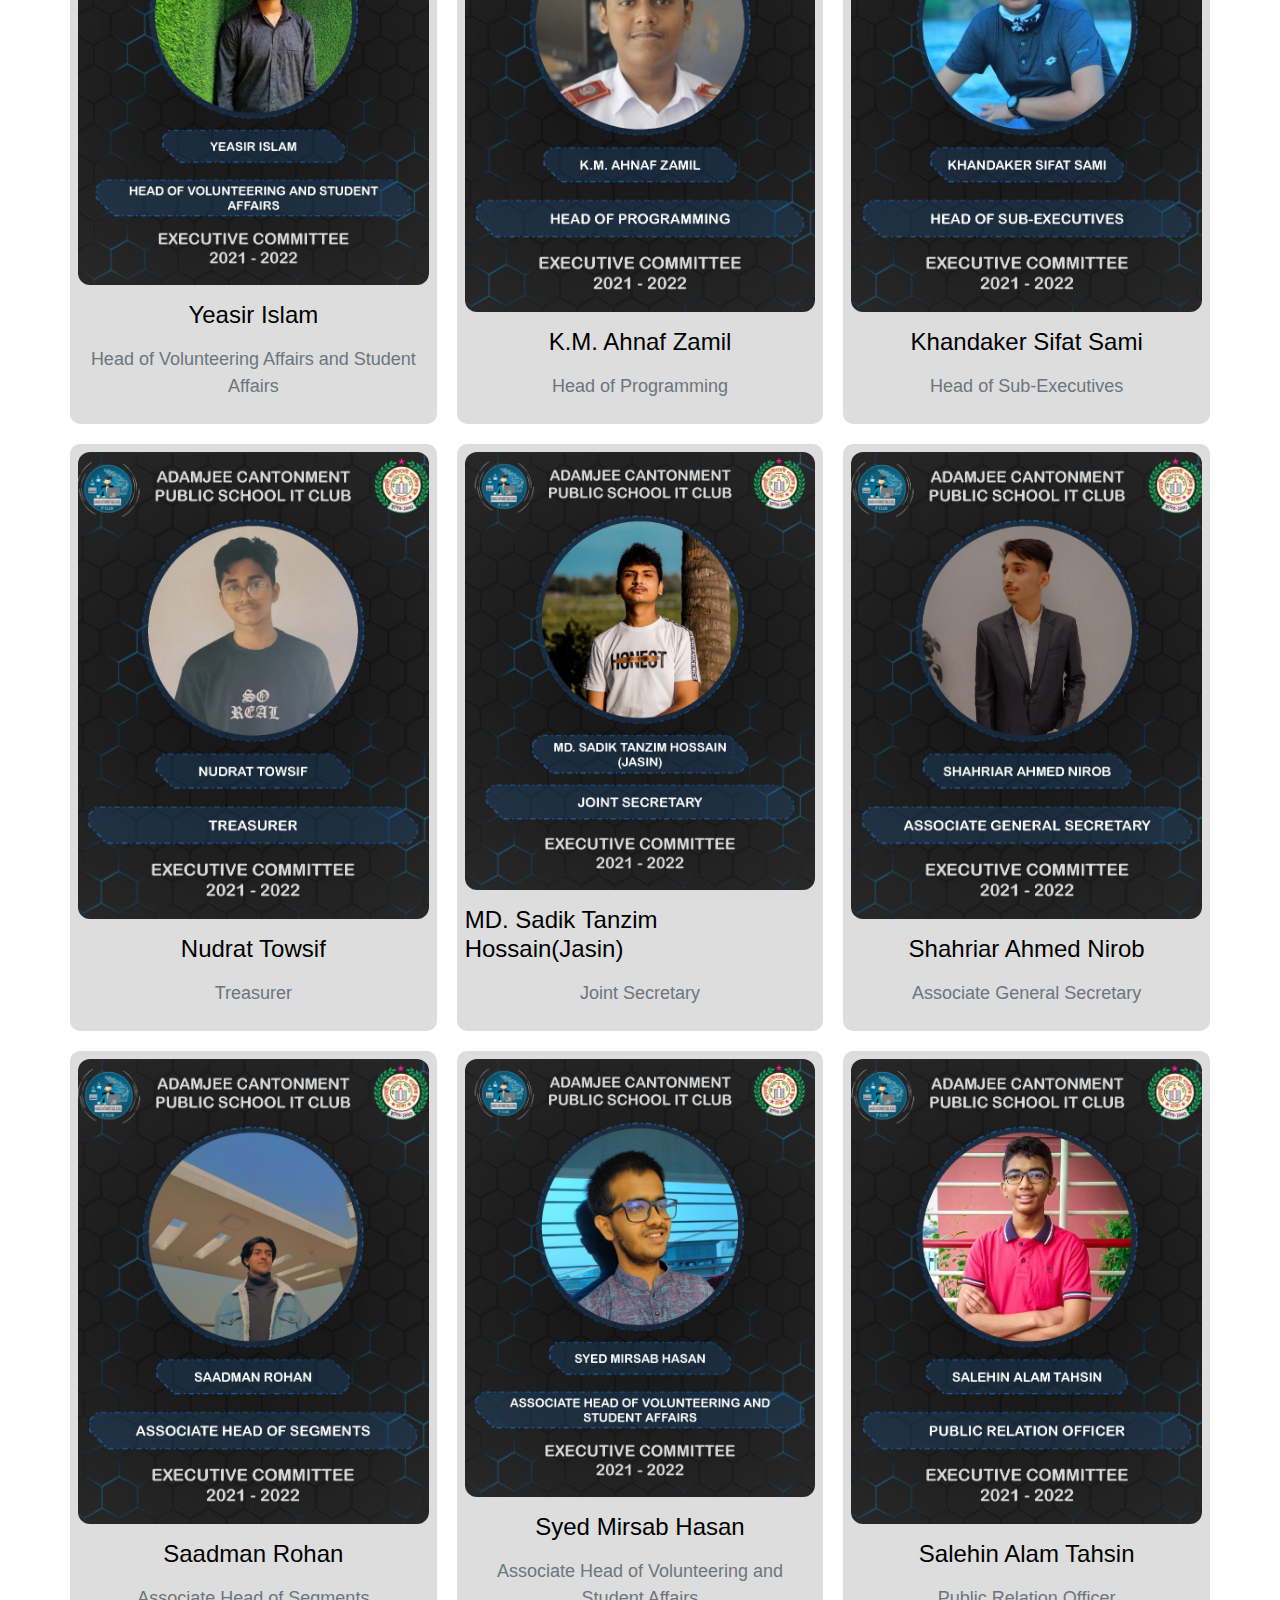
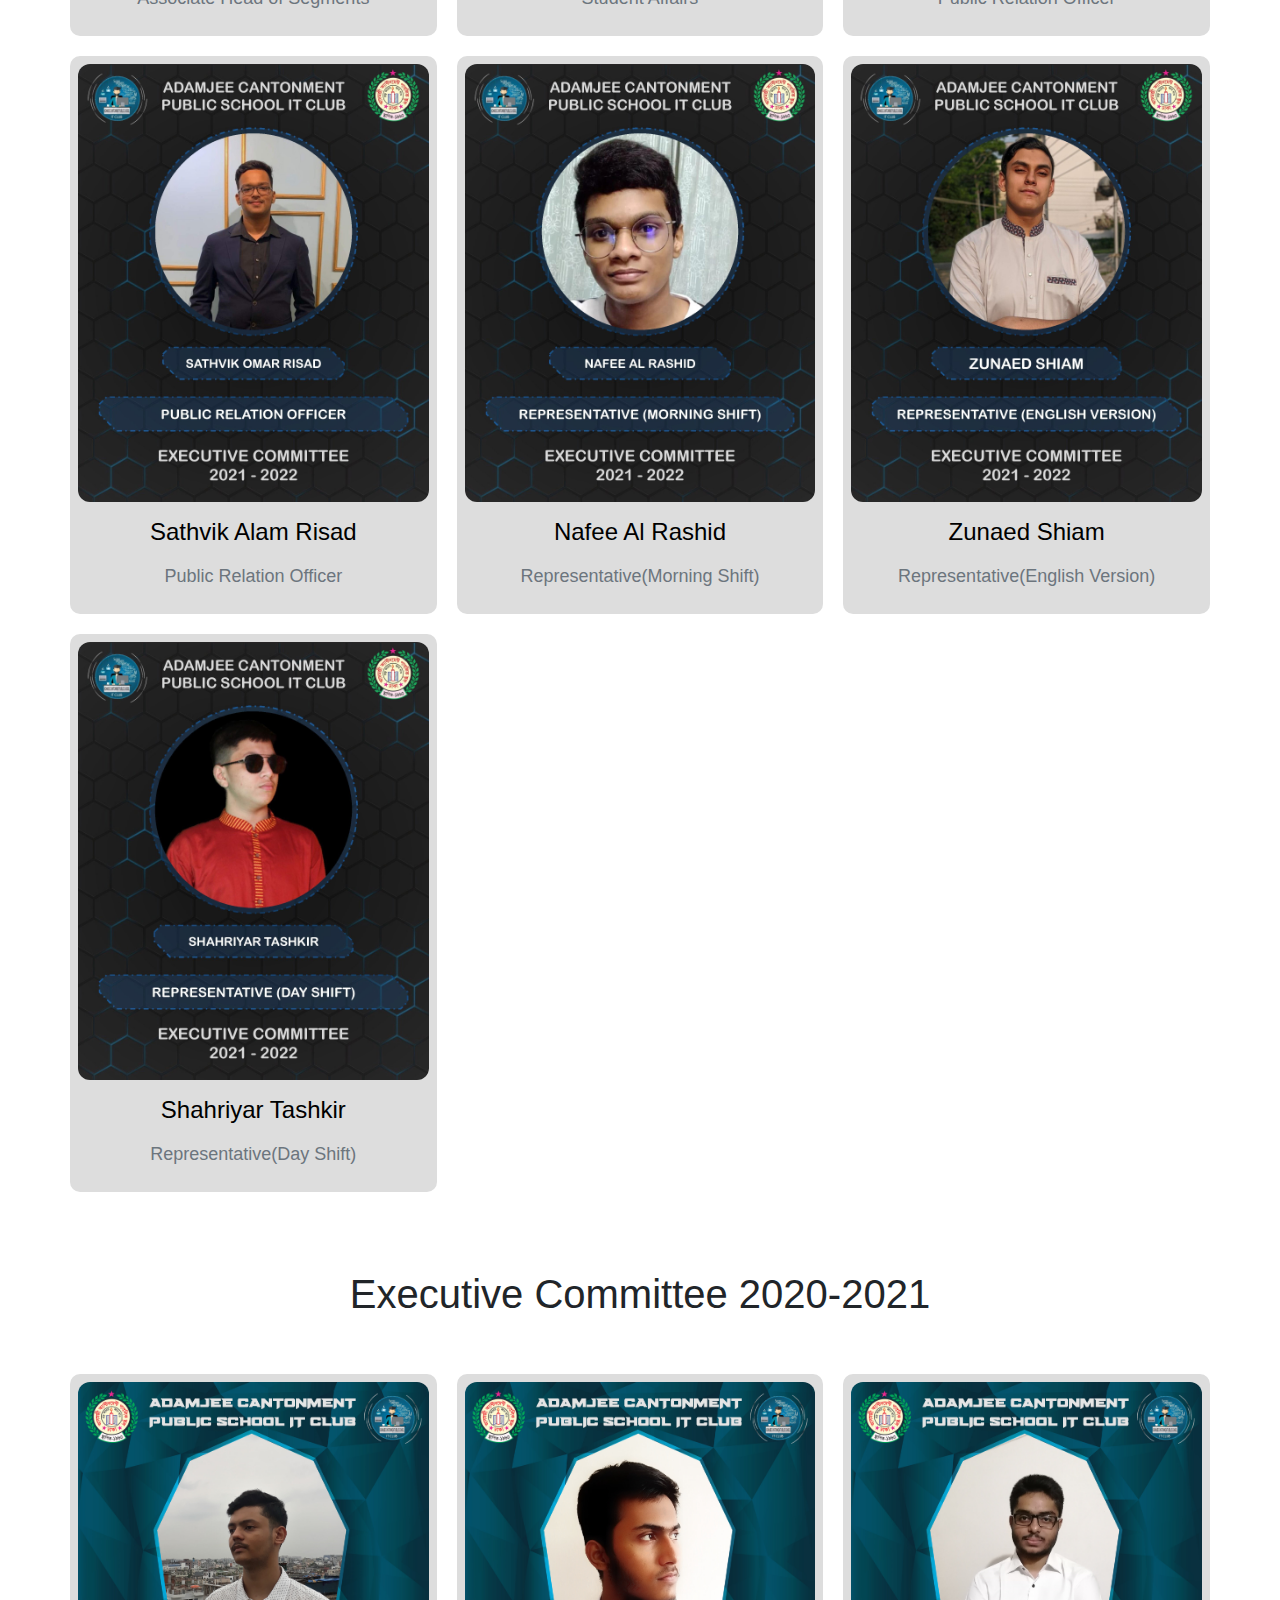
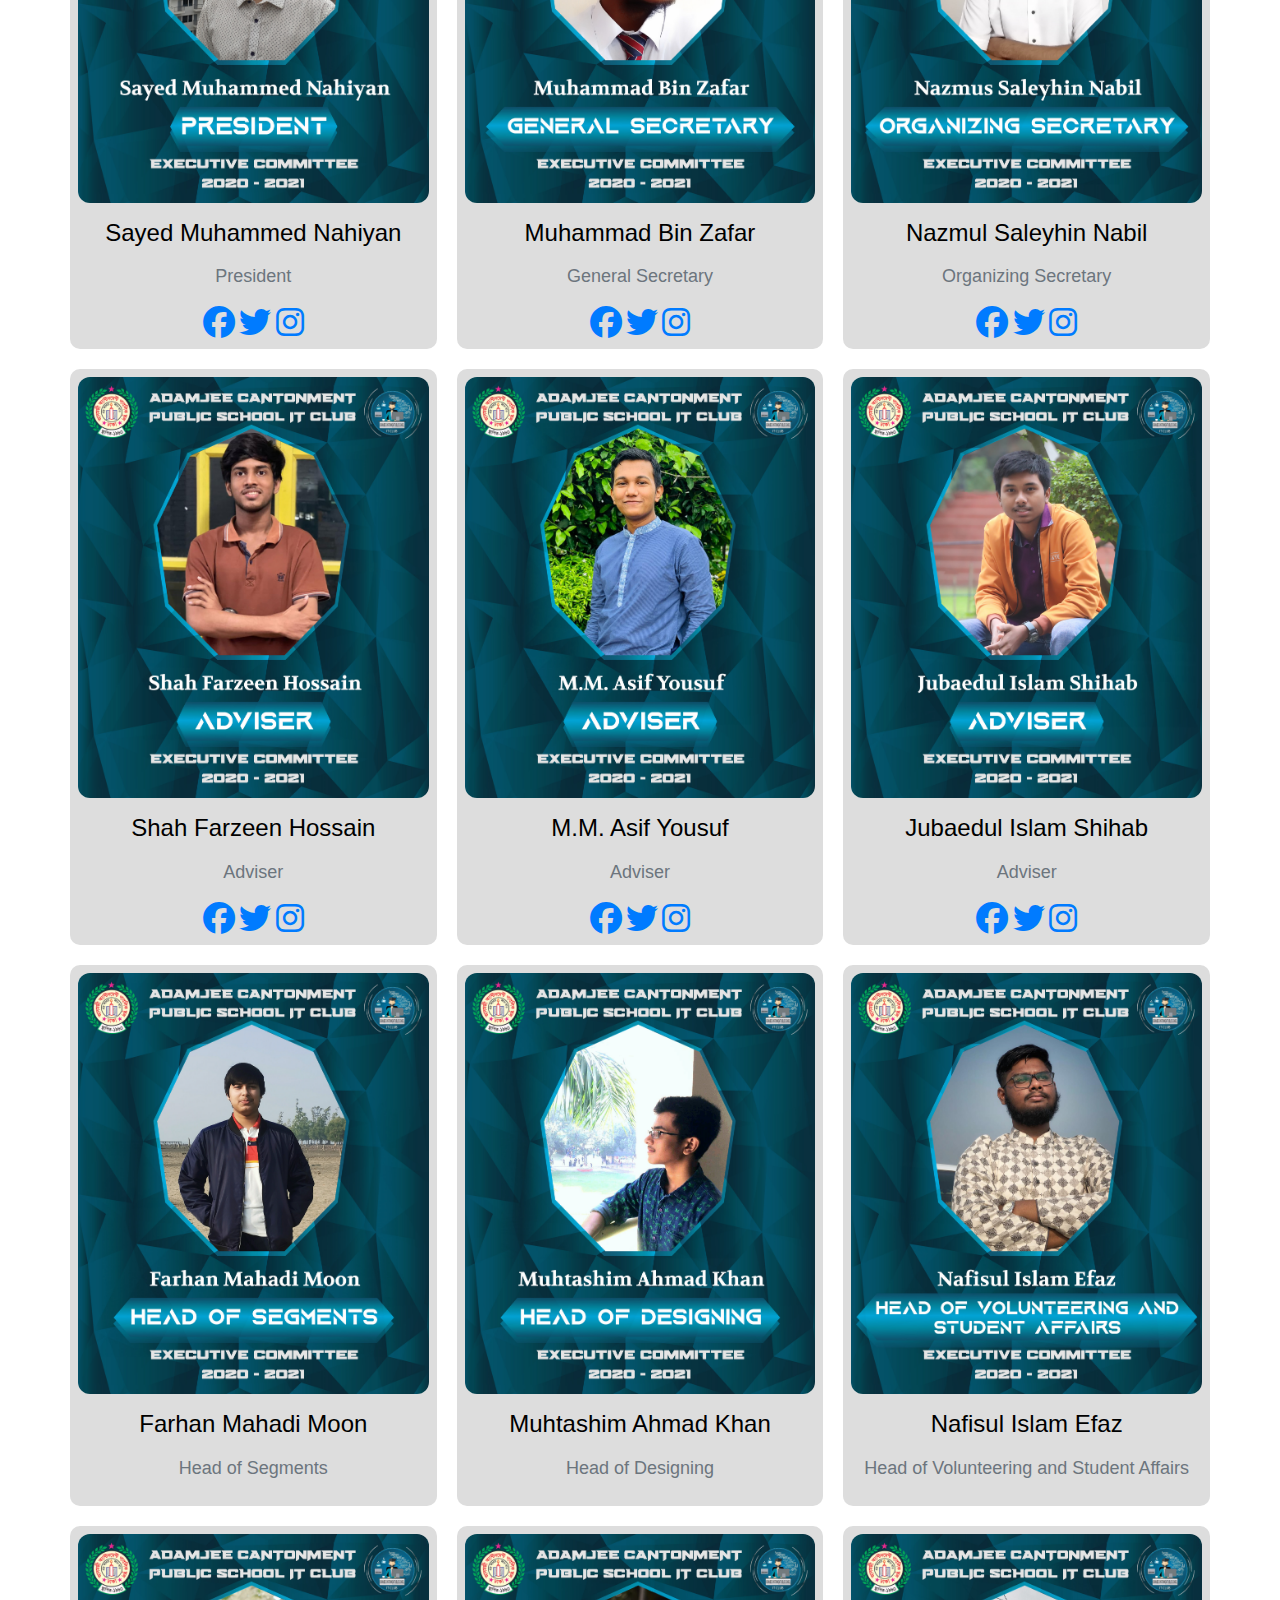
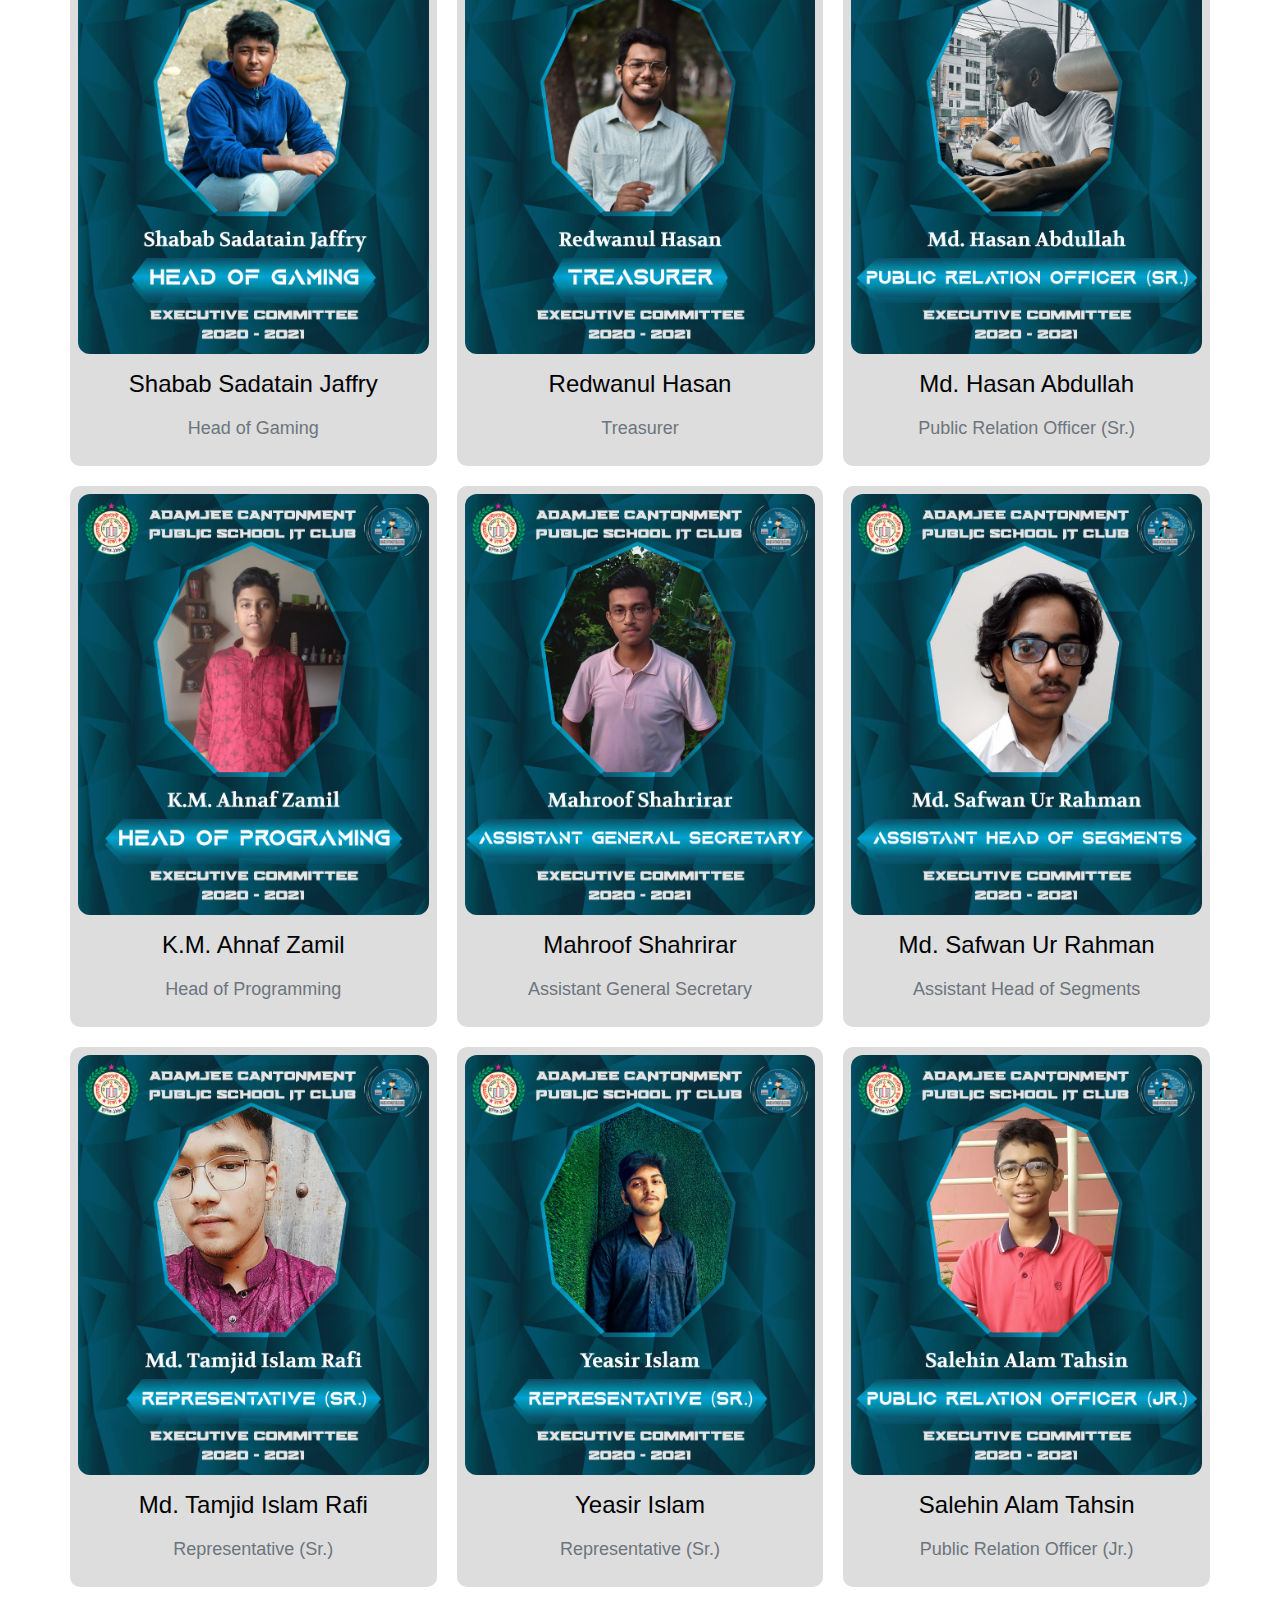
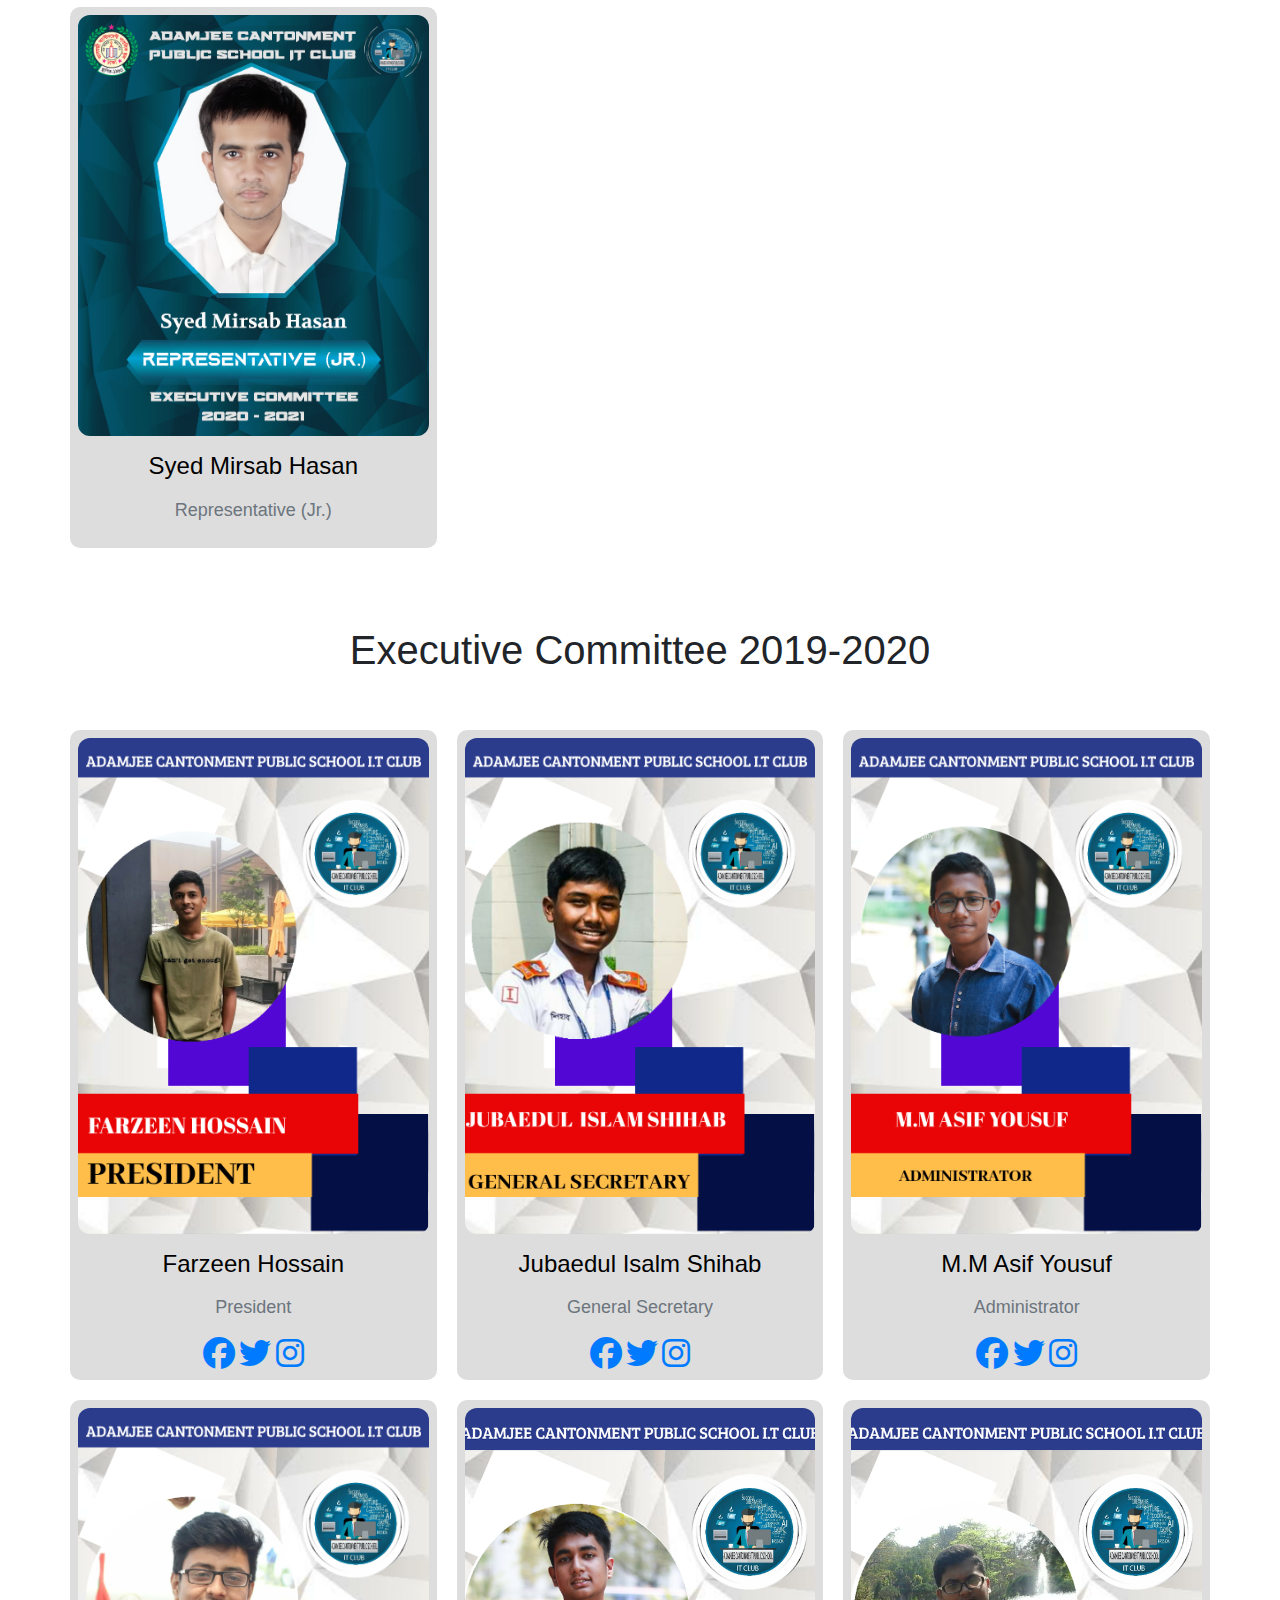
==== commit b85c8424: "Update em.html" ====
--- a/src/pages/em.html
+++ b/src/pages/em.html
@@ -81,6 +81,163 @@
       </div>
     </nav>
       <!-- header end -->
+     <h1 class="h1-tag">Executive Committee 2023-2024</h1>
+      <!-- Executive Members -->
+      <section id="executive-members" class="py-5">
+        <div class="container">
+          <div class="row">
+            <div class="excutive__grid">
+              <!-- loop only the grid item start here -->
+              <div class="excutive__grid__item">
+                <img src="../em-img/2023-2024/1. President - Samin Islam.png" alt="Executive Member" />
+                <h4 class="my-3">Md.Samin Islam</h4>
+                <p class="text-muted">President</p>
+                <div class="social-icons">
+                  <a href="#"><i class="fab fa-facebook fa-2x"></i></a>
+                  <a href="#"><i class="fab fa-twitter fa-2x"></i></a>
+                  <a href="#"><i class="fab fa-instagram fa-2x"></i></a>
+                </div>
+              </div>
+              <!-- loop only the grid item end here -->
+              <!-- loop only the grid item start here -->
+              <div class="excutive__grid__item">
+                <img
+                  src="../em-img/2023-2024/2. General Secretary - Safinur Rahman.png"
+                  alt="Executive Member"
+                />
+                <h4 class="my-3">Safinur Rahman</h4>
+                <p class="text-muted">General Secretary</p>
+                <div class="social-icons">
+                  <a href="#"><i class="fab fa-facebook fa-2x"></i></a>
+                  <a href="#"><i class="fab fa-twitter fa-2x"></i></a>
+                  <a href="#"><i class="fab fa-instagram fa-2x"></i></a>
+                </div>
+              </div>
+              <!-- loop only the grid item end here -->
+              <!-- loop only the grid item start here -->
+              <div class="excutive__grid__item">
+                <img
+                  src="../em-img/2023-2024/3. Organizing Secretary - Almas Sakib Ovi.png"
+                  alt="Executive Member"
+                />
+                <h4 class="my-3">Almas Sakib Ovi</h4>
+                <p class="text-muted">Organising Secretary</p>
+  
+                <div class="social-icons">
+                  <a href="#"><i class="fab fa-facebook fa-2x"></i></a>
+                  <a href="#"><i class="fab fa-twitter fa-2x"></i></a>
+                  <a href="#"><i class="fab fa-instagram fa-2x"></i></a>
+                </div>
+              </div>
+              <!-- loop only the grid item end here -->
+              <!-- loop only the grid item start here -->
+              <div class="excutive__grid__item">
+                <img src="../em-img/2023-2024/4. Administrator - Tabiur Rahman.png" alt="Executive Member" />
+                <h4 class="my-3">Tabiur Rahman</h4>
+                <p class="text-muted">Administrator</p>
+  
+                <div class="social-icons">
+                  <a href="#"><i class="fab fa-facebook fa-2x"></i></a>
+                  <a href="#"><i class="fab fa-twitter fa-2x"></i></a>
+                  <a href="#"><i class="fab fa-instagram fa-2x"></i></a>
+                </div>
+              </div>
+              <!-- loop only the grid item end here -->
+              <!-- loop only the grid item start here -->
+              <div class="excutive__grid__item">
+                <img src="../em-img/2023-2024/5. Head of Event Affairs - Yousha Bin Ahasan.png" alt="Executive Member" />
+                <h4 class="my-3">Yousha Bin Ahasan</h4>
+                <p class="text-muted">Head of Event Affairs</p>
+  
+              
+              </div>
+              <!-- loop only the grid item end here -->
+              <!-- loop only the grid item start here -->
+              <div class="excutive__grid__item">
+                <img
+                  src="../em-img/2023-2024/6. Head of Designing - Joyanto Kumar Haldar.png"
+                  alt="Executive Member"
+                />
+                <h4 class="my-3">Joyanto Kumar Haldar</h4>
+                <p class="text-muted">Head of Designing</p>
+  
+                
+              </div>
+              <!-- loop only the grid item end here -->
+              <!-- loop only the grid item start here -->
+              <div class="excutive__grid__item">
+                <img src="../em-img/2023-2024/7. Head of Gaming  - Pallab Kumar Saha.png" alt="Executive Member" />
+                <h4 class="my-3">Pallab Kumar Saha</h4>
+                <p class="text-muted">Head of Gaming</p>
+  
+                
+              </div>
+              <!-- loop only the grid item end here -->
+              <!-- loop only the grid item start here -->
+              <div class="excutive__grid__item">
+                <img src="../em-img/2023-2024/8. Head of Student Affairs - Shahta Showkat.png" alt="Executive Member" />
+                <h4 class="my-3">Shahta Showkat</h4>
+                <p class="text-muted">Head of Student Affairs</p>
+  
+              
+              </div>
+              <!-- loop only the grid item end here -->
+              <!-- loop only the grid item start here -->
+              <div class="excutive__grid__item">
+                <img src="../em-img/2023-2024/9. Head of Programming - Shanzid Hossain.png" alt="Executive Member" />
+                <h4 class="my-3">Shanzid Hossain</h4>
+                <p class="text-muted">Head of Programming</p>
+  
+                
+              </div>
+              <!-- loop only the grid item end here -->
+              <!-- loop only the grid item start here -->
+              <div class="excutive__grid__item">
+                <img src="../em-img/2023-2024/10. Head of Sub-Executives - Muztabir Azraf.png" alt="Executive Member" />
+                <h4 class="my-3">Muztabir Azraf</h4>
+                <p class="text-muted">Head of Sub-Executives</p>
+  
+               
+              </div>
+              <!-- loop only the grid item end here -->
+              <!-- loop only the grid item start here -->
+              <div class="excutive__grid__item">
+                <img src="../em-img/2023-2024/11. Associate Head of Event Affairs - Taiabur Rahman.png" alt="Executive Member" />
+                <h4 class="my-3">Taiabur Rahman</h4>
+                <p class="text-muted">Associate Head of Event Affairs</p>
+  
+                
+              </div>
+            
+              <div class="excutive__grid__item">
+                <img src="../em-img/2023-2024/12. Associate Head of Student Affairs - Md Mutasim Sadik.png" alt="Executive Member" />
+                <h4 class="my-3">Md Mutasim Sadik</h4>
+                <p class="text-muted">Associate Head of Student Affairs</p>
+  
+               
+              </div>
+              <!-- loop only the grid item end here -->
+              <div class="excutive__grid__item">
+                <img
+                  src="../em-img/2023-2024/13. Public Relation Officer (Morning Shift) - Faiad Bin Munsur Adib.png"
+                  alt="Executive Member"
+                />
+                <h4 class="my-3">Faiad Bin Munsur Adib</h4>
+                <p class="text-muted">Public Relation Officer (Morning Shift)</p>
+  
+                
+              </div>
+              <div class="excutive__grid__item">
+                <img
+                  src="../em-img/2023-2024/14. Public Relation Officer (Day Shift) - Mahdin Mohammed Irfan.png"
+                  alt="Executive Member"
+                />
+                <h4 class="my-3">Mahdin Mohammed Irfan</h4>
+                <p class="text-muted">Public Relation Officer (Day Shift)</p>
+              </div>
+      
+      </section>
+              
       <h1 class="h1-tag">Executive Committee 2022-2023</h1>
       <!-- Executive Members -->
       <section id="executive-members" class="py-5">
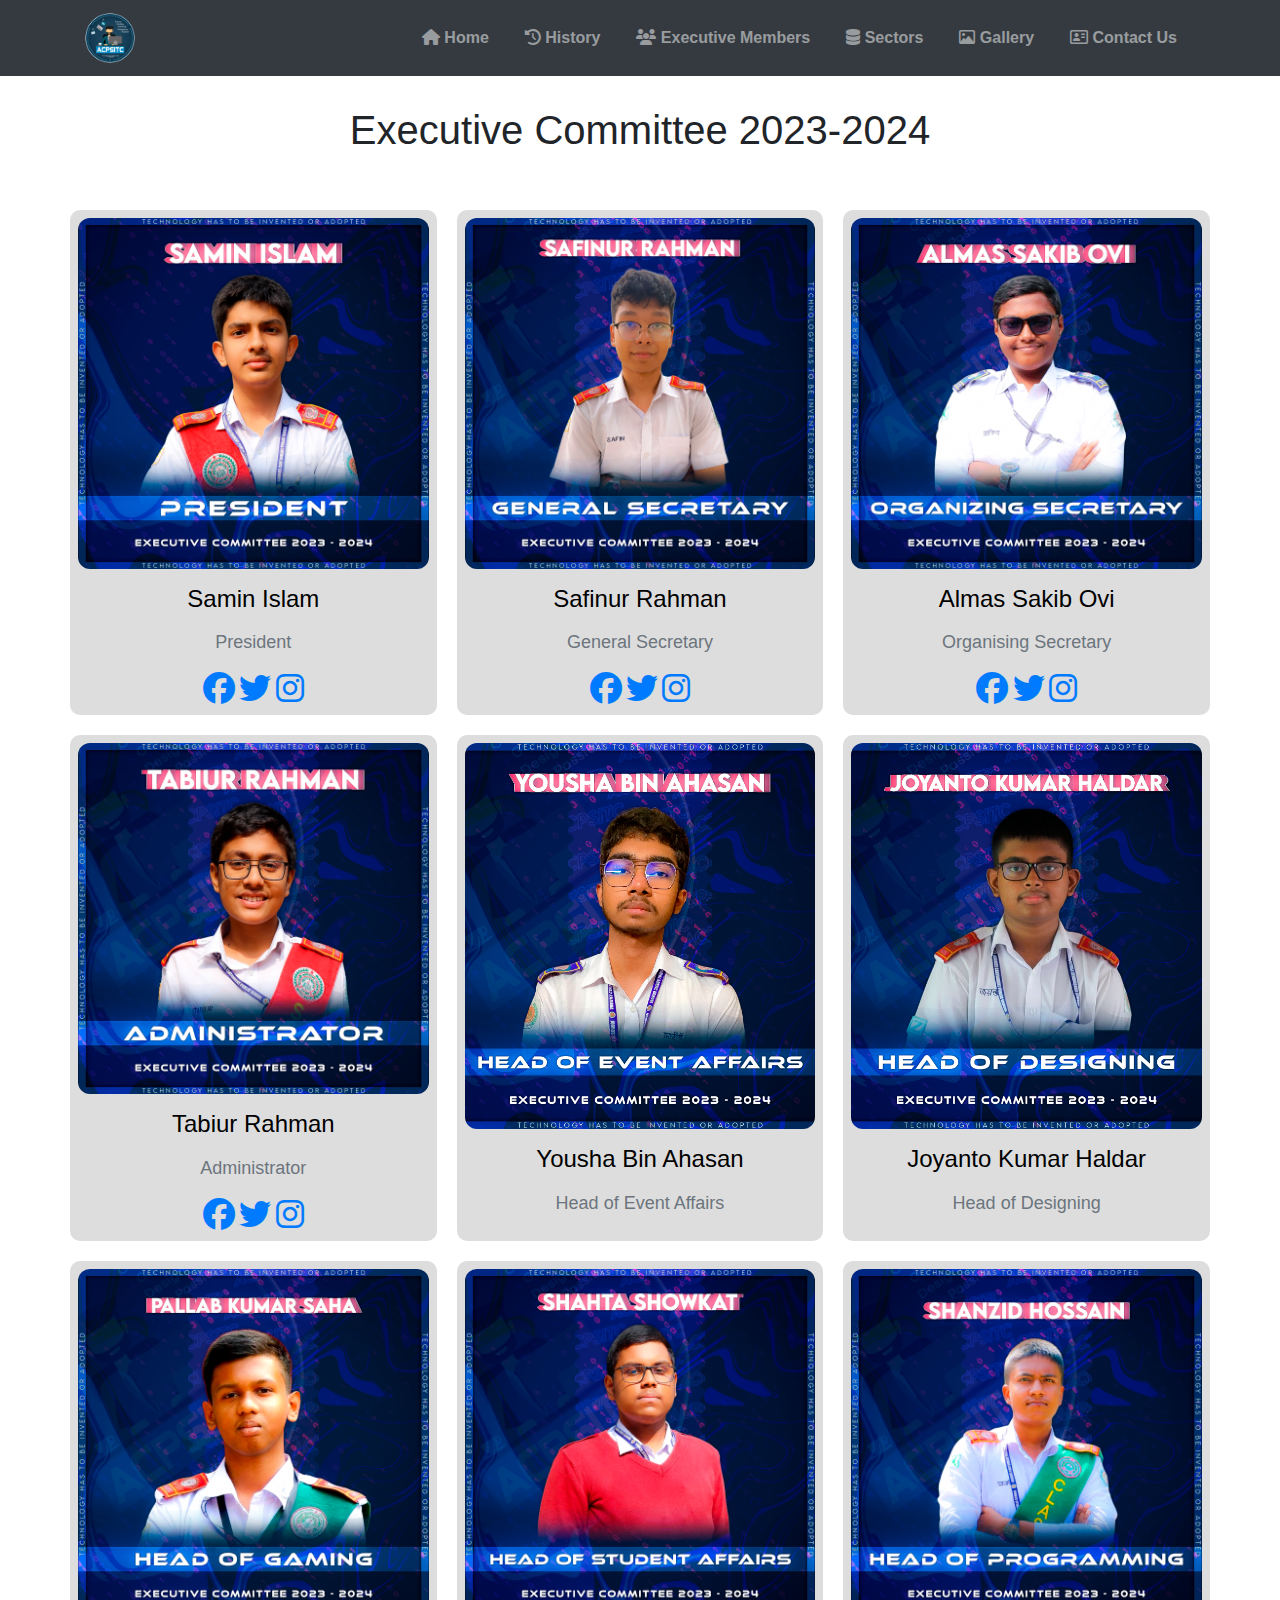
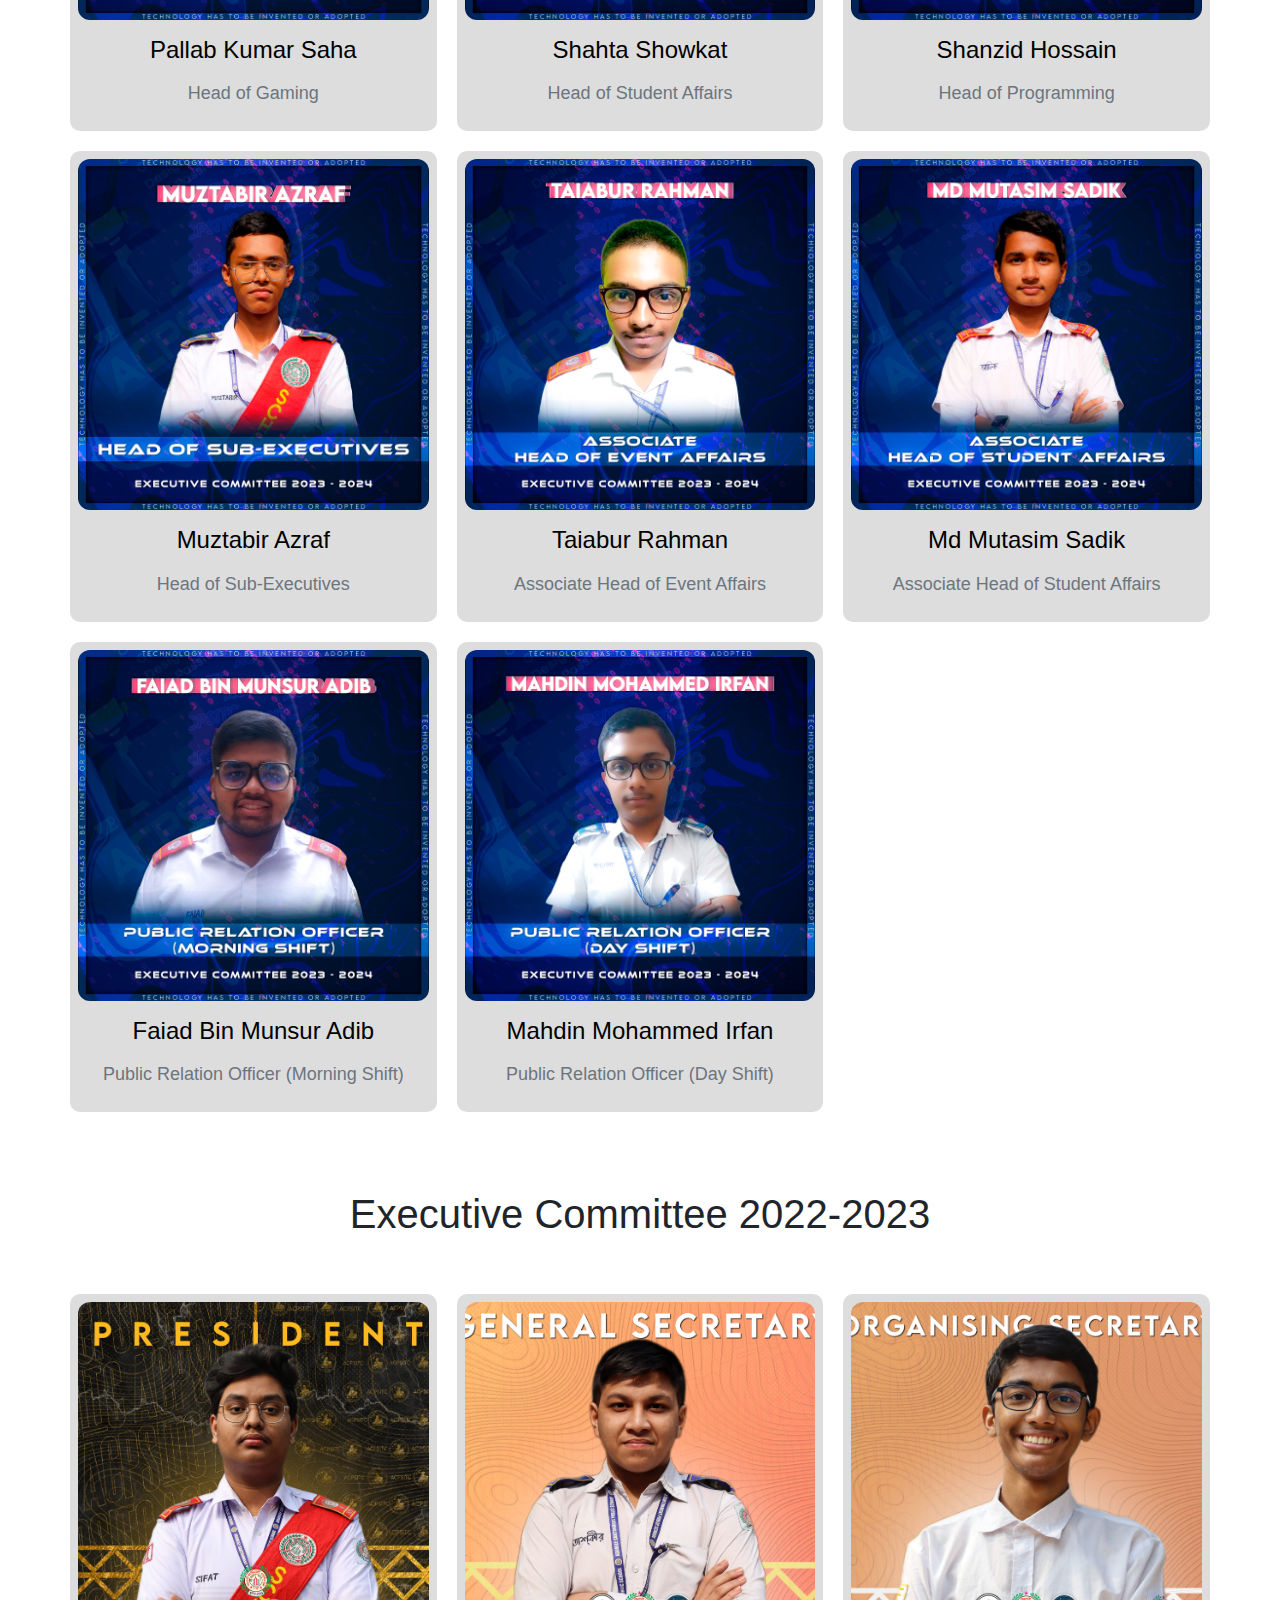
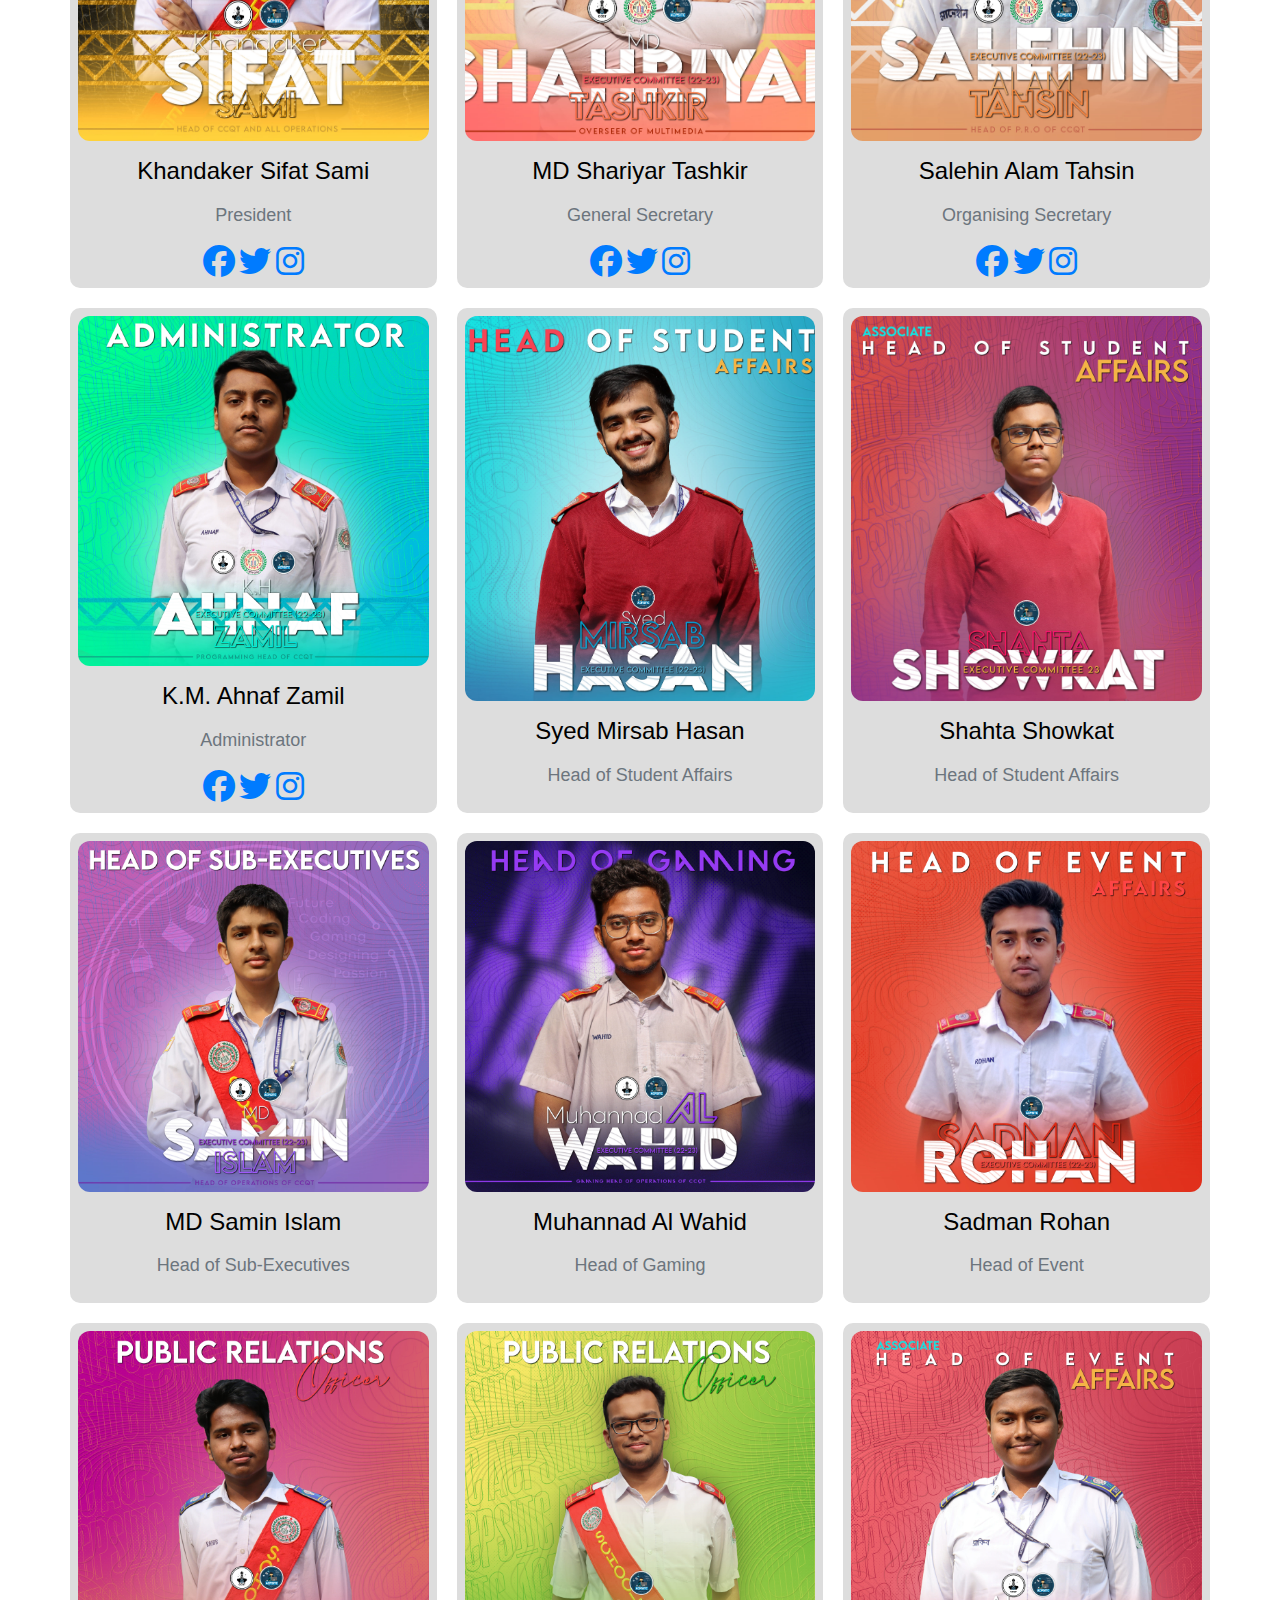
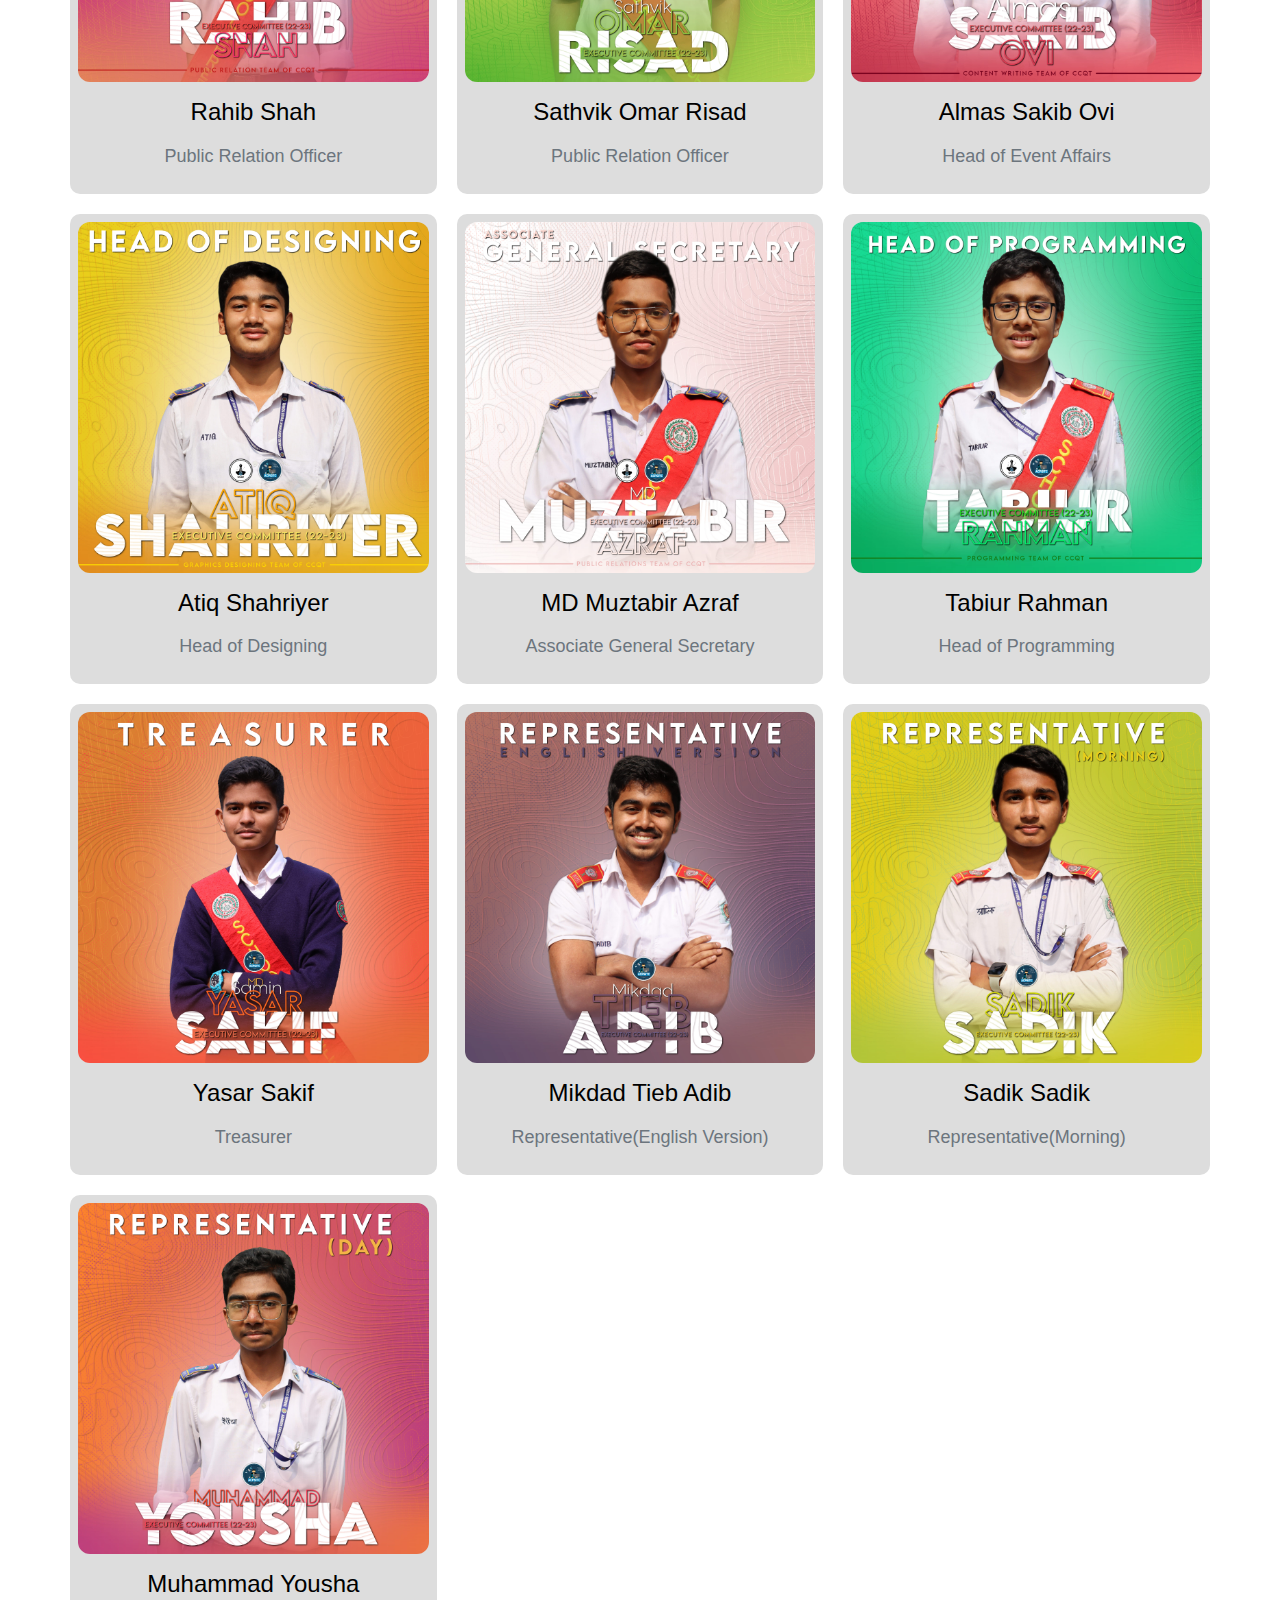
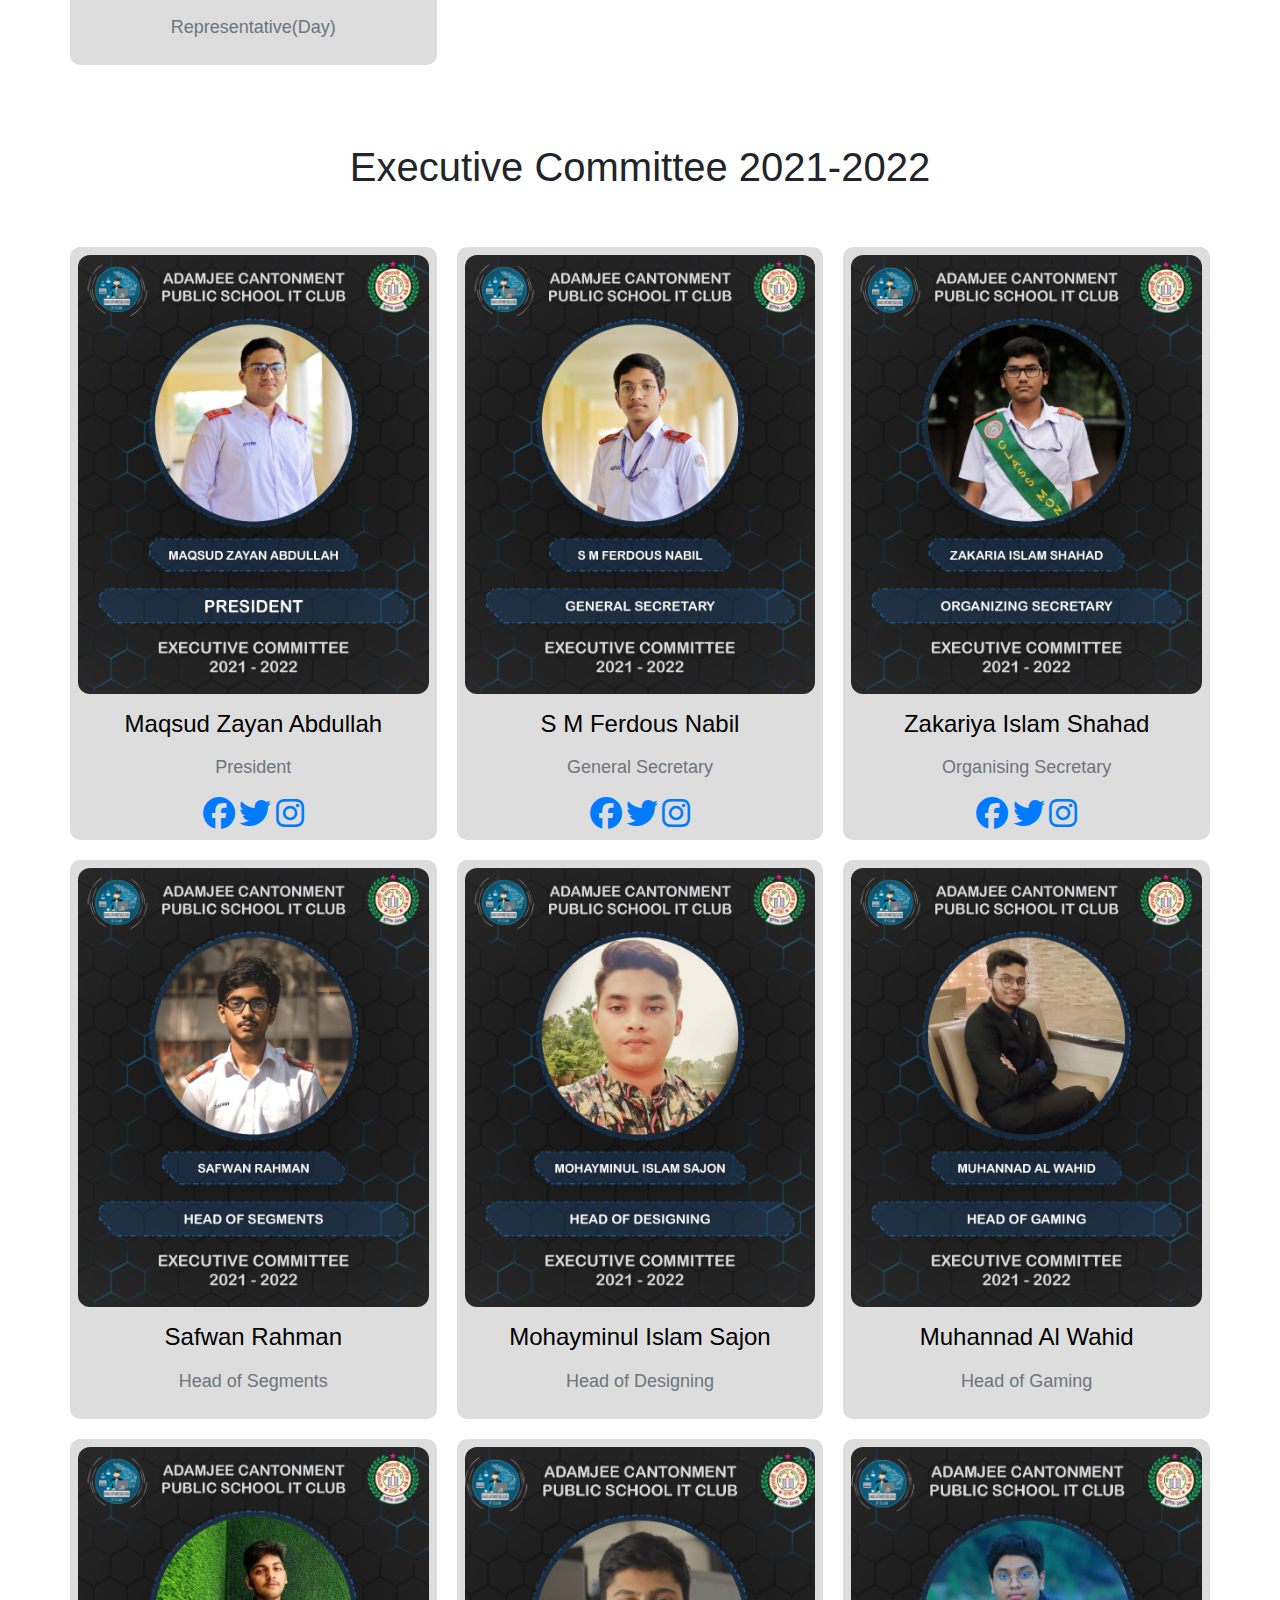
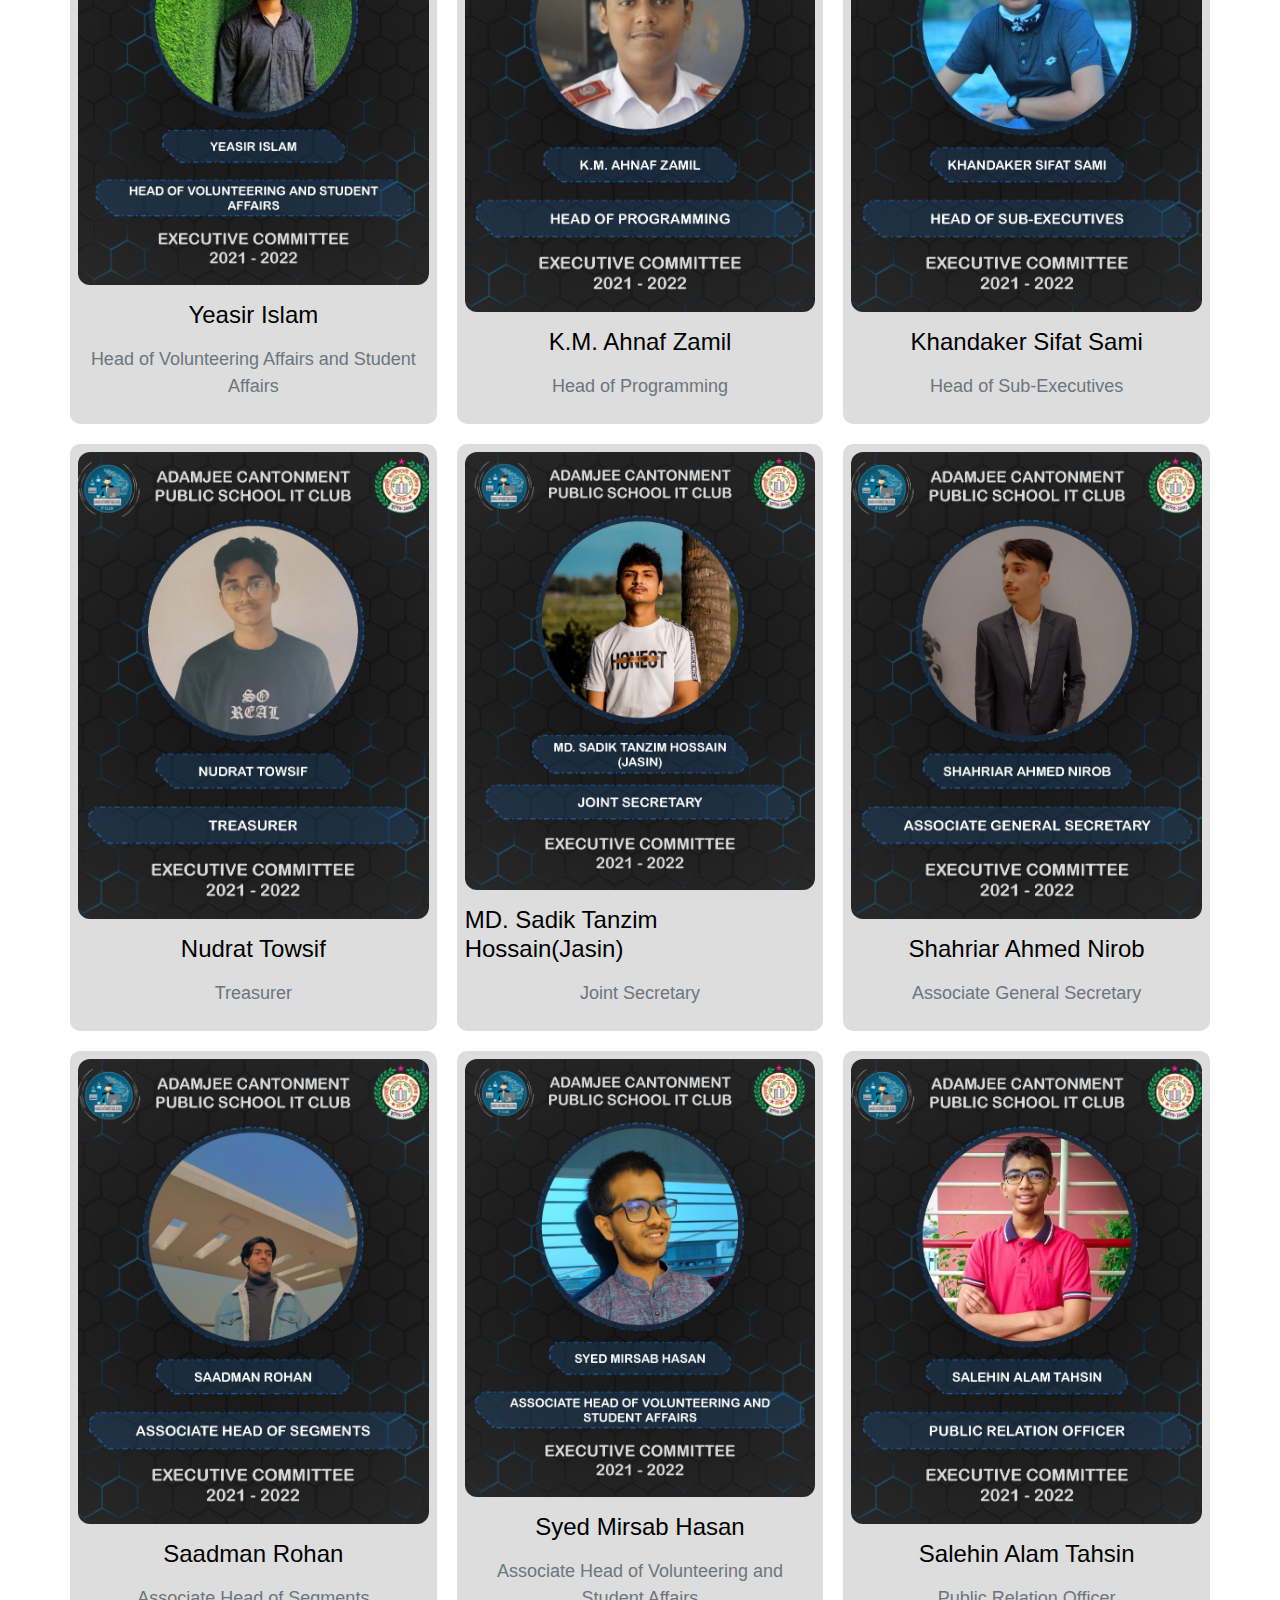
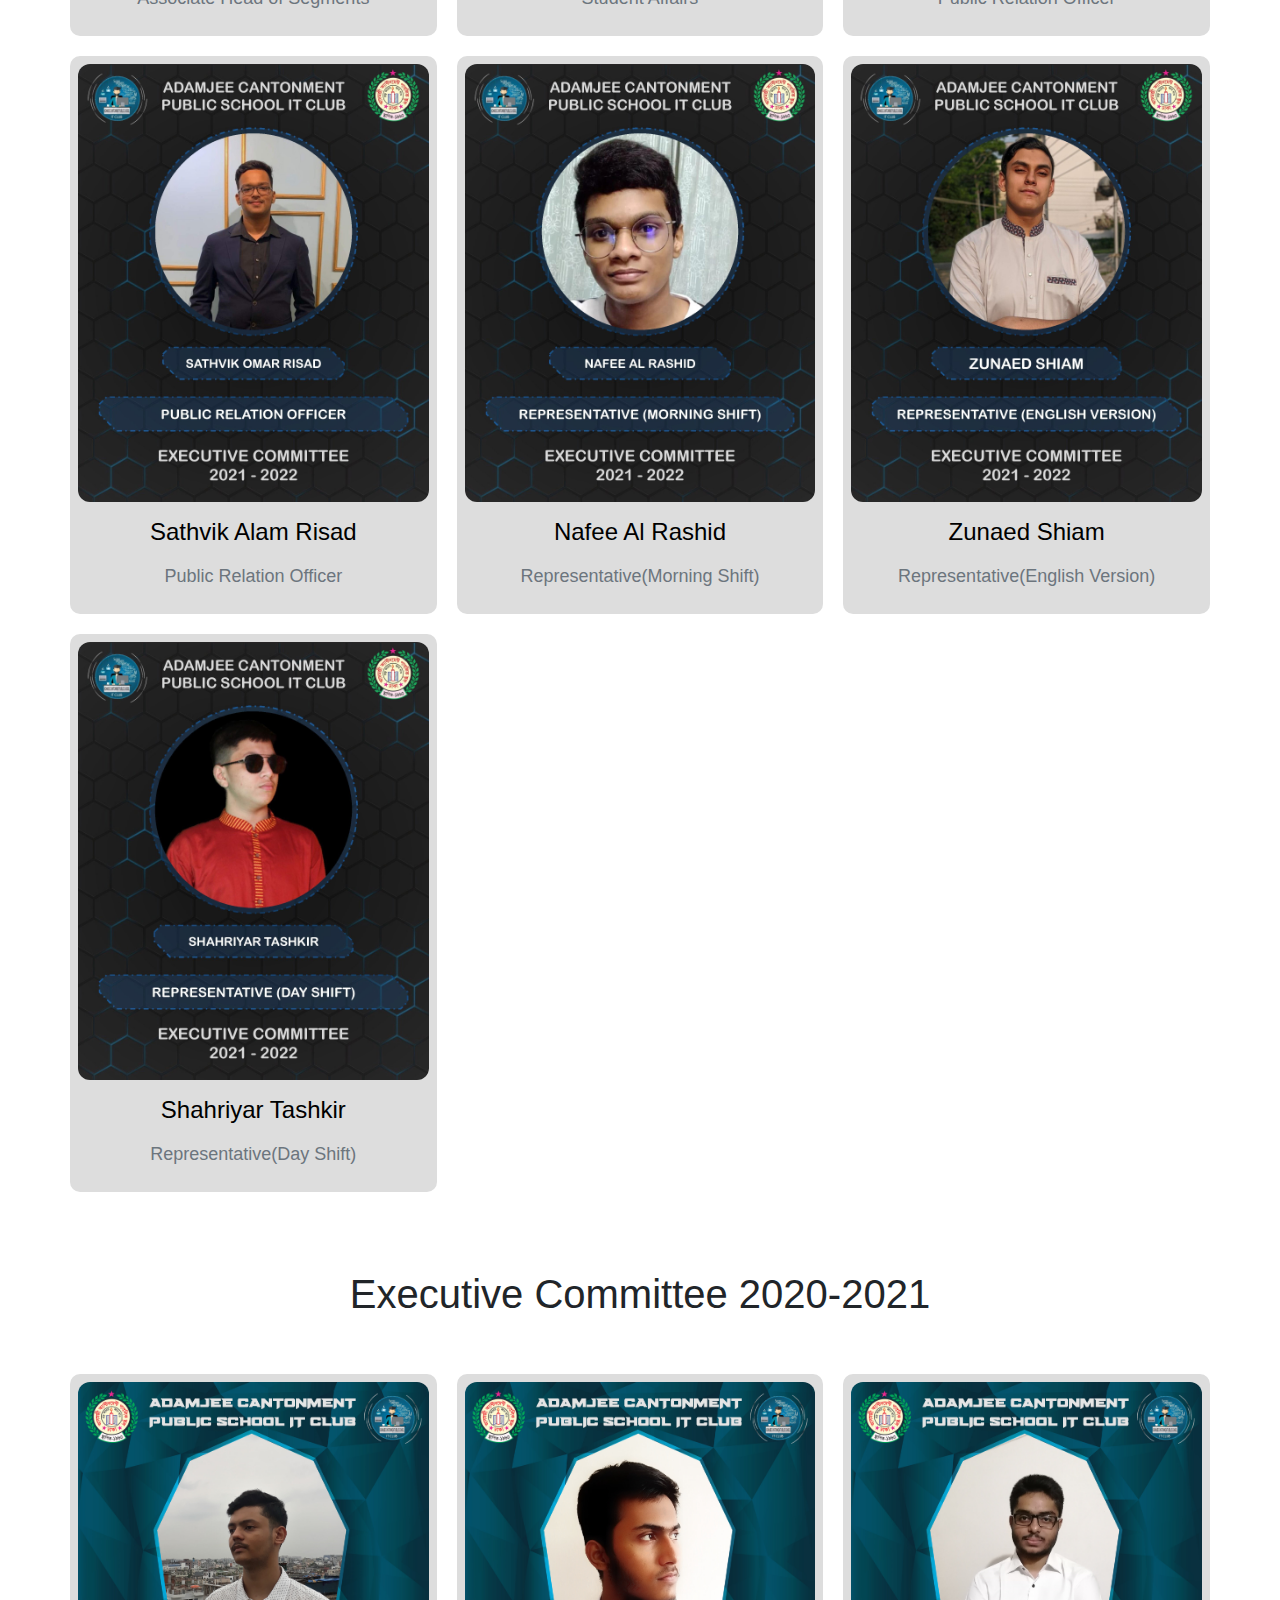
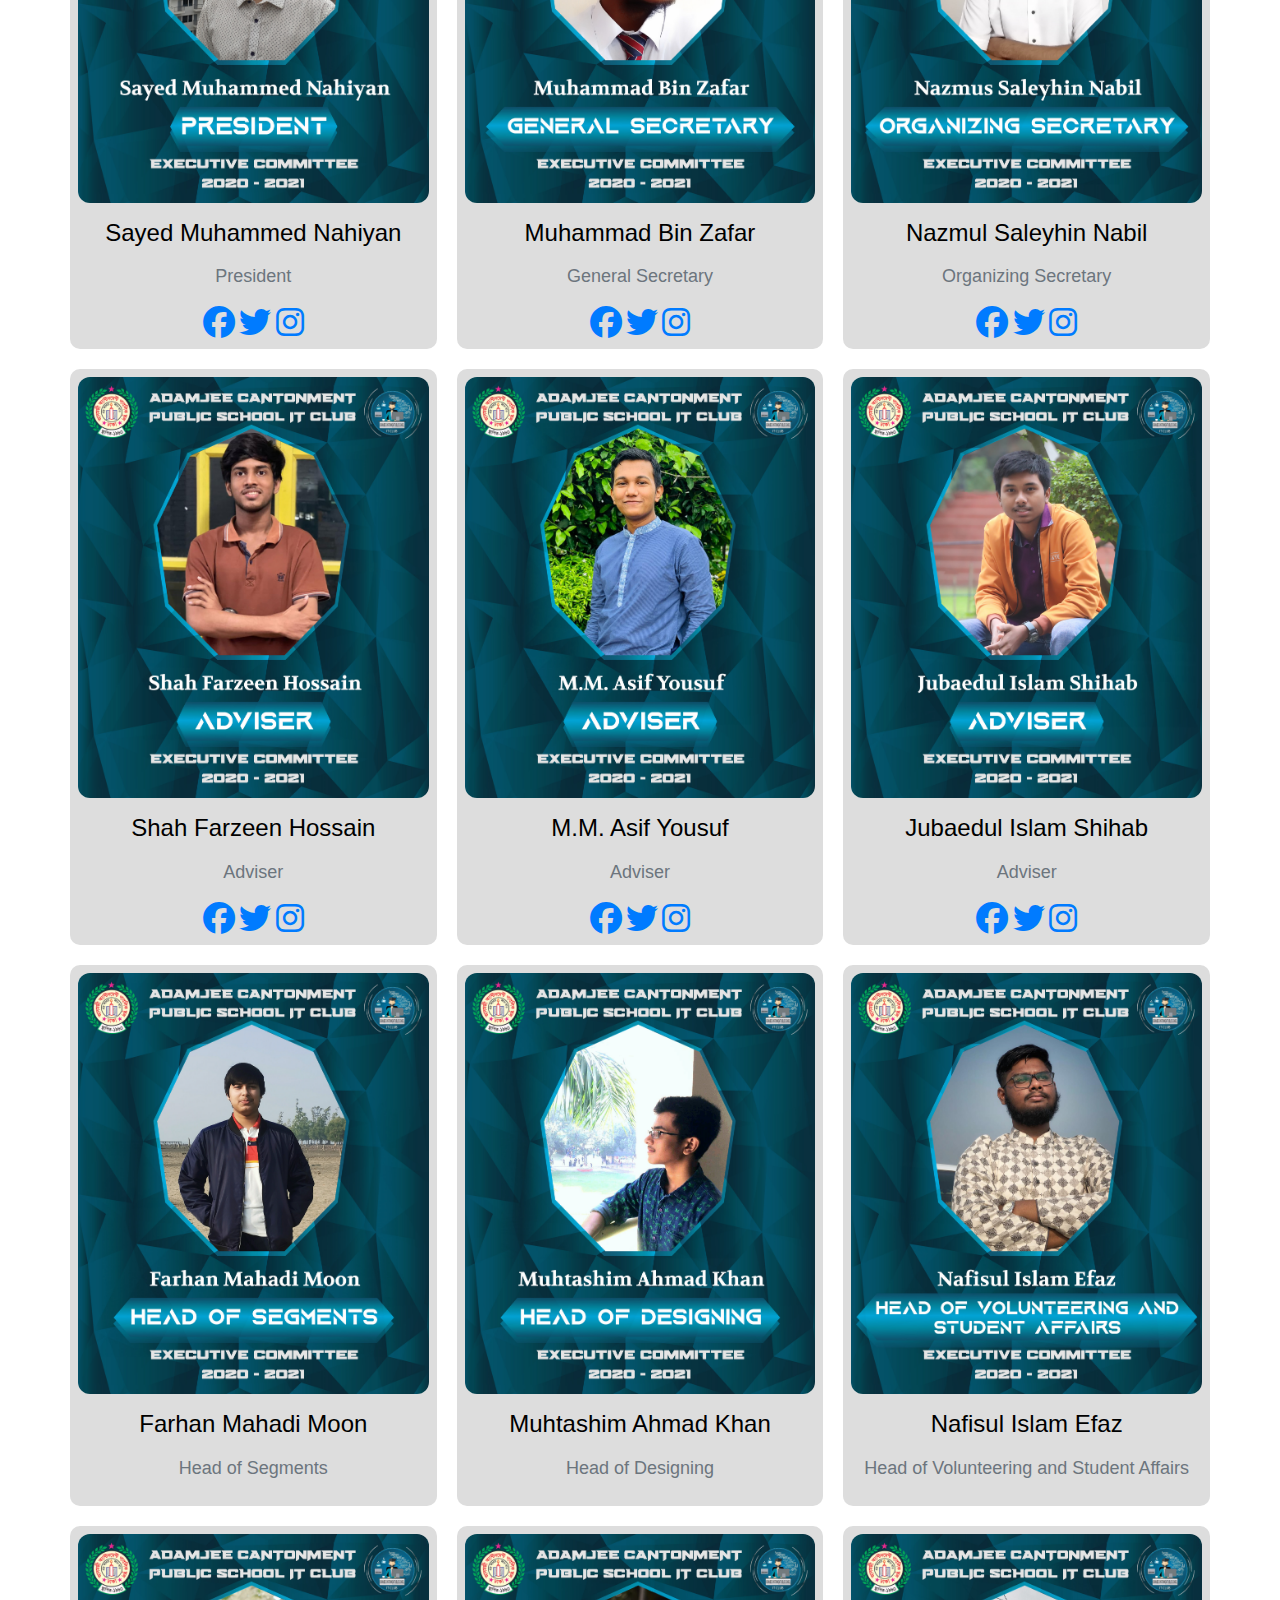
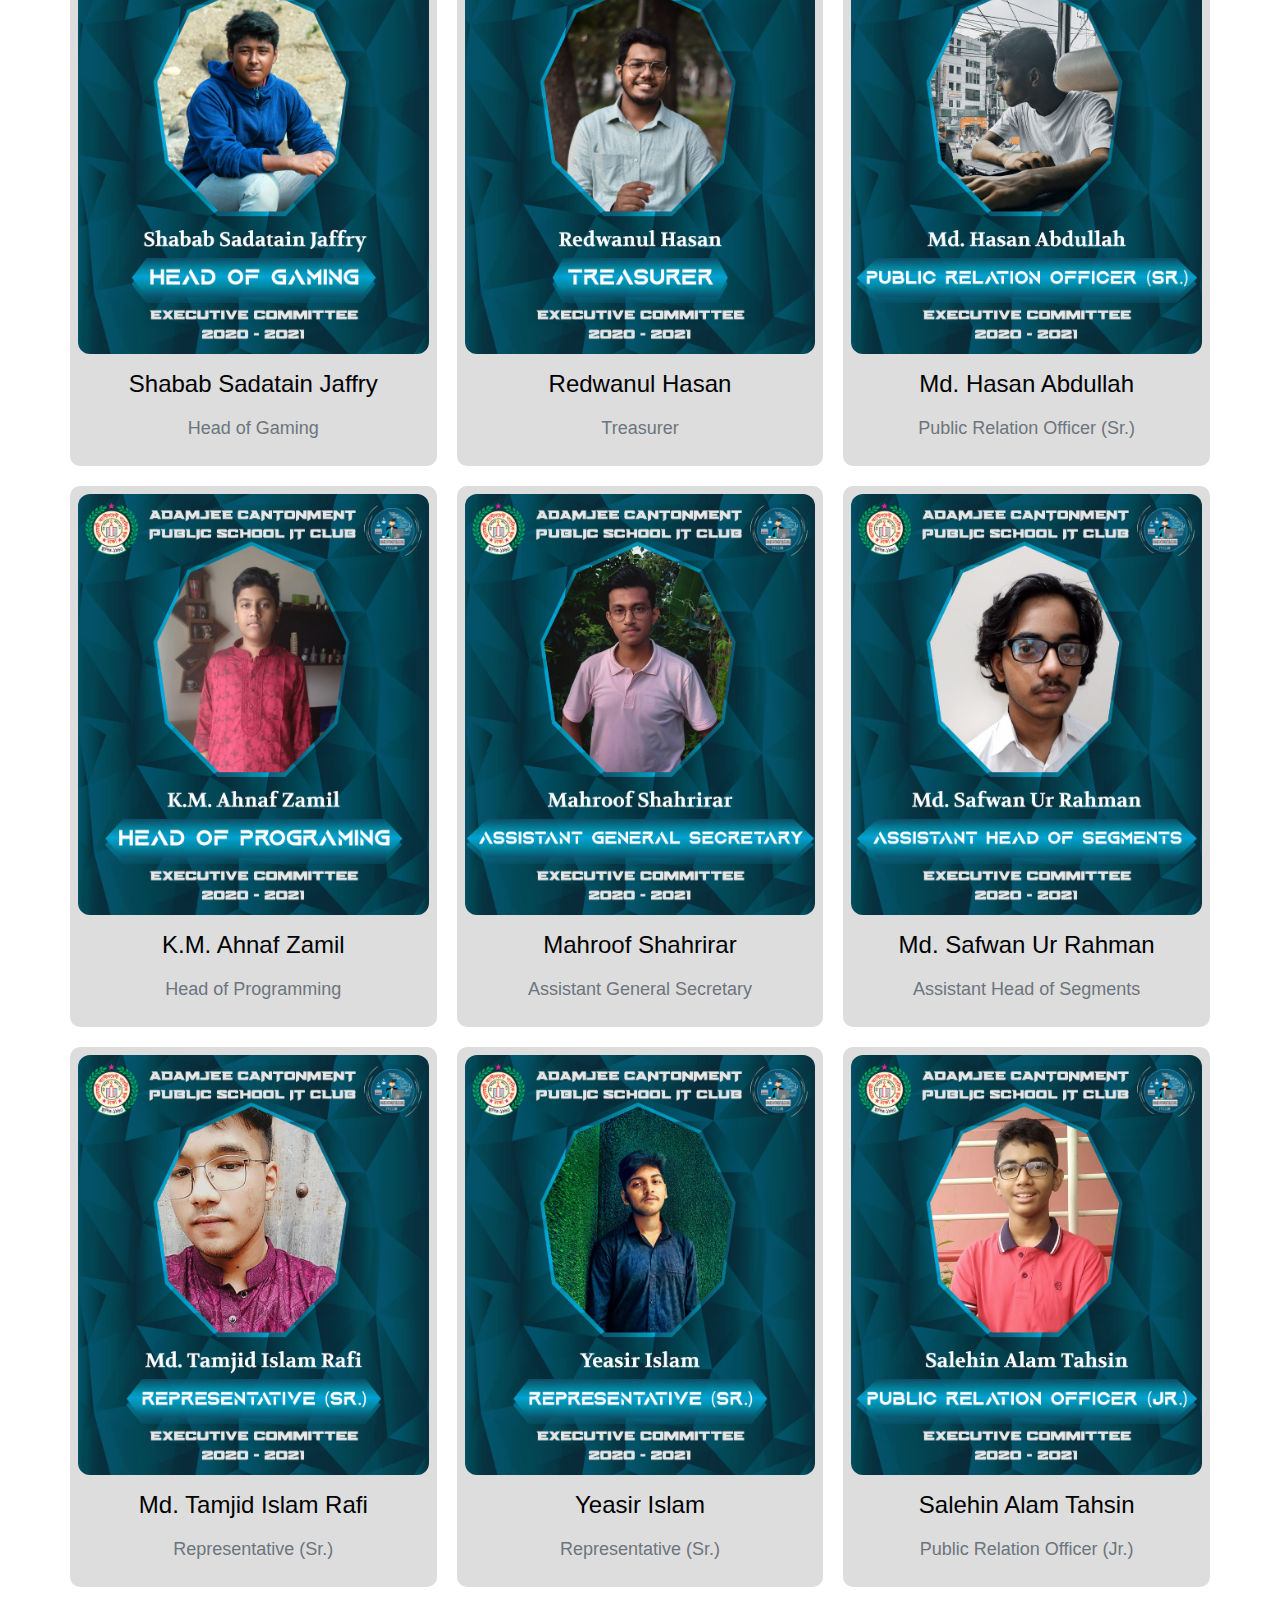
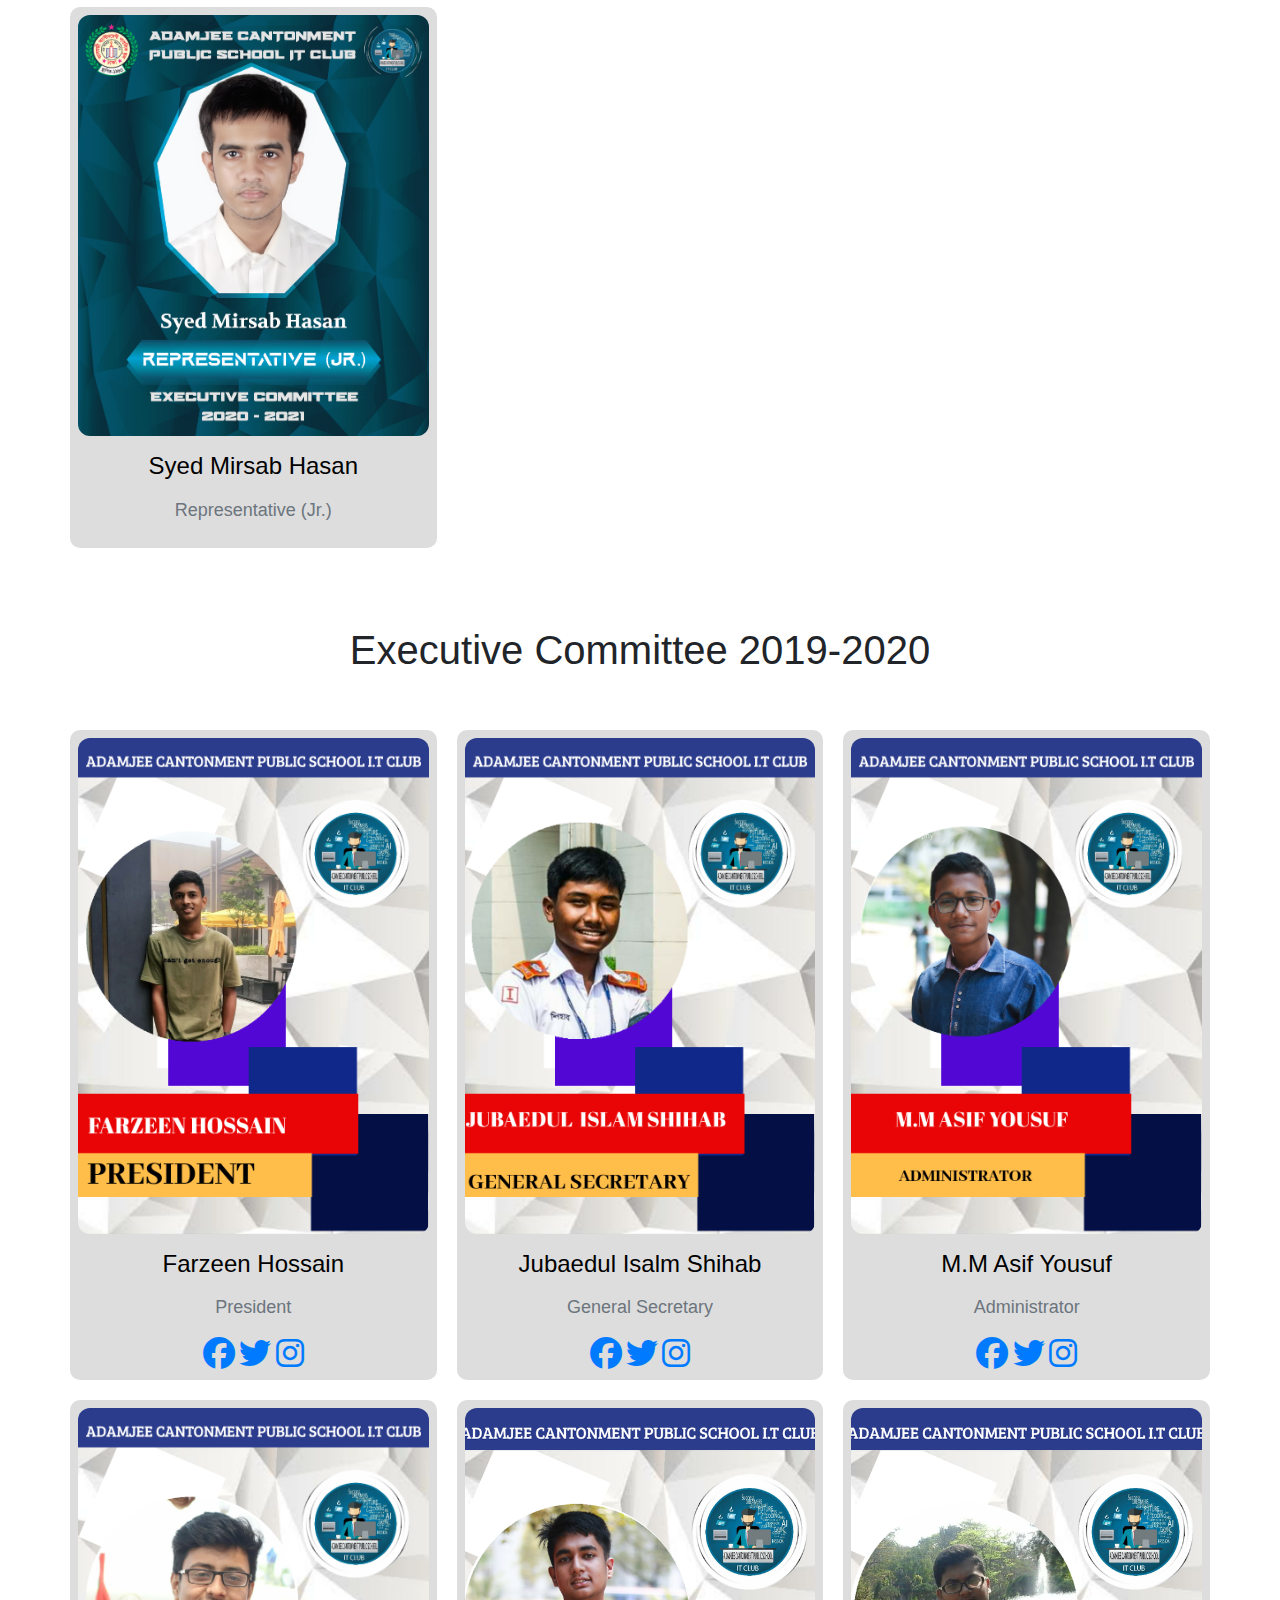
==== commit 66b7e7c0: "Executive Name update" ====
--- a/src/pages/em.html
+++ b/src/pages/em.html
@@ -90,7 +90,7 @@
               <!-- loop only the grid item start here -->
               <div class="excutive__grid__item">
                 <img src="../em-img/2023-2024/1. President - Samin Islam.png" alt="Executive Member" />
-                <h4 class="my-3">Md.Samin Islam</h4>
+                <h4 class="my-3">Samin Islam</h4>
                 <p class="text-muted">President</p>
                 <div class="social-icons">
                   <a href="#"><i class="fab fa-facebook fa-2x"></i></a>
--- a/src/style/index.css
+++ b/src/style/index.css
@@ -508,3 +508,7 @@
 .social-icons li:last-child {
   margin-right: 0;
 }
+.typewriter p {
+      color: white;
+      text-align: center;
+    }
--- a/src/style/typewriter.css
+++ b/src/style/typewriter.css
@@ -53,3 +53,7 @@
     font-size: 15px;
   }
 }
+.typewriter p {
+      color: white;
+      text-align: center;
+    }
